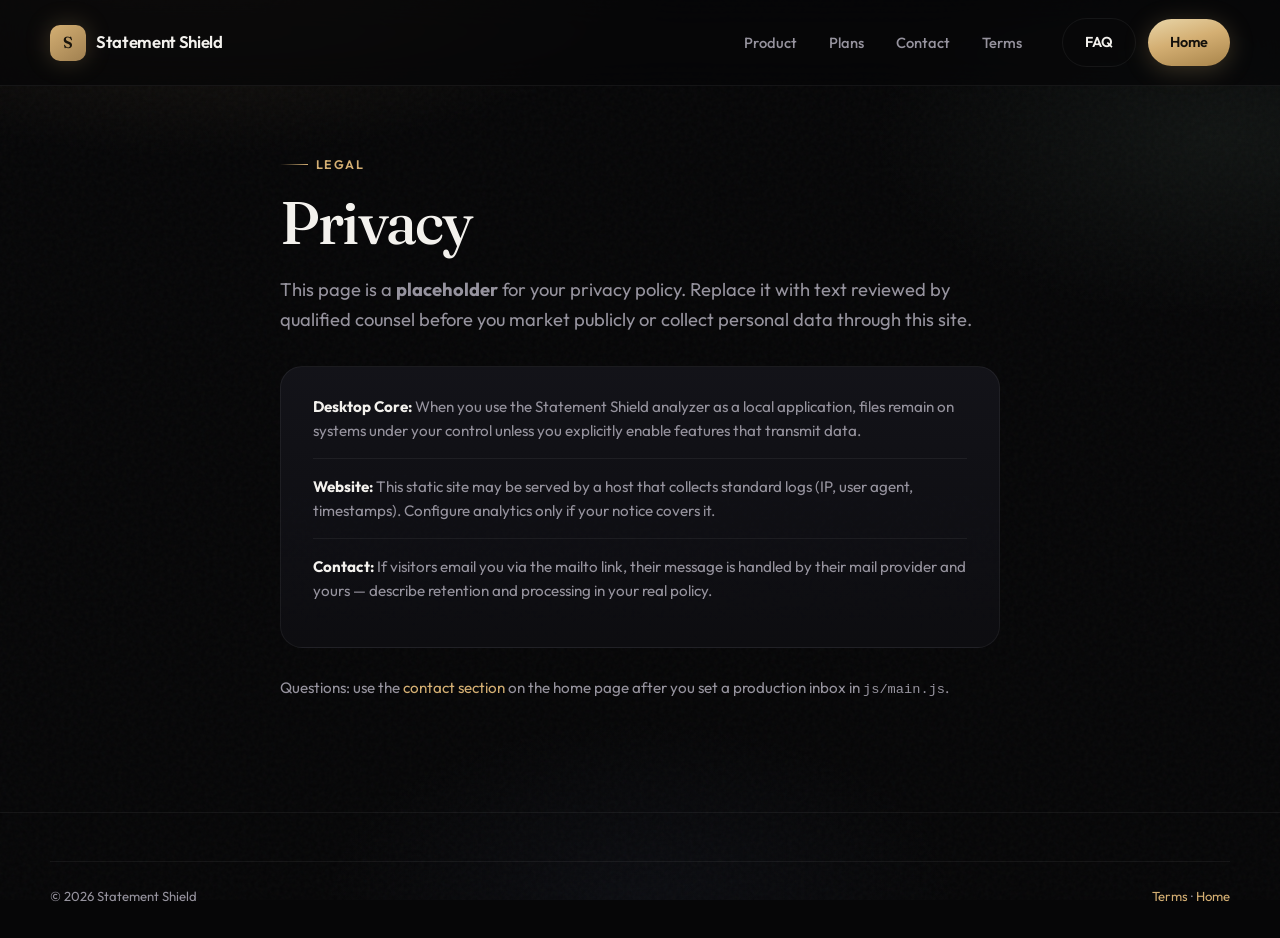
==== privacy.html @ c7b33b67 "Restore full site layout; add 2-week trial banner Reinstate features/highlights/compare/security and" ====
﻿<!DOCTYPE html>
<html lang="en">
<head>
  <meta charset="UTF-8" />
  <meta name="viewport" content="width=device-width, initial-scale=1.0" />
  <meta http-equiv="Cache-Control" content="no-cache, no-store, must-revalidate" />
  <meta http-equiv="Pragma" content="no-cache" />
  <meta http-equiv="Expires" content="0" />
  <meta name="theme-color" content="#060607" />
  <title>Privacy — Statement Shield</title>
  <meta name="description" content="Statement Shield privacy overview. Replace with counsel-approved policy before public launch." />
  <link rel="canonical" href="https://statementshield.example/privacy.html" />
  <link rel="icon" href="assets/favicon.svg" type="image/svg+xml" />
  <link rel="preconnect" href="https://fonts.googleapis.com" />
  <link rel="preconnect" href="https://fonts.gstatic.com" crossorigin />
  <link href="https://fonts.googleapis.com/css2?family=Fraunces:opsz,wght@9..144,400;9..144,500;9..144,600&family=Outfit:wght@400;500;600;700&display=swap" rel="stylesheet" />
  <link rel="stylesheet" href="css/styles.css?v=1779060752" />
</head>
<body>
  <a class="skip-link" href="#main">Skip to content</a>
  <div class="bg-mesh" aria-hidden="true"></div>
  <div class="bg-grain" aria-hidden="true"></div>

  <header class="nav" id="nav">
    <div class="wrap nav-inner">
      <a class="logo" href="index.html">
        <span class="logo-mark" aria-hidden="true">S</span>
        Statement Shield
      </a>
      <nav class="nav-links" id="nav-menu" aria-label="Primary">
        <a href="index.html#product">Product</a>
        <a href="index.html#pricing">Plans</a>
        <a href="index.html#contact">Contact</a>
        <a href="terms.html">Terms</a>
      </nav>
      <div class="nav-cta">
        <a class="btn btn-ghost" href="index.html#faq">FAQ</a>
        <a class="btn btn-primary" href="index.html">Home</a>
      </div>
      <button type="button" class="nav-toggle" id="navToggle" aria-expanded="false" aria-controls="nav-menu" aria-label="Open menu">☰</button>
    </div>
  </header>

  <main id="main" class="wrap legal-doc" style="padding: 56px 0 96px; max-width: 720px">
    <p class="eyebrow" style="margin-bottom: 16px">Legal</p>
    <h1 style="margin-bottom: 20px">Privacy</h1>
    <p class="hero-lead" style="margin-bottom: 32px; text-align: left; max-width: none">
      This page is a <strong>placeholder</strong> for your privacy policy. Replace it with text reviewed by qualified counsel before you market publicly or collect personal data through this site.
    </p>
    <div class="security-panel" style="padding: 28px 32px">
      <ul class="security-list">
        <li><strong>Desktop Core:</strong> When you use the Statement Shield analyzer as a local application, files remain on systems under your control unless you explicitly enable features that transmit data.</li>
        <li><strong>Website:</strong> This static site may be served by a host that collects standard logs (IP, user agent, timestamps). Configure analytics only if your notice covers it.</li>
        <li><strong>Contact:</strong> If visitors email you via the mailto link, their message is handled by their mail provider and yours — describe retention and processing in your real policy.</li>
      </ul>
    </div>
    <p style="margin-top: 28px; color: var(--text-muted); font-size: 0.95rem">
      Questions: use the <a href="index.html#contact">contact section</a> on the home page after you set a production inbox in <code style="font-size: 0.9em">js/main.js</code>.
    </p>
  </main>

  <footer>
    <div class="wrap footer-bottom" style="border-top: 1px solid var(--border-subtle); padding-top: 24px">
      <span>© <span id="y"></span> Statement Shield</span>
      <span><a href="terms.html">Terms</a> · <a href="index.html">Home</a></span>
    </div>
  </footer>
  <script src="js/main.js?v=1779060752"></script>
</body>
</html>
---- css/styles.css ----
/* Statement Shield — premium marketing surface */
:root {
  --bg-deep: #060607;
  --bg-elevated: #0e0e12;
  --bg-card: #14141a;
  --border-subtle: rgba(255, 255, 255, 0.06);
  --border-glow: rgba(212, 175, 111, 0.25);
  --text: #f3f1ed;
  --text-muted: #96939e;
  --accent: #d4af73;
  --accent-soft: rgba(212, 175, 115, 0.12);
  --accent-2: #8eb69b;
  --danger: #c97b7b;
  --radius: 14px;
  --radius-lg: 22px;
  --font-display: "Fraunces", "Georgia", serif;
  --font-ui: "Outfit", system-ui, sans-serif;
  --ease: cubic-bezier(0.22, 1, 0.36, 1);
  --max: 1180px;
}

*,
*::before,
*::after {
  box-sizing: border-box;
}

html {
  scroll-behavior: smooth;
}

body {
  margin: 0;
  font-family: var(--font-ui);
  font-size: 17px;
  line-height: 1.6;
  color: var(--text);
  background: var(--bg-deep);
  -webkit-font-smoothing: antialiased;
}

body.nav-open {
  overflow: hidden;
}

.skip-link {
  position: absolute;
  left: 12px;
  top: 12px;
  z-index: 200;
  padding: 10px 18px;
  background: var(--accent);
  color: #14110c;
  font-weight: 600;
  font-size: 0.88rem;
  border-radius: 8px;
  text-decoration: none;
  transform: translateY(-160%);
  transition: transform 0.2s var(--ease);
}

.skip-link:focus {
  transform: translateY(0);
  outline: 2px solid var(--text);
  outline-offset: 2px;
}

/* Ambient background */
.bg-mesh {
  position: fixed;
  inset: 0;
  z-index: -2;
  background:
    radial-gradient(ellipse 80% 55% at 15% -10%, rgba(212, 175, 115, 0.14), transparent 50%),
    radial-gradient(ellipse 60% 45% at 95% 15%, rgba(142, 182, 155, 0.08), transparent 45%),
    radial-gradient(ellipse 50% 40% at 50% 100%, rgba(100, 120, 180, 0.06), transparent 50%),
    var(--bg-deep);
}

.bg-grain {
  position: fixed;
  inset: 0;
  z-index: -1;
  opacity: 0.035;
  pointer-events: none;
  background-image: url("data:image/svg+xml,%3Csvg viewBox='0 0 256 256' xmlns='http://www.w3.org/2000/svg'%3E%3Cfilter id='n'%3E%3CfeTurbulence type='fractalNoise' baseFrequency='0.85' numOctaves='4' stitchTiles='stitch'/%3E%3C/filter%3E%3Crect width='100%25' height='100%25' filter='url(%23n)'/%3E%3C/svg%3E");
}

a {
  color: var(--accent);
  text-decoration: none;
}

a:hover {
  text-decoration: underline;
}

.wrap {
  width: min(100% - 40px, var(--max));
  margin-inline: auto;
}

@media (max-width: 480px) {
  .wrap {
    width: min(100% - 28px, var(--max));
  }
}

/* Nav */
.nav {
  position: sticky;
  top: 0;
  z-index: 100;
  padding: 18px 0;
  border-bottom: 1px solid var(--border-subtle);
  background: rgba(6, 6, 7, 0.72);
  backdrop-filter: blur(16px);
  -webkit-backdrop-filter: blur(16px);
}

.nav-inner {
  position: relative;
  display: flex;
  align-items: center;
  justify-content: space-between;
  gap: 24px;
}

.logo {
  display: flex;
  align-items: center;
  gap: 10px;
  font-weight: 600;
  font-size: 1.05rem;
  letter-spacing: -0.02em;
  color: var(--text);
  text-decoration: none;
}

.logo:hover {
  text-decoration: none;
  color: var(--accent);
}

.logo-mark {
  width: 36px;
  height: 36px;
  border-radius: 10px;
  background: linear-gradient(145deg, var(--accent) 0%, #a08050 100%);
  box-shadow: 0 0 24px rgba(212, 175, 115, 0.25);
  display: grid;
  place-items: center;
  font-family: var(--font-display);
  font-weight: 600;
  font-size: 1rem;
  color: #1a150c;
}

.nav-links {
  display: flex;
  align-items: center;
  gap: 32px;
  margin-left: auto;
}

.nav-links a {
  color: var(--text-muted);
  font-size: 0.92rem;
  font-weight: 500;
  text-decoration: none;
  transition: color 0.2s var(--ease);
}

.nav-links a:hover {
  color: var(--text);
  text-decoration: none;
}

.nav-cta {
  display: flex;
  align-items: center;
  gap: 12px;
  margin-left: 16px;
}

.btn {
  display: inline-flex;
  align-items: center;
  justify-content: center;
  padding: 12px 22px;
  border-radius: 999px;
  font-family: var(--font-ui);
  font-weight: 600;
  font-size: 0.9rem;
  border: none;
  cursor: pointer;
  transition: transform 0.2s var(--ease), box-shadow 0.2s var(--ease), background 0.2s;
}

.btn:focus-visible {
  outline: 2px solid var(--accent);
  outline-offset: 3px;
}

.btn-primary {
  background: linear-gradient(165deg, #e8d5a8 0%, var(--accent) 45%, #a8844a 100%);
  color: #14110c;
  box-shadow: 0 4px 24px rgba(212, 175, 115, 0.25);
}

.btn-primary:hover {
  transform: translateY(-1px);
  box-shadow: 0 8px 32px rgba(212, 175, 115, 0.35);
  text-decoration: none;
}

.btn-ghost {
  background: transparent;
  color: var(--text);
  border: 1px solid var(--border-subtle);
}

.btn-ghost:hover {
  border-color: rgba(255, 255, 255, 0.15);
  background: rgba(255, 255, 255, 0.04);
  text-decoration: none;
}

.nav-toggle {
  display: none;
  flex-shrink: 0;
  margin-left: 12px;
  background: none;
  border: 1px solid var(--border-subtle);
  color: var(--text);
  width: 44px;
  height: 44px;
  border-radius: 10px;
  cursor: pointer;
  font-size: 1.4rem;
  line-height: 1;
}

@media (max-width: 920px) {
  .nav-links,
  .nav-cta {
    display: none;
    margin-left: 0;
  }

  .nav-toggle {
      display: grid;
    place-items: center;
    margin-left: auto;
  }

  .nav.is-open .nav-inner {
    flex-wrap: wrap;
    padding-bottom: 8px;
    border-bottom: 1px solid var(--border-subtle);
  }

  .nav.is-open .nav-links {
    display: flex;
    flex-direction: column;
    order: 4;
    flex-basis: 100%;
    gap: 0;
    margin-top: 12px;
    padding-top: 8px;
    border-top: 1px solid var(--border-subtle);
  }

  .nav.is-open .nav-links a {
    padding: 14px 0;
    border-bottom: 1px solid var(--border-subtle);
  }

  .nav.is-open .nav-cta {
    display: flex;
    flex-direction: column;
    order: 5;
    flex-basis: 100%;
    gap: 12px;
    padding: 16px 0 8px;
  }

  .nav.is-open .nav-cta .btn {
    width: 100%;
  }
}

/* Trial offer — site-wide banner under nav */
.trial-banner {
  padding: 10px 0 0;
}

.trial-banner-inner {
  display: flex;
  flex-wrap: wrap;
  align-items: center;
  gap: 14px 20px;
  padding: 14px 22px;
  border-radius: var(--radius-lg);
  border: 1px solid rgba(212, 175, 115, 0.38);
  background: linear-gradient(
    125deg,
    rgba(212, 175, 115, 0.18) 0%,
    rgba(20, 20, 26, 0.94) 48%,
    rgba(14, 14, 18, 0.98) 100%
  );
  box-shadow: 0 12px 40px rgba(0, 0, 0, 0.35);
}

.trial-banner-badge {
  flex-shrink: 0;
  font-size: 0.72rem;
  font-weight: 700;
  text-transform: uppercase;
  letter-spacing: 0.07em;
  padding: 7px 14px;
  border-radius: 999px;
  background: var(--accent);
  color: #1a150c;
}

.trial-banner-copy {
  margin: 0;
  flex: 1;
  min-width: min(100%, 240px);
  font-size: 0.96rem;
  line-height: 1.5;
  color: var(--text);
}

.trial-banner-copy a {
  font-weight: 600;
  white-space: nowrap;
}

@media (max-width: 520px) {
  .trial-banner-copy a {
    white-space: normal;
  }
}

/* Hero */
.hero-block {
  display: grid;
  grid-template-columns: 1fr 1fr;
  gap: 32px 48px;
  align-items: start;
  padding-top: 8px;
}

.hero-block .hero {
  grid-column: 1;
  grid-row: 1;
  padding: 56px 0 12px;
  text-align: left;
}

.hero-block .hero-visual {
  grid-column: 2;
  grid-row: 1;
  align-self: center;
  padding: 56px 0 12px;
}

.hero-block .trust-strip {
  grid-column: 1 / -1;
  grid-row: 2;
}

.hero-block .hero-stats {
  grid-column: 1 / -1;
  grid-row: 3;
  max-width: none;
  width: 100%;
}

@media (max-width: 900px) {
  .hero-block {
    grid-template-columns: 1fr;
  }

  .hero-block .hero {
    grid-column: 1;
    grid-row: 1;
    padding: 40px 0 8px;
  }

  .hero-block .hero-visual {
    grid-column: 1;
    grid-row: 2;
    padding: 0 0 12px;
    max-width: 420px;
    margin-inline: auto;
  }

  .hero-block .trust-strip {
    grid-row: 3;
  }

  .hero-block .hero-stats {
    grid-row: 4;
  }
}

.hero-em {
  font-style: italic;
  color: var(--accent);
  font-weight: 500;
}

.hero-visual {
  position: relative;
}

.hero-visual--phone {
  display: flex;
  justify-content: center;
  align-items: center;
  position: relative;
}

.hero-visual--phone::before {
  content: "";
  position: absolute;
  inset: 8% 0 12%;
  background: radial-gradient(ellipse 65% 55% at 50% 42%, rgba(212, 175, 115, 0.28), transparent 72%);
  filter: blur(36px);
  z-index: 0;
  pointer-events: none;
}

.hero-phone {
  margin: 0;
  text-align: center;
  width: 100%;
  position: relative;
  z-index: 1;
}

.hero-device-shell {
  position: relative;
  padding: 12px 12px 16px;
  border-radius: 48px;
  background: linear-gradient(
    155deg,
    rgba(255, 255, 255, 0.16) 0%,
    rgba(255, 255, 255, 0.05) 38%,
    rgba(0, 0, 0, 0.45) 100%
  );
  border: 1px solid rgba(255, 255, 255, 0.18);
  box-shadow:
    0 0 0 1px rgba(0, 0, 0, 0.35) inset,
    0 32px 80px rgba(0, 0, 0, 0.55),
    0 0 72px rgba(212, 175, 115, 0.14);
  max-width: min(300px, 100%);
  margin-inline: auto;
}

.hero-phone-img {
  display: block;
  width: 100%;
  max-width: none;
  height: auto;
  margin-inline: auto;
  border-radius: 40px;
  border: 2px solid rgba(0, 0, 0, 0.5);
  box-shadow:
    0 20px 56px rgba(0, 0, 0, 0.5),
    0 0 1px rgba(255, 255, 255, 0.15) inset;
}

.hero-phone-cap {
  margin: 20px 0 0;
  font-size: 0.92rem;
  color: var(--text-muted);
  max-width: 280px;
  margin-inline: auto;
  line-height: 1.5;
}

.hero-window {
  border-radius: var(--radius-lg);
  border: 1px solid var(--border-subtle);
  background: var(--bg-card);
  overflow: hidden;
  box-shadow: 0 24px 80px rgba(0, 0, 0, 0.45);
}

.hero-window-bar {
  display: flex;
  align-items: center;
  gap: 8px;
  padding: 14px 16px;
  background: rgba(0, 0, 0, 0.35);
  border-bottom: 1px solid var(--border-subtle);
}

.hero-window-bar span {
  width: 10px;
  height: 10px;
  border-radius: 50%;
  background: rgba(255, 255, 255, 0.2);
}

.hero-window-bar span:nth-child(1) {
  background: #c97b7b;
}

.hero-window-bar span:nth-child(2) {
  background: #d4af73;
}

.hero-window-bar span:nth-child(3) {
  background: #8eb69b;
}

.hero-window-body {
  position: relative;
  padding: 28px 24px 32px;
  min-height: 220px;
  display: flex;
  flex-direction: column;
  gap: 12px;
}

.hero-panel {
  padding: 12px 16px;
  border-radius: var(--radius);
  font-size: 0.88rem;
  font-weight: 500;
  border: 1px solid var(--border-subtle);
  background: rgba(255, 255, 255, 0.03);
  max-width: 88%;
}

.hero-panel--risk {
  border-color: rgba(201, 123, 123, 0.35);
}

.hero-panel--flow {
  align-self: flex-end;
  border-color: rgba(142, 182, 155, 0.35);
}

.hero-panel--pos {
  border-color: rgba(212, 175, 115, 0.35);
}

.hero-dot {
  display: inline-block;
  width: 8px;
  height: 8px;
  border-radius: 50%;
  background: var(--danger);
  margin-right: 8px;
  vertical-align: 1px;
}

.hero-dot--green {
  background: var(--accent-2);
}

.hero-dot--amber {
  background: var(--accent);
}

.hero-glow {
  position: absolute;
  inset: 40% 10% 8%;
  background: radial-gradient(ellipse at center, rgba(212, 175, 115, 0.15), transparent 65%);
  pointer-events: none;
  z-index: -1;
}

.trust-strip {
  display: flex;
  flex-wrap: wrap;
  align-items: center;
  justify-content: center;
  gap: 8px 4px;
  padding: 16px 20px;
  font-size: 0.82rem;
  color: var(--text-muted);
  border: 1px solid var(--border-subtle);
  border-radius: 999px;
  background: rgba(14, 14, 18, 0.65);
}

.trust-dot {
  opacity: 0.45;
  user-select: none;
}

@media (max-width: 640px) {
  .trust-strip {
    justify-content: flex-start;
    border-radius: var(--radius-lg);
  }

  .trust-dot {
    display: none;
  }
}

.hero {
  padding: 72px 0 96px;
  text-align: center;
}

.hero-block .hero h1,
.hero-block .hero .hero-lead,
.hero-block .hero .hero-actions {
  margin-inline: 0;
  max-width: none;
}

.hero-block .hero h1 {
  max-width: 16ch;
}

.hero-block .hero .hero-lead {
  max-width: 38rem;
}

.hero-block .hero .hero-actions {
  justify-content: flex-start;
  margin-bottom: 0;
}

@media (max-width: 640px) {
  .hero {
    padding: 48px 0 72px;
    text-align: left;
  }

  .hero-block .hero h1 {
    max-width: none;
  }
}

.eyebrow {
  display: inline-flex;
  align-items: center;
  gap: 8px;
  font-size: 0.78rem;
  font-weight: 600;
  letter-spacing: 0.12em;
  text-transform: uppercase;
  color: var(--accent);
  margin-bottom: 22px;
}

.eyebrow::before {
  content: "";
  width: 28px;
  height: 1px;
  background: linear-gradient(90deg, transparent, var(--accent));
}

h1 {
  font-family: var(--font-display);
  font-size: clamp(2.45rem, 6vw, 3.75rem);
  font-weight: 500;
  line-height: 1.08;
  letter-spacing: -0.03em;
  margin: 0 0 24px;
  max-width: 900px;
  margin-inline: auto;
}

@media (max-width: 640px) {
  h1 {
    margin-inline: 0;
  }
}

.hero-lead {
  font-size: 1.15rem;
  color: var(--text-muted);
  max-width: 640px;
  margin: 0 auto 36px;
}

@media (max-width: 640px) {
  .hero-lead {
    margin-inline: 0;
  }
}

.hero-actions {
  display: flex;
  flex-wrap: wrap;
  gap: 14px;
  justify-content: center;
  margin-bottom: 56px;
}

@media (max-width: 640px) {
  .hero-actions {
    justify-content: stretch;
  }

  .hero-actions .btn {
    flex: 1;
    min-width: 140px;
  }
}

.hero-stats {
  display: grid;
  grid-template-columns: repeat(3, 1fr);
  gap: 20px;
  max-width: 720px;
  margin-inline: auto;
  padding: 24px;
  border: 1px solid var(--border-subtle);
  border-radius: var(--radius-lg);
  background: linear-gradient(180deg, rgba(20, 20, 26, 0.9) 0%, rgba(14, 14, 18, 0.6) 100%);
}

@media (max-width: 640px) {
  .hero-stats {
    grid-template-columns: 1fr;
    text-align: center;
  }
}

.stat-val {
  font-family: var(--font-display);
  font-size: 1.75rem;
  font-weight: 500;
  color: var(--text);
  letter-spacing: -0.02em;
}

.stat-label {
  font-size: 0.85rem;
  color: var(--text-muted);
  margin-top: 4px;
}

/* Sections */
section {
  padding: 88px 0;
}

@media (max-width: 640px) {
  section {
    padding: 64px 0;
  }
}

.section-head {
  max-width: 640px;
  margin-bottom: 48px;
}

.section-head.center {
  text-align: center;
  margin-inline: auto;
}

h2 {
  font-family: var(--font-display);
  font-size: clamp(1.85rem, 4vw, 2.5rem);
  font-weight: 500;
  letter-spacing: -0.02em;
  margin: 0 0 16px;
  line-height: 1.15;
}

.section-desc {
  color: var(--text-muted);
  margin: 0;
  font-size: 1.05rem;
}

/* Bento grid */
.bento {
  display: grid;
  grid-template-columns: repeat(12, 1fr);
  gap: 18px;
}

@media (max-width: 920px) {
  .bento {
    grid-template-columns: 1fr;
  }
}

.card {
  border-radius: var(--radius-lg);
  border: 1px solid var(--border-subtle);
  background: var(--bg-card);
  padding: 28px 28px 32px;
  overflow: hidden;
  position: relative;
  transition: border-color 0.25s var(--ease), transform 0.25s var(--ease);
}

.card:hover {
  border-color: rgba(212, 175, 115, 0.22);
}

.card h3 {
  font-family: var(--font-display);
  font-size: 1.35rem;
  font-weight: 500;
  margin: 0 0 12px;
  letter-spacing: -0.02em;
}

.card p {
  margin: 0;
  color: var(--text-muted);
  font-size: 0.98rem;
  line-height: 1.65;
}

.card-tag {
  display: inline-block;
  font-size: 0.72rem;
  font-weight: 600;
  text-transform: uppercase;
  letter-spacing: 0.08em;
  color: var(--accent);
  margin-bottom: 14px;
}

.span-5 {
  grid-column: span 5;
}

.span-6 {
  grid-column: span 6;
}

.span-7 {
  grid-column: span 7;
}

.span-4 {
  grid-column: span 4;
}

.span-8 {
  grid-column: span 8;
}

.span-12 {
  grid-column: span 12;
}

@media (max-width: 920px) {
  .span-5,
  .span-6,
  .span-7,
  .span-4,
  .span-8,
  .span-12 {
    grid-column: span 1;
  }
}

.card-accent-line {
  position: absolute;
  top: 0;
  left: 28px;
  right: 28px;
  height: 2px;
  background: linear-gradient(90deg, transparent, var(--accent), transparent);
  opacity: 0.45;
}

/* Comparison */
.compare {
  border-radius: var(--radius-lg);
  border: 1px solid var(--border-subtle);
  overflow: hidden;
  background: var(--bg-elevated);
}

.compare-row {
  display: grid;
  grid-template-columns: 1.2fr 1fr 1fr;
  gap: 0;
  border-bottom: 1px solid var(--border-subtle);
}

.compare-row:last-child {
  border-bottom: none;
}

.compare-row.head {
  background: rgba(212, 175, 115, 0.08);
  font-weight: 600;
  font-size: 0.85rem;
  text-transform: uppercase;
  letter-spacing: 0.06em;
  color: var(--text-muted);
}

.compare-row > div {
  padding: 18px 22px;
}

.compare-row > div:not(:first-child) {
  border-left: 1px solid var(--border-subtle);
  text-align: center;
}

.badge-us {
  color: var(--accent);
}

@media (max-width: 720px) {
  .compare-row {
    grid-template-columns: 1fr;
  }

  .compare-row > div:not(:first-child) {
    border-left: none;
    border-top: 1px solid var(--border-subtle);
    text-align: left;
  }

  .compare-row.head {
    display: none;
  }

  .compare-row:not(.head) > div:first-child[data-label]:not([data-label=""])::before {
    content: attr(data-label);
    display: block;
    font-size: 0.72rem;
    text-transform: uppercase;
    letter-spacing: 0.08em;
    color: var(--text-muted);
    margin-bottom: 6px;
  }
}

/* Pricing */
.pricing {
  display: grid;
  grid-template-columns: repeat(2, 1fr);
  gap: 22px;
  align-items: stretch;
}

@media (max-width: 800px) {
  .pricing {
    grid-template-columns: 1fr;
  }
}

.price-card {
  border-radius: var(--radius-lg);
  padding: 36px 32px;
  border: 1px solid var(--border-subtle);
  background: var(--bg-card);
  display: flex;
  flex-direction: column;
}

.price-card.featured {
  position: relative;
  border-color: var(--border-glow);
  background: linear-gradient(165deg, rgba(212, 175, 115, 0.1) 0%, var(--bg-card) 45%);
  box-shadow: 0 24px 80px rgba(0, 0, 0, 0.45);
}

.price-ribbon {
  position: absolute;
  top: 18px;
  right: -2px;
  padding: 6px 14px;
  font-size: 0.68rem;
  font-weight: 600;
  letter-spacing: 0.07em;
  text-transform: uppercase;
  color: #14110c;
  background: linear-gradient(165deg, #e8d5a8, var(--accent));
  border-radius: 6px 0 0 6px;
  box-shadow: -4px 6px 20px rgba(0, 0, 0, 0.3);
}

.price-name {
  font-family: var(--font-display);
  font-size: 1.45rem;
  margin: 0 0 8px;
}

.price-desc {
  color: var(--text-muted);
  font-size: 0.95rem;
  margin: 0 0 24px;
}

.price-amt {
  font-family: var(--font-display);
  font-size: 2.5rem;
  font-weight: 500;
  letter-spacing: -0.03em;
  margin-bottom: 8px;
}

.price-amt small {
  font-size: 1rem;
  font-weight: 400;
  color: var(--text-muted);
}

.price-features {
  list-style: none;
  padding: 0;
  margin: 24px 0 32px;
  flex: 1;
}

.price-features li {
  padding: 10px 0;
  padding-left: 28px;
  position: relative;
  color: var(--text-muted);
  font-size: 0.95rem;
  border-top: 1px solid var(--border-subtle);
}

.price-features li::before {
  content: "✓";
  position: absolute;
  left: 0;
  color: var(--accent-2);
  font-weight: 700;
}

/* How it works */
.steps {
  list-style: none;
  padding: 0;
  margin: 0;
  display: grid;
  grid-template-columns: repeat(4, 1fr);
  gap: 22px;
}

@media (max-width: 920px) {
  .steps {
    grid-template-columns: repeat(2, 1fr);
  }
}

@media (max-width: 560px) {
  .steps {
    grid-template-columns: 1fr;
  }
}

.step {
  padding: 26px 22px;
  border-radius: var(--radius-lg);
  border: 1px solid var(--border-subtle);
  background: var(--bg-elevated);
}

.step-num {
  font-family: var(--font-display);
  font-size: 0.8rem;
  font-weight: 500;
  letter-spacing: 0.14em;
  color: var(--accent);
  display: block;
  margin-bottom: 12px;
}

.step-title {
  font-family: var(--font-display);
  font-size: 1.12rem;
  font-weight: 500;
  margin: 0 0 10px;
  line-height: 1.25;
}

.step-desc {
  margin: 0;
  font-size: 0.93rem;
  color: var(--text-muted);
  line-height: 1.55;
}

/* Security */
.security-panel {
  padding: 40px 40px 44px;
  border-radius: var(--radius-lg);
  border: 1px solid var(--border-subtle);
  background: linear-gradient(180deg, rgba(20, 20, 26, 0.95), rgba(14, 14, 18, 0.85));
}

.security-panel .section-head {
  margin-bottom: 28px;
}

.security-list {
  margin: 0;
  padding: 0;
  list-style: none;
}

.security-list li {
  padding: 16px 0;
  border-top: 1px solid var(--border-subtle);
  color: var(--text-muted);
  font-size: 0.95rem;
  line-height: 1.55;
}

.security-list li:first-child {
  border-top: none;
  padding-top: 0;
}

.security-list strong {
  color: var(--text);
}

.security-note {
  margin: 24px 0 0;
  font-size: 0.88rem;
  color: var(--text-muted);
  font-style: italic;
}

/* FAQ */
.faq {
  max-width: 720px;
  margin-inline: auto;
}

.faq-item {
  border-radius: var(--radius);
  border: 1px solid var(--border-subtle);
  background: var(--bg-elevated);
  margin-bottom: 12px;
  overflow: hidden;
}

.faq-item summary {
  padding: 18px 22px;
  cursor: pointer;
  font-weight: 600;
  font-size: 1rem;
  list-style: none;
}

.faq-item summary::-webkit-details-marker {
  display: none;
}

.faq-item summary::after {
  content: "+";
  float: right;
  color: var(--accent);
  font-weight: 400;
}

.faq-item[open] summary::after {
  content: "−";
}

.faq-item p {
  margin: 0;
  padding: 0 22px 18px;
  color: var(--text-muted);
  font-size: 0.95rem;
  line-height: 1.55;
}

.faq-item code {
  font-size: 0.85em;
  padding: 2px 6px;
  border-radius: 6px;
  background: rgba(0, 0, 0, 0.35);
  border: 1px solid var(--border-subtle);
}

/* Contact */
.contact-grid {
  display: grid;
  grid-template-columns: 1fr 1fr;
  gap: 48px;
  align-items: start;
}

@media (max-width: 880px) {
  .contact-grid {
    grid-template-columns: 1fr;
  }
}

.contact-copy h2 {
  font-family: var(--font-display);
  font-size: clamp(1.85rem, 4vw, 2.5rem);
  font-weight: 500;
  margin: 0 0 16px;
  line-height: 1.15;
}

.contact-copy p {
  color: var(--text-muted);
  margin: 0 0 16px;
}

.contact-meta {
  font-size: 0.92rem;
}

.contact-card {
  padding: 32px 28px;
  border-radius: var(--radius-lg);
  border: 1px solid var(--border-subtle);
  background: var(--bg-card);
}

.contact-form {
  display: flex;
  flex-direction: column;
  gap: 18px;
}

.form-field {
  display: flex;
  flex-direction: column;
  gap: 8px;
}

.form-label {
  font-size: 0.82rem;
  font-weight: 600;
  color: var(--text-muted);
  letter-spacing: 0.02em;
}

.contact-form input,
.contact-form textarea {
  width: 100%;
  padding: 12px 14px;
  border-radius: var(--radius);
  border: 1px solid var(--border-subtle);
  background: rgba(0, 0, 0, 0.25);
  color: var(--text);
  font-family: var(--font-ui);
  font-size: 1rem;
}

.contact-form input:focus,
.contact-form textarea:focus {
  outline: none;
  border-color: rgba(212, 175, 115, 0.45);
  box-shadow: 0 0 0 3px var(--accent-soft);
}

.contact-form textarea {
  resize: vertical;
  min-height: 120px;
}

.form-hint {
  font-size: 0.82rem;
  color: var(--text-muted);
  margin: 0;
  line-height: 1.5;
}

#contactEmailDisplay {
  color: var(--accent);
  word-break: break-all;
}

/* CTA band */
.cta-band {
  margin: 40px 0 0;
  padding: 56px 40px;
  border-radius: var(--radius-lg);
  text-align: center;
  border: 1px solid var(--border-subtle);
  background: linear-gradient(135deg, rgba(212, 175, 115, 0.12) 0%, rgba(20, 20, 26, 0.95) 40%, rgba(14, 14, 18, 0.98) 100%);
}

.cta-band h2 {
  margin-bottom: 12px;
}

.cta-band p {
  color: var(--text-muted);
  margin: 0 0 28px;
  max-width: 520px;
  margin-inline: auto;
}

/* Footer */
footer {
  padding: 48px 0 32px;
  border-top: 1px solid var(--border-subtle);
  font-size: 0.88rem;
  color: var(--text-muted);
}

.footer-grid {
  display: grid;
  grid-template-columns: 1.4fr repeat(3, 1fr);
  gap: 32px 24px;
  padding-bottom: 32px;
  border-bottom: 1px solid var(--border-subtle);
  margin-bottom: 24px;
}

@media (max-width: 800px) {
  .footer-grid {
    grid-template-columns: 1fr 1fr;
  }

  .footer-brand {
    grid-column: 1 / -1;
  }
}

@media (max-width: 480px) {
  .footer-grid {
    grid-template-columns: 1fr;
  }
}

.logo--footer .logo-mark {
  width: 32px;
  height: 32px;
  font-size: 0.9rem;
}

.footer-tag {
  margin: 12px 0 0;
  max-width: 280px;
  line-height: 1.5;
}

.footer-heading {
  margin: 0 0 14px;
  font-size: 0.78rem;
  text-transform: uppercase;
  letter-spacing: 0.1em;
  color: var(--text-muted);
  font-weight: 600;
}

.footer-links {
  list-style: none;
  padding: 0;
  margin: 0;
}

.footer-links li {
  margin-bottom: 10px;
}

.footer-links a {
  color: var(--text);
  text-decoration: none;
  font-weight: 500;
}

.footer-links a:hover {
  color: var(--accent);
  text-decoration: none;
}

.footer-bottom {
  display: flex;
  flex-wrap: wrap;
  gap: 12px 24px;
  justify-content: space-between;
  align-items: center;
  font-size: 0.82rem;
}

.footer-note {
  opacity: 0.85;
}

.footer-inner {
  display: flex;
  flex-wrap: wrap;
  gap: 24px;
  justify-content: space-between;
  align-items: center;
}

.legal a {
  color: var(--text-muted);
  margin-left: 20px;
}

.legal a:hover {
  color: var(--text);
}

/* Highlights + phone mock */
.section-tight {
  padding-top: 12px;
}

.highlights-split {
  display: grid;
  grid-template-columns: 1fr 1fr;
  gap: 48px;
  align-items: start;
  margin-top: 36px;
}

@media (max-width: 900px) {
  .highlights-split {
    grid-template-columns: 1fr;
  }
}

.highlights-list {
  list-style: none;
  padding: 0;
  margin: 0;
  display: flex;
  flex-direction: column;
  gap: 18px;
}

.highlights-list li {
  padding: 20px 22px;
  background: var(--bg-card);
  border: 1px solid var(--border-subtle);
  border-radius: var(--radius);
  line-height: 1.55;
  font-size: 0.96rem;
}

.highlights-list strong {
  color: var(--accent);
  display: block;
  margin-bottom: 8px;
  font-weight: 600;
  font-size: 0.92rem;
  letter-spacing: 0.02em;
}

.phone-showcase {
  margin: 0;
  padding: 28px 24px 24px;
  background: linear-gradient(165deg, rgba(212, 175, 115, 0.1) 0%, var(--bg-card) 45%, var(--bg-elevated) 100%);
  border: 1px solid var(--border-glow);
  border-radius: var(--radius-lg);
  box-shadow: 0 18px 48px rgba(0, 0, 0, 0.35);
}

.phone-caption {
  font-size: 0.92rem;
  color: var(--text-muted);
  margin: 0 0 20px;
  text-align: center;
  font-weight: 500;
  line-height: 1.45;
}

.phone-frame {
  border-radius: 36px;
  overflow: hidden;
  border: 3px solid rgba(255, 255, 255, 0.12);
  box-shadow: 0 28px 64px rgba(0, 0, 0, 0.5);
  max-width: min(320px, 100%);
  margin-inline: auto;
  line-height: 0;
}

.phone-frame img {
  display: block;
  width: 100%;
  height: auto;
}

.phone-note {
  font-size: 0.78rem;
  color: var(--text-muted);
  margin: 18px 0 0;
  text-align: center;
  line-height: 1.45;
}

/* Desktop product mockups (marketing — stylized) */
.desk-disclaimer {
  text-align: center;
  font-size: 0.86rem;
  color: var(--text-muted);
  margin: -12px auto 32px;
  max-width: 720px;
  line-height: 1.55;
}

.desk-grid {
  display: flex;
  flex-direction: column;
  gap: 44px;
}

.desk-panel {
  margin: 0;
}

.desk-cap {
  font-size: 0.9rem;
  font-weight: 600;
  color: var(--accent);
  margin: 0 0 14px;
  letter-spacing: 0.02em;
}

.desk-row-2 {
  display: grid;
  grid-template-columns: 1fr 1fr;
  gap: 32px;
  align-items: start;
}

@media (max-width: 900px) {
  .desk-row-2 {
    grid-template-columns: 1fr;
  }
}

.win-frame {
  border-radius: var(--radius-lg);
  border: 1px solid var(--border-subtle);
  background: #070708;
  box-shadow:
    0 28px 72px rgba(0, 0, 0, 0.58),
    0 0 0 1px rgba(255, 255, 255, 0.05) inset;
  overflow: hidden;
  font-family: var(--font-ui);
  font-size: 0.74rem;
  line-height: 1.4;
  color: #ebe9e4;
}

.win-frame--compact {
  font-size: 0.7rem;
}

.win-frame--wide {
  max-width: 100%;
}

.win-cap {
  display: flex;
  align-items: center;
  gap: 12px;
  padding: 11px 16px;
  background: linear-gradient(180deg, #16161c 0%, #101014 100%);
  border-bottom: 1px solid var(--border-subtle);
}

.win-cap-dots {
  display: flex;
  gap: 7px;
}

.win-dot {
  width: 10px;
  height: 10px;
  border-radius: 50%;
}

.win-dot--r {
  background: #c97b7b;
}

.win-dot--y {
  background: #c9a27b;
}

.win-dot--g {
  background: #8eb69b;
}

.win-cap-title {
  flex: 1;
  text-align: center;
  font-size: 0.68rem;
  color: var(--text-muted);
  letter-spacing: 0.03em;
}

.win-body {
  padding: 0;
}

.win-nav {
  display: flex;
  align-items: center;
  flex-wrap: wrap;
  gap: 6px 10px;
  padding: 11px 14px;
  background: #111116;
  border-bottom: 1px solid var(--border-subtle);
}

.win-nav--sub {
  justify-content: space-between;
  padding: 8px 14px;
}

.win-brand {
  font-weight: 600;
  color: var(--text);
  margin-right: 8px;
  font-size: 0.75rem;
}

.win-brand em {
  color: var(--accent);
  font-style: normal;
}

.win-nav-link {
  color: #8f8b96;
  padding: 3px 6px;
  font-size: 0.68rem;
}

.win-nav-link--hi {
  color: var(--accent);
}

.win-nav-pill {
  margin-left: auto;
  background: linear-gradient(145deg, var(--accent) 0%, #a08050 100%);
  color: #14110c;
  padding: 5px 14px;
  border-radius: 999px;
  font-weight: 700;
  font-size: 0.66rem;
}

.win-nav-pill--sm {
  margin-left: 0;
  font-size: 0.62rem;
  padding: 4px 11px;
}

.win-nav-ghost {
  color: #9b97a3;
  font-size: 0.67rem;
  padding: 3px 8px;
  background: rgba(255, 255, 255, 0.06);
  border-radius: 6px;
}

.win-main {
  padding: 18px 20px 22px;
  background: #0a0a0d;
}

.win-hero-t {
  text-align: center;
  font-size: 0.88rem;
  font-weight: 600;
  margin-bottom: 6px;
  color: var(--text);
}

.win-hero-sub {
  text-align: center;
  color: var(--text-muted);
  margin-bottom: 18px;
  font-size: 0.7rem;
  max-width: 420px;
  margin-left: auto;
  margin-right: auto;
}

.win-search-row {
  display: flex;
  gap: 8px;
  max-width: 540px;
  margin: 0 auto;
  flex-wrap: wrap;
  justify-content: center;
}

.win-search-faux {
  flex: 1 1 220px;
  display: flex;
  align-items: center;
  gap: 8px;
  background: #14141a;
  border: 1px solid rgba(255, 255, 255, 0.08);
  border-radius: 10px;
  padding: 9px 13px;
  color: #7a7780;
}

.win-browse {
  padding: 9px 13px;
  background: #14141a;
  border: 1px solid rgba(212, 175, 115, 0.4);
  color: var(--accent);
  border-radius: 10px;
  font-size: 0.66rem;
  font-weight: 600;
}

.win-hint {
  text-align: center;
  margin-top: 14px;
  font-size: 0.66rem;
  color: #6d6975;
  font-style: italic;
}

.win-form {
  padding: 16px 18px 18px;
  background: #0a0a0d;
}

.win-form-intro {
  margin: 0 0 14px;
  color: var(--text-muted);
  font-size: 0.68rem;
  line-height: 1.45;
}

.win-field {
  margin-bottom: 12px;
}

.win-label {
  display: block;
  font-size: 0.65rem;
  color: #9b97a3;
  margin-bottom: 5px;
}

.win-field-row {
  display: flex;
  gap: 8px;
  align-items: center;
}

.win-input-faux {
  flex: 1;
  background: #14141a;
  border: 1px solid rgba(255, 255, 255, 0.08);
  border-radius: 8px;
  padding: 7px 11px;
  font-size: 0.66rem;
  color: #d4d0c8;
}

.win-input-faux--dim {
  color: #6d6a73;
}

.win-mini-btn {
  font-size: 0.62rem;
  padding: 6px 10px;
  background: rgba(255, 255, 255, 0.08);
  color: var(--text);
  border-radius: 6px;
  white-space: nowrap;
}

.win-form-actions {
  margin-top: 18px;
  display: flex;
  gap: 10px;
}

.win-save {
  background: #8eb69b;
  color: #0f120f;
  font-weight: 700;
  padding: 7px 18px;
  border-radius: 8px;
  font-size: 0.68rem;
}

.win-cancel {
  background: rgba(255, 255, 255, 0.09);
  color: var(--text);
  padding: 7px 16px;
  border-radius: 8px;
  font-size: 0.68rem;
}

.cal-mock {
  padding: 14px 16px 16px;
  background: #0a0a0d;
}

.cal-mock-head {
  display: flex;
  justify-content: space-between;
  align-items: center;
  margin-bottom: 12px;
}

.cal-mock-month {
  font-weight: 600;
  color: var(--text);
  font-size: 0.76rem;
}

.cal-mock-nav {
  color: var(--text-muted);
  font-size: 0.8rem;
}

.cal-mock-grid {
  display: grid;
  grid-template-columns: repeat(7, 1fr);
  gap: 4px 6px;
  text-align: center;
  font-size: 0.62rem;
  color: #6d6a73;
  margin-bottom: 14px;
}

.cal-mock-grid .cal-pick {
  color: var(--text-muted);
  padding: 4px 0;
  border-radius: 6px;
}

.cal-pick--active {
  background: rgba(212, 175, 115, 0.25);
  color: var(--accent) !important;
  font-weight: 700;
}

.cal-agenda {
  border-top: 1px solid var(--border-subtle);
  padding-top: 12px;
}

.cal-agenda-title {
  font-size: 0.68rem;
  font-weight: 600;
  color: var(--text-muted);
  margin-bottom: 10px;
}

.cal-event {
  display: grid;
  grid-template-columns: 64px 1fr;
  gap: 8px;
  padding: 8px 10px;
  background: #14141a;
  border-radius: 10px;
  margin-bottom: 8px;
  border: 1px solid rgba(255, 255, 255, 0.05);
}

.cal-event--soft {
  opacity: 0.9;
}

.cal-event-time {
  font-size: 0.62rem;
  color: var(--accent);
  font-weight: 600;
}

.cal-event-body {
  font-size: 0.64rem;
  color: #c9c5be;
  line-height: 1.35;
}

.res-mock {
  display: grid;
  grid-template-columns: minmax(180px, 1fr) minmax(200px, 1.2fr) minmax(180px, 1fr);
  gap: 0;
  background: #0a0a0d;
  border-top: 1px solid var(--border-subtle);
}

@media (max-width: 850px) {
  .res-mock {
    grid-template-columns: 1fr;
  }
}

.res-col {
  padding: 16px 18px;
  border-right: 1px solid var(--border-subtle);
}

@media (max-width: 850px) {
  .res-col {
    border-right: none;
    border-bottom: 1px solid var(--border-subtle);
  }

  .res-col:last-child {
    border-bottom: none;
  }
}

.res-col--biz {
  background: linear-gradient(180deg, #101014 0%, #0c0c0f 100%);
}

.res-biz-head {
  display: flex;
  justify-content: space-between;
  align-items: flex-start;
  gap: 10px;
  margin-bottom: 14px;
}

.res-biz-name {
  margin: 0;
  font-size: 0.78rem;
  font-weight: 700;
  letter-spacing: 0.04em;
  line-height: 1.25;
}

.res-tag {
  font-size: 0.58rem;
  font-weight: 700;
  text-transform: lowercase;
  padding: 3px 8px;
  border-radius: 999px;
  white-space: nowrap;
}

.res-tag--ok {
  background: rgba(142, 182, 155, 0.2);
  color: #a8d4b8;
}

.res-kv {
  list-style: none;
  margin: 0 0 16px;
  padding: 0;
  font-size: 0.66rem;
}

.res-kv li {
  display: flex;
  justify-content: space-between;
  gap: 12px;
  padding: 5px 0;
  border-bottom: 1px solid rgba(255, 255, 255, 0.05);
  color: #9b97a3;
}

.res-kv span:last-child {
  color: var(--text);
  font-weight: 600;
}

.res-em {
  color: var(--accent) !important;
}

.res-fund {
  margin-bottom: 14px;
}

.res-fund-lbl {
  display: block;
  font-size: 0.6rem;
  color: var(--text-muted);
  margin-bottom: 4px;
}

.res-fund-amt {
  font-size: 0.95rem;
  font-weight: 700;
  color: #8eb69b;
}

.res-btn-faux {
  display: inline-block;
  font-size: 0.64rem;
  padding: 7px 12px;
  background: rgba(255, 255, 255, 0.08);
  border-radius: 8px;
  color: var(--text);
}

.res-col-title {
  margin: 0 0 14px;
  font-size: 0.72rem;
  font-weight: 600;
}

.res-month {
  margin-bottom: 14px;
}

.res-month-h {
  display: flex;
  justify-content: space-between;
  font-size: 0.68rem;
  margin-bottom: 5px;
}

.res-net {
  font-weight: 700;
}

.res-net--pos {
  color: #8eb69b;
}

.res-month-bar {
  height: 5px;
  background: rgba(255, 255, 255, 0.07);
  border-radius: 999px;
  overflow: hidden;
  margin-bottom: 5px;
}

.res-bar-fill {
  display: block;
  height: 100%;
  border-radius: 999px;
}

.res-bar-fill--pos {
  background: linear-gradient(90deg, #5a8f6a, #8eb69b);
}

.res-month-sub {
  display: flex;
  justify-content: space-between;
  font-size: 0.6rem;
  color: var(--text-muted);
}

.res-flag {
  font-size: 0.64rem;
  padding: 10px 11px;
  border-radius: 10px;
  margin-bottom: 10px;
  line-height: 1.35;
}

.res-flag--warn {
  background: rgba(201, 123, 123, 0.15);
  border: 1px solid rgba(201, 123, 123, 0.35);
}

.res-flag--ok {
  background: rgba(142, 182, 155, 0.12);
  border: 1px solid rgba(142, 182, 155, 0.25);
}

.res-pos {
  display: flex;
  justify-content: space-between;
  font-size: 0.64rem;
  padding: 7px 0;
  border-bottom: 1px solid rgba(255, 255, 255, 0.06);
}

.res-pos-l {
  color: var(--text-muted);
}

.res-pos-v {
  color: var(--accent);
  font-weight: 600;
}

.res-note {
  font-size: 0.62rem;
  color: #6d6a73;
  margin: 14px 0 0;
  line-height: 1.45;
}

/* Reveal on scroll — simple */
@media (prefers-reduced-motion: no-preference) {
  .reveal {
    opacity: 0;
    transform: translateY(18px);
    transition: opacity 0.7s var(--ease), transform 0.7s var(--ease);
  }

  .reveal.is-visible {
    opacity: 1;
    transform: none;
  }
}
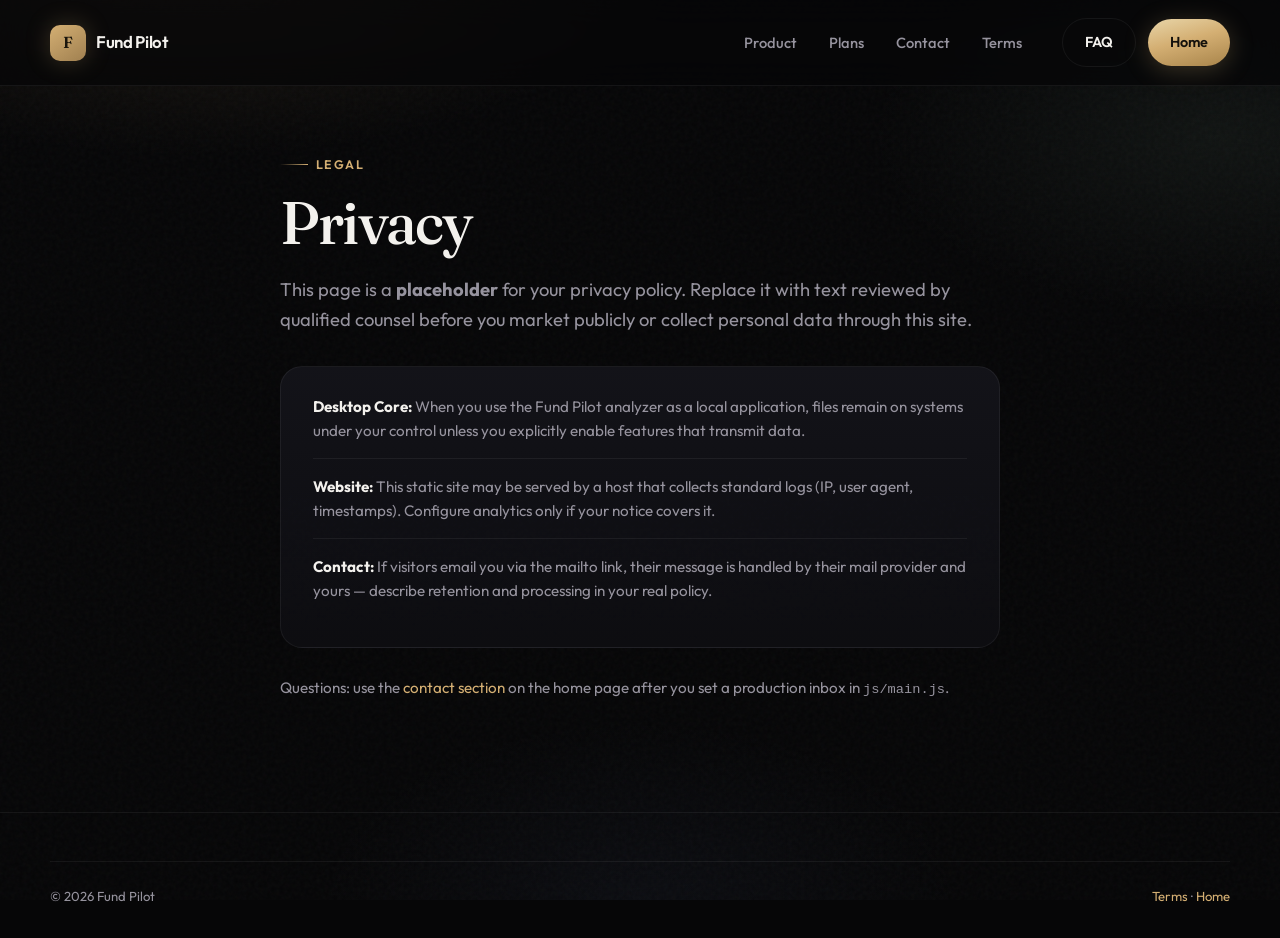
==== commit 1ed298a4: "Fund Pilot rebrand — sync from fundpilot-windows monorepo Co-authored-by: Cursor <cursoragent@cursor" ====
--- a/privacy.html
+++ b/privacy.html
@@ -7,14 +7,14 @@
   <meta http-equiv="Pragma" content="no-cache" />
   <meta http-equiv="Expires" content="0" />
   <meta name="theme-color" content="#060607" />
-  <title>Privacy — Statement Shield</title>
-  <meta name="description" content="Statement Shield privacy overview. Replace with counsel-approved policy before public launch." />
-  <link rel="canonical" href="https://statementshield.example/privacy.html" />
+  <title>Privacy — Fund Pilot</title>
+  <meta name="description" content="Fund Pilot privacy overview. Replace with counsel-approved policy before public launch." />
+  <link rel="canonical" href="https://fundpilot.example/privacy.html" />
   <link rel="icon" href="assets/favicon.svg" type="image/svg+xml" />
   <link rel="preconnect" href="https://fonts.googleapis.com" />
   <link rel="preconnect" href="https://fonts.gstatic.com" crossorigin />
   <link href="https://fonts.googleapis.com/css2?family=Fraunces:opsz,wght@9..144,400;9..144,500;9..144,600&family=Outfit:wght@400;500;600;700&display=swap" rel="stylesheet" />
-  <link rel="stylesheet" href="css/styles.css?v=1779060752" />
+  <link rel="stylesheet" href="css/styles.css?v=1779217200" />
 </head>
 <body>
   <a class="skip-link" href="#main">Skip to content</a>
@@ -24,8 +24,8 @@
   <header class="nav" id="nav">
     <div class="wrap nav-inner">
       <a class="logo" href="index.html">
-        <span class="logo-mark" aria-hidden="true">S</span>
-        Statement Shield
+        <span class="logo-mark" aria-hidden="true">F</span>
+        Fund Pilot
       </a>
       <nav class="nav-links" id="nav-menu" aria-label="Primary">
         <a href="index.html#product">Product</a>
@@ -49,7 +49,7 @@
     </p>
     <div class="security-panel" style="padding: 28px 32px">
       <ul class="security-list">
-        <li><strong>Desktop Core:</strong> When you use the Statement Shield analyzer as a local application, files remain on systems under your control unless you explicitly enable features that transmit data.</li>
+        <li><strong>Desktop Core:</strong> When you use the Fund Pilot analyzer as a local application, files remain on systems under your control unless you explicitly enable features that transmit data.</li>
         <li><strong>Website:</strong> This static site may be served by a host that collects standard logs (IP, user agent, timestamps). Configure analytics only if your notice covers it.</li>
         <li><strong>Contact:</strong> If visitors email you via the mailto link, their message is handled by their mail provider and yours — describe retention and processing in your real policy.</li>
       </ul>
@@ -61,10 +61,10 @@
 
   <footer>
     <div class="wrap footer-bottom" style="border-top: 1px solid var(--border-subtle); padding-top: 24px">
-      <span>© <span id="y"></span> Statement Shield</span>
+      <span>© <span id="y"></span> Fund Pilot</span>
       <span><a href="terms.html">Terms</a> · <a href="index.html">Home</a></span>
     </div>
   </footer>
-  <script src="js/main.js?v=1779060752"></script>
+  <script src="js/main.js?v=1779217200"></script>
 </body>
 </html>
--- a/css/styles.css
+++ b/css/styles.css
@@ -1,4 +1,4 @@
-/* Statement Shield — premium marketing surface */
+﻿/* Fund Pilot — premium marketing surface */
 :root {
   --bg-deep: #060607;
   --bg-elevated: #0e0e12;
@@ -947,12 +947,12 @@
 /* Pricing */
 .pricing {
   display: grid;
-  grid-template-columns: repeat(2, 1fr);
+  grid-template-columns: repeat(3, minmax(0, 1fr));
   gap: 22px;
   align-items: stretch;
 }
 
-@media (max-width: 800px) {
+@media (max-width: 1050px) {
   .pricing {
     grid-template-columns: 1fr;
   }
@@ -1013,6 +1013,14 @@
   font-size: 1rem;
   font-weight: 400;
   color: var(--text-muted);
+}
+
+.price-hint {
+  font-size: 0.82rem;
+  color: var(--text-muted);
+  line-height: 1.45;
+  margin: 0 0 8px;
+  max-width: 34ch;
 }
 
 .price-features {
@@ -1133,6 +1141,76 @@
   font-size: 0.88rem;
   color: var(--text-muted);
   font-style: italic;
+}
+
+/* Partnership / tailored onboarding */
+.tailored-panel {
+  padding: 44px 40px 40px;
+  border-radius: var(--radius-lg);
+  border: 1px solid var(--border-glow);
+  background: linear-gradient(165deg, rgba(212, 175, 115, 0.1) 0%, var(--bg-card) 42%, var(--bg-elevated) 100%);
+  box-shadow: 0 18px 48px rgba(0, 0, 0, 0.35);
+}
+
+.tailored-panel .section-head {
+  margin-bottom: 28px;
+}
+
+.tailored-eyebrow {
+  text-align: center;
+  margin: 0 0 8px;
+  font-size: 0.82rem;
+  font-weight: 600;
+  letter-spacing: 0.14em;
+  text-transform: uppercase;
+  color: var(--accent);
+}
+
+.tailored-list {
+  margin: 0;
+  padding: 0;
+  list-style: none;
+  max-width: 900px;
+  margin-inline: auto;
+}
+
+.tailored-list li {
+  padding: 18px 0;
+  border-top: 1px solid var(--border-subtle);
+  color: var(--text-muted);
+  font-size: 0.96rem;
+  line-height: 1.58;
+}
+
+.tailored-list li:first-child {
+  border-top: none;
+  padding-top: 0;
+}
+
+.tailored-list strong {
+  display: block;
+  margin-bottom: 8px;
+  color: var(--text);
+  font-size: 0.98rem;
+}
+
+.tailored-note {
+  margin: 28px auto 0;
+  max-width: 720px;
+  text-align: center;
+  font-size: 0.88rem;
+  color: var(--text-muted);
+  line-height: 1.5;
+  font-style: italic;
+}
+
+.tailored-cta {
+  margin-top: 32px;
+  display: flex;
+  flex-wrap: wrap;
+  gap: 14px;
+  align-items: center;
+  justify-content: center;
 }
 
 /* FAQ */
@@ -1476,7 +1554,7 @@
   overflow: hidden;
   border: 3px solid rgba(255, 255, 255, 0.12);
   box-shadow: 0 28px 64px rgba(0, 0, 0, 0.5);
-  max-width: min(320px, 100%);
+  max-width: min(360px, 100%);
   margin-inline: auto;
   line-height: 0;
 }
@@ -1485,6 +1563,167 @@
   display: block;
   width: 100%;
   height: auto;
+}
+
+.mobile-demo-grid {
+  display: flex;
+  flex-direction: column;
+  gap: 20px;
+  margin-top: 22px;
+  align-items: stretch;
+}
+
+.mobile-demo-card {
+  margin: 0;
+  width: 100%;
+}
+
+.mobile-demo-card figcaption {
+  margin: 0 0 10px;
+  font-size: 0.82rem;
+  font-weight: 600;
+  color: var(--text-muted);
+  letter-spacing: 0.02em;
+  text-align: center;
+  line-height: 1.35;
+}
+
+.mobile-screenshot-shell--landscape {
+  position: relative;
+  border-radius: var(--radius);
+  overflow: hidden;
+  border: 1px solid var(--border-subtle);
+  background: #030304;
+  box-shadow:
+    0 14px 36px rgba(0, 0, 0, 0.45),
+    0 0 0 1px rgba(255, 255, 255, 0.04) inset;
+  width: 100%;
+  margin-inline: auto;
+}
+
+/* Planner PNG is a small phone on a huge landscape canvas — phone-shaped frame crops dead space */
+.mobile-demo-card .mobile-screenshot-shell--landscape {
+  aspect-ratio: 10 / 18;
+  max-width: min(340px, 94vw);
+  max-height: min(82vh, 720px);
+}
+
+.mobile-screenshot--landscape {
+  position: absolute;
+  inset: 0;
+  display: block;
+  width: 100%;
+  height: 100%;
+  object-fit: cover;
+  background: #000;
+}
+
+/* Looping product demos (MP4 + fallback image/panel) */
+.demo-video-wrap {
+  position: relative;
+  line-height: 0;
+}
+
+.demo-video-wrap--phone .demo-video--phone {
+  display: block;
+  width: 100%;
+  max-height: min(78vh, 560px);
+  height: auto;
+  object-fit: cover;
+  object-position: top center;
+  background: #060607;
+}
+
+.demo-video-wrap--phone .demo-video-fallback {
+  position: absolute;
+  inset: 0;
+  width: 100%;
+  height: 100%;
+  object-fit: cover;
+  object-position: top center;
+  z-index: 0;
+}
+
+.demo-video-wrap--phone .demo-video--phone {
+  position: relative;
+  z-index: 1;
+}
+
+.demo-video-wrap--phone.is-fallback .demo-video--phone {
+  display: none;
+}
+
+.demo-video-wrap--phone.is-fallback .demo-video-fallback {
+  position: static;
+  height: auto;
+  max-height: none;
+}
+
+.desk-video-demo {
+  margin: 8px 0 40px;
+  padding: 32px 28px 36px;
+  border-radius: var(--radius-lg);
+  border: 1px solid var(--border-glow);
+  background: linear-gradient(165deg, rgba(212, 175, 115, 0.08) 0%, var(--bg-card) 42%, var(--bg-elevated) 100%);
+  box-shadow: 0 20px 56px rgba(0, 0, 0, 0.4);
+}
+
+.desk-video-demo-intro {
+  max-width: 720px;
+  margin: 0 auto 24px;
+  text-align: center;
+}
+
+.desk-video-demo-title {
+  font-family: var(--font-display);
+  font-size: clamp(1.35rem, 3vw, 1.75rem);
+  font-weight: 500;
+  margin: 0 0 12px;
+  letter-spacing: -0.02em;
+  color: var(--text);
+}
+
+.desk-video-demo-lead {
+  margin: 0;
+  color: var(--text-muted);
+  font-size: 1.02rem;
+  line-height: 1.6;
+}
+
+.desk-video-figure {
+  margin: 0;
+}
+
+.demo-video-shell {
+  border-radius: var(--radius-lg);
+  overflow: hidden;
+  border: 1px solid var(--border-subtle);
+  background: #030304;
+  box-shadow:
+    0 28px 80px rgba(0, 0, 0, 0.55),
+    0 0 0 1px rgba(255, 255, 255, 0.04) inset;
+  line-height: 0;
+}
+
+.demo-video-shell--wide .demo-video--desktop {
+  display: block;
+  width: 100%;
+  aspect-ratio: 16 / 9;
+  max-height: min(72vh, 640px);
+  object-fit: contain;
+  background: #000;
+}
+
+.demo-video-shell--compact {
+  border-radius: var(--radius);
+  box-shadow:
+    0 14px 36px rgba(0, 0, 0, 0.45),
+    0 0 0 1px rgba(255, 255, 255, 0.04) inset;
+}
+
+.demo-video-shell--compact .demo-video--desktop {
+  max-height: min(28vh, 240px);
+  min-height: 140px;
 }
 
 .phone-note {
@@ -2005,6 +2244,15 @@
   font-weight: 600;
 }
 
+.res-col-note {
+  font-weight: 500;
+  color: var(--text-muted);
+}
+
+.res-col--flow .res-month {
+  margin-bottom: 10px;
+}
+
 .res-month {
   margin-bottom: 14px;
 }
@@ -2069,10 +2317,25 @@
 
 .res-pos {
   display: flex;
+  flex-direction: column;
+  align-items: stretch;
+  font-size: 0.64rem;
+  padding: 8px 0 10px;
+  border-bottom: 1px solid rgba(255, 255, 255, 0.06);
+}
+
+.res-pos-main {
+  display: flex;
   justify-content: space-between;
-  font-size: 0.64rem;
-  padding: 7px 0;
-  border-bottom: 1px solid rgba(255, 255, 255, 0.06);
+  align-items: baseline;
+  gap: 10px;
+}
+
+.res-pos-meta {
+  margin-top: 5px;
+  font-size: 0.58rem;
+  color: var(--text-muted);
+  line-height: 1.35;
 }
 
 .res-pos-l {
@@ -2104,3 +2367,48 @@
     transform: none;
   }
 }
+
+/* Pricing context (third-party reference block) */
+.pricing-market {
+  margin-top: 48px;
+  padding: 28px 32px;
+  border-radius: var(--radius-lg);
+  border: 1px solid var(--border-subtle);
+  background:
+    linear-gradient(165deg, rgba(212, 175, 115, 0.07), transparent 55%),
+    var(--bg-card);
+}
+
+.pricing-market-title {
+  font-family: var(--font-display);
+  font-size: clamp(1.15rem, 2.5vw, 1.4rem);
+  margin: 0 0 14px;
+  font-weight: 600;
+}
+
+.pricing-market-lead,
+.pricing-market p {
+  margin: 0 0 14px;
+  color: var(--text-muted);
+  font-size: 0.98rem;
+  line-height: 1.65;
+}
+
+.pricing-market p:last-child {
+  margin-bottom: 0;
+  color: var(--text);
+}
+
+.pricing-market em {
+  color: var(--accent-2);
+  font-style: normal;
+  font-weight: 500;
+}
+
+.footer-disclaimer {
+  margin-top: 12px;
+  max-width: 36rem;
+  line-height: 1.55;
+  font-size: 0.9rem;
+  color: var(--text-muted);
+}
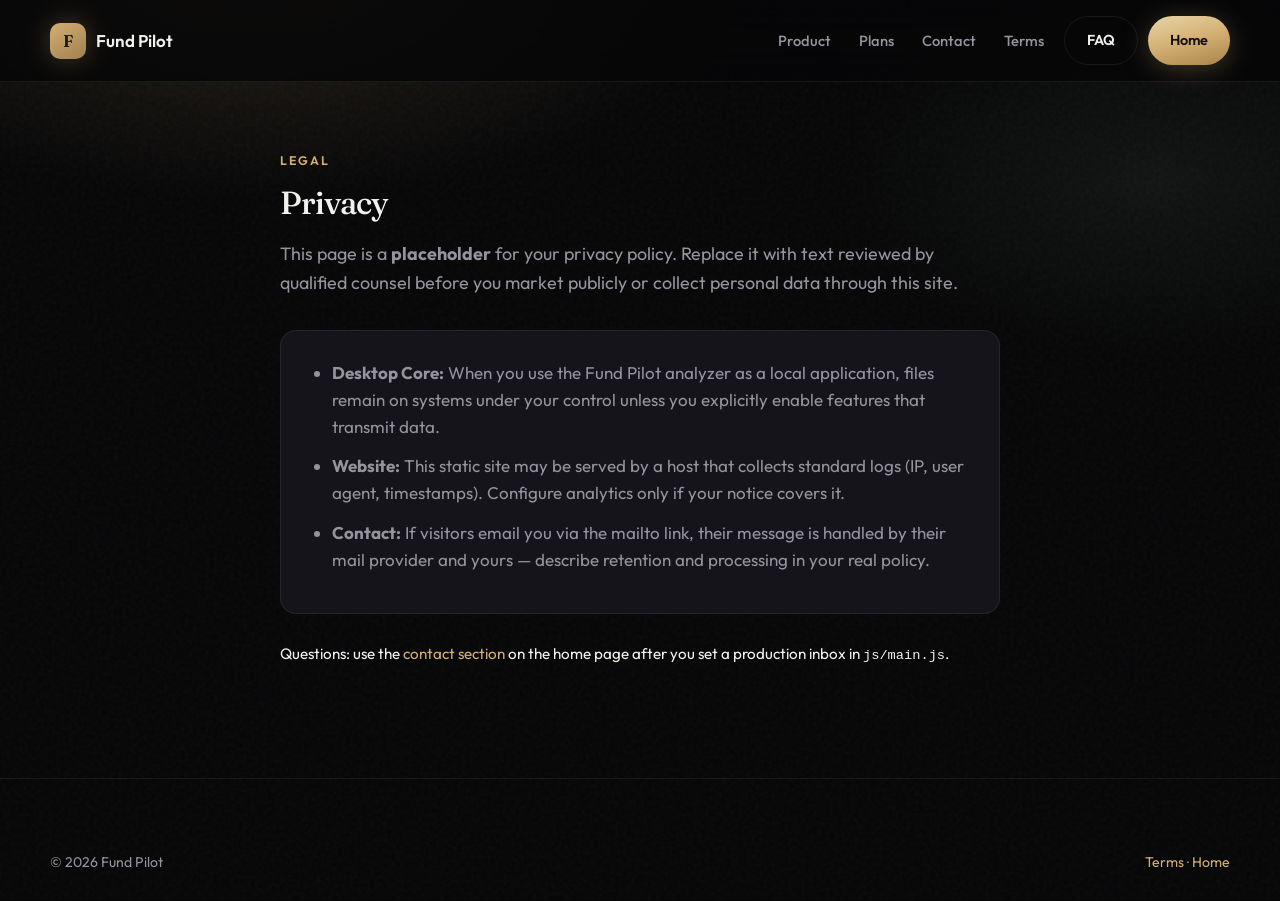
==== commit 81b7209e: "Fund Pilot marketing site: 3D Saturn hero, lite demo videos, mobile layout fixes." ====
--- a/privacy.html
+++ b/privacy.html
@@ -14,7 +14,7 @@
   <link rel="preconnect" href="https://fonts.googleapis.com" />
   <link rel="preconnect" href="https://fonts.gstatic.com" crossorigin />
   <link href="https://fonts.googleapis.com/css2?family=Fraunces:opsz,wght@9..144,400;9..144,500;9..144,600&family=Outfit:wght@400;500;600;700&display=swap" rel="stylesheet" />
-  <link rel="stylesheet" href="css/styles.css?v=1779217200" />
+  <link rel="stylesheet" href="css/styles.css?v=1779743887" />
 </head>
 <body>
   <a class="skip-link" href="#main">Skip to content</a>
@@ -65,6 +65,6 @@
       <span><a href="terms.html">Terms</a> · <a href="index.html">Home</a></span>
     </div>
   </footer>
-  <script src="js/main.js?v=1779217200"></script>
+  <script src="js/main.js?v=1779743887"></script>
 </body>
 </html>
--- a/css/styles.css
+++ b/css/styles.css
@@ -1,34 +1,24 @@
-﻿/* Fund Pilot — premium marketing surface */
+﻿/* Fund Pilot — 3D marketing site */
 :root {
   --bg-deep: #060607;
   --bg-elevated: #0e0e12;
   --bg-card: #14141a;
-  --border-subtle: rgba(255, 255, 255, 0.06);
-  --border-glow: rgba(212, 175, 111, 0.25);
+  --border: rgba(255, 255, 255, 0.07);
+  --border-glow: rgba(212, 175, 115, 0.28);
   --text: #f3f1ed;
-  --text-muted: #96939e;
+  --muted: #96939e;
   --accent: #d4af73;
-  --accent-soft: rgba(212, 175, 115, 0.12);
   --accent-2: #8eb69b;
-  --danger: #c97b7b;
-  --radius: 14px;
-  --radius-lg: 22px;
-  --font-display: "Fraunces", "Georgia", serif;
+  --radius: 16px;
+  --radius-lg: 24px;
+  --font-display: "Fraunces", Georgia, serif;
   --font-ui: "Outfit", system-ui, sans-serif;
   --ease: cubic-bezier(0.22, 1, 0.36, 1);
   --max: 1180px;
 }
 
-*,
-*::before,
-*::after {
-  box-sizing: border-box;
-}
-
-html {
-  scroll-behavior: smooth;
-}
-
+*, *::before, *::after { box-sizing: border-box; }
+html { scroll-behavior: smooth; }
 body {
   margin: 0;
   font-family: var(--font-ui);
@@ -38,2377 +28,787 @@
   background: var(--bg-deep);
   -webkit-font-smoothing: antialiased;
 }
-
-body.nav-open {
-  overflow: hidden;
-}
+body.nav-open { overflow: hidden; }
 
 .skip-link {
-  position: absolute;
-  left: 12px;
-  top: 12px;
-  z-index: 200;
-  padding: 10px 18px;
-  background: var(--accent);
-  color: #14110c;
-  font-weight: 600;
-  font-size: 0.88rem;
-  border-radius: 8px;
-  text-decoration: none;
+  position: absolute; left: 12px; top: 12px; z-index: 200;
+  padding: 10px 18px; background: var(--accent); color: #14110c;
+  font-weight: 600; border-radius: 8px; text-decoration: none;
   transform: translateY(-160%);
-  transition: transform 0.2s var(--ease);
-}
-
-.skip-link:focus {
-  transform: translateY(0);
-  outline: 2px solid var(--text);
-  outline-offset: 2px;
-}
-
-/* Ambient background */
+}
+.skip-link:focus { transform: translateY(0); }
+
 .bg-mesh {
-  position: fixed;
-  inset: 0;
-  z-index: -2;
+  position: fixed; inset: 0; z-index: -2;
   background:
-    radial-gradient(ellipse 80% 55% at 15% -10%, rgba(212, 175, 115, 0.14), transparent 50%),
-    radial-gradient(ellipse 60% 45% at 95% 15%, rgba(142, 182, 155, 0.08), transparent 45%),
-    radial-gradient(ellipse 50% 40% at 50% 100%, rgba(100, 120, 180, 0.06), transparent 50%),
+    radial-gradient(ellipse 70% 50% at 20% -5%, rgba(212, 175, 115, 0.16), transparent 55%),
+    radial-gradient(ellipse 50% 40% at 90% 20%, rgba(142, 182, 155, 0.08), transparent 50%),
     var(--bg-deep);
 }
-
 .bg-grain {
-  position: fixed;
-  inset: 0;
-  z-index: -1;
-  opacity: 0.035;
-  pointer-events: none;
-  background-image: url("data:image/svg+xml,%3Csvg viewBox='0 0 256 256' xmlns='http://www.w3.org/2000/svg'%3E%3Cfilter id='n'%3E%3CfeTurbulence type='fractalNoise' baseFrequency='0.85' numOctaves='4' stitchTiles='stitch'/%3E%3C/filter%3E%3Crect width='100%25' height='100%25' filter='url(%23n)'/%3E%3C/svg%3E");
-}
-
-a {
-  color: var(--accent);
-  text-decoration: none;
-}
-
-a:hover {
-  text-decoration: underline;
-}
-
-.wrap {
-  width: min(100% - 40px, var(--max));
-  margin-inline: auto;
-}
-
-@media (max-width: 480px) {
-  .wrap {
-    width: min(100% - 28px, var(--max));
-  }
-}
+  position: fixed; inset: 0; z-index: -1; opacity: 0.04; pointer-events: none;
+  background-image: url("data:image/svg+xml,%3Csvg viewBox='0 0 256 256' xmlns='http://www.w3.org/2000/svg'%3E%3Cfilter id='n'%3E%3CfeTurbulence type='fractalNoise' baseFrequency='0.85' numOctaves='4'/%3E%3C/filter%3E%3Crect width='100%25' height='100%25' filter='url(%23n)'/%3E%3C/svg%3E");
+}
+
+a { color: var(--accent); text-decoration: none; }
+a:hover { text-decoration: underline; }
+.wrap { width: min(100% - 40px, var(--max)); margin-inline: auto; }
+.section-pad { padding: 96px 0; }
+@media (max-width: 640px) { .section-pad { padding: 72px 0; } .wrap { width: min(100% - 28px, var(--max)); } }
 
 /* Nav */
 .nav {
-  position: sticky;
-  top: 0;
-  z-index: 100;
-  padding: 18px 0;
-  border-bottom: 1px solid var(--border-subtle);
-  background: rgba(6, 6, 7, 0.72);
-  backdrop-filter: blur(16px);
-  -webkit-backdrop-filter: blur(16px);
-}
-
-.nav-inner {
-  position: relative;
-  display: flex;
-  align-items: center;
-  justify-content: space-between;
-  gap: 24px;
-}
-
+  position: sticky; top: 0; z-index: 100;
+  padding: 16px 0; border-bottom: 1px solid var(--border);
+  background: rgba(6, 6, 7, 0.78); backdrop-filter: blur(18px);
+}
+.nav-inner { display: flex; align-items: center; gap: 20px; }
 .logo {
-  display: flex;
-  align-items: center;
-  gap: 10px;
-  font-weight: 600;
-  font-size: 1.05rem;
-  letter-spacing: -0.02em;
-  color: var(--text);
-  text-decoration: none;
-}
-
-.logo:hover {
-  text-decoration: none;
-  color: var(--accent);
-}
-
+  display: flex; align-items: center; gap: 10px;
+  font-weight: 600; color: var(--text); text-decoration: none;
+}
+.logo:hover { color: var(--accent); text-decoration: none; }
 .logo-mark {
-  width: 36px;
-  height: 36px;
-  border-radius: 10px;
-  background: linear-gradient(145deg, var(--accent) 0%, #a08050 100%);
-  box-shadow: 0 0 24px rgba(212, 175, 115, 0.25);
-  display: grid;
-  place-items: center;
-  font-family: var(--font-display);
-  font-weight: 600;
-  font-size: 1rem;
-  color: #1a150c;
-}
-
-.nav-links {
-  display: flex;
-  align-items: center;
-  gap: 32px;
-  margin-left: auto;
-}
-
-.nav-links a {
-  color: var(--text-muted);
-  font-size: 0.92rem;
-  font-weight: 500;
-  text-decoration: none;
-  transition: color 0.2s var(--ease);
-}
-
-.nav-links a:hover {
-  color: var(--text);
-  text-decoration: none;
-}
-
-.nav-cta {
-  display: flex;
-  align-items: center;
-  gap: 12px;
-  margin-left: 16px;
-}
-
+  width: 36px; height: 36px; border-radius: 10px;
+  background: linear-gradient(145deg, var(--accent), #a08050);
+  display: grid; place-items: center;
+  font-family: var(--font-display); font-weight: 600; color: #1a150c;
+  box-shadow: 0 0 28px rgba(212, 175, 115, 0.3);
+}
+.nav-links { display: flex; gap: 28px; margin-left: auto; }
+.nav-links a { color: var(--muted); font-size: 0.92rem; font-weight: 500; text-decoration: none; }
+.nav-links a:hover { color: var(--text); }
+.nav-cta { display: flex; gap: 10px; }
+.nav-toggle {
+  display: none; margin-left: auto;
+  width: 44px; height: 44px; border-radius: 10px;
+  border: 1px solid var(--border); background: transparent; color: var(--text); cursor: pointer;
+}
+@media (max-width: 920px) {
+  .nav-links, .nav-cta { display: none; }
+  .nav-toggle { display: grid; place-items: center; }
+  .nav.is-open .nav-links {
+    display: flex; flex-direction: column; order: 4; flex-basis: 100%;
+    margin-top: 12px; padding-top: 12px; border-top: 1px solid var(--border);
+  }
+  .nav.is-open .nav-cta {
+    display: flex; flex-direction: column; order: 5; flex-basis: 100%; padding: 12px 0;
+  }
+  .nav.is-open .nav-cta .btn { width: 100%; }
+  .nav.is-open .nav-inner { flex-wrap: wrap; }
+}
+
+/* Buttons */
 .btn {
-  display: inline-flex;
-  align-items: center;
-  justify-content: center;
-  padding: 12px 22px;
-  border-radius: 999px;
-  font-family: var(--font-ui);
-  font-weight: 600;
-  font-size: 0.9rem;
-  border: none;
-  cursor: pointer;
-  transition: transform 0.2s var(--ease), box-shadow 0.2s var(--ease), background 0.2s;
-}
-
-.btn:focus-visible {
-  outline: 2px solid var(--accent);
-  outline-offset: 3px;
-}
-
+  display: inline-flex; align-items: center; justify-content: center;
+  padding: 12px 22px; border-radius: 999px; font-weight: 600; font-size: 0.9rem;
+  border: none; cursor: pointer; text-decoration: none; transition: transform 0.2s var(--ease), box-shadow 0.2s;
+}
+.btn-lg { padding: 14px 26px; font-size: 0.95rem; }
 .btn-primary {
-  background: linear-gradient(165deg, #e8d5a8 0%, var(--accent) 45%, #a8844a 100%);
-  color: #14110c;
-  box-shadow: 0 4px 24px rgba(212, 175, 115, 0.25);
-}
-
-.btn-primary:hover {
-  transform: translateY(-1px);
-  box-shadow: 0 8px 32px rgba(212, 175, 115, 0.35);
-  text-decoration: none;
-}
-
-.btn-ghost {
-  background: transparent;
-  color: var(--text);
-  border: 1px solid var(--border-subtle);
-}
-
-.btn-ghost:hover {
-  border-color: rgba(255, 255, 255, 0.15);
-  background: rgba(255, 255, 255, 0.04);
-  text-decoration: none;
-}
-
-.nav-toggle {
-  display: none;
-  flex-shrink: 0;
-  margin-left: 12px;
-  background: none;
-  border: 1px solid var(--border-subtle);
-  color: var(--text);
-  width: 44px;
-  height: 44px;
-  border-radius: 10px;
-  cursor: pointer;
-  font-size: 1.4rem;
-  line-height: 1;
-}
-
-@media (max-width: 920px) {
-  .nav-links,
-  .nav-cta {
-    display: none;
-    margin-left: 0;
+  background: linear-gradient(165deg, #e8d5a8, var(--accent), #a8844a);
+  color: #14110c; box-shadow: 0 4px 28px rgba(212, 175, 115, 0.28);
+}
+.btn-primary:hover { transform: translateY(-2px); box-shadow: 0 10px 36px rgba(212, 175, 115, 0.38); text-decoration: none; }
+.btn-ghost { background: transparent; color: var(--text); border: 1px solid var(--border); }
+.btn-ghost:hover { background: rgba(255,255,255,0.04); text-decoration: none; }
+
+/* Hero 3D — Saturn scene + device cluster */
+.hero-3d {
+  position: relative; min-height: min(92vh, 900px);
+  display: flex; align-items: center;
+  overflow: visible;
+  padding: 48px 0 72px;
+}
+.hero-3d-grid {
+  position: relative; z-index: 1;
+  display: grid; grid-template-columns: 1fr 1.08fr; gap: 32px 48px; align-items: center;
+}
+.hero-3d-copy {
+  position: relative; z-index: 3;
+  max-width: 34rem;
+  padding-right: 8px;
+}
+.hero-3d-canvas-wrap {
+  position: absolute;
+  inset: -18% -8% -12% -8%;
+  z-index: 0;
+  pointer-events: none;
+  mask-image: radial-gradient(ellipse 92% 88% at 50% 46%, #000 22%, transparent 78%);
+  -webkit-mask-image: radial-gradient(ellipse 92% 88% at 50% 46%, #000 22%, transparent 78%);
+}
+#hero-canvas { width: 100%; height: 100%; display: block; }
+@media (max-width: 960px) {
+  .hero-3d {
+    min-height: auto;
+    padding: 28px 0 40px;
   }
-
-  .nav-toggle {
-      display: grid;
-    place-items: center;
-    margin-left: auto;
+  .hero-3d-grid {
+    grid-template-columns: 1fr;
+    text-align: center;
+    gap: 28px;
   }
-
-  .nav.is-open .nav-inner {
-    flex-wrap: wrap;
-    padding-bottom: 8px;
-    border-bottom: 1px solid var(--border-subtle);
-  }
-
-  .nav.is-open .nav-links {
-    display: flex;
-    flex-direction: column;
-    order: 4;
-    flex-basis: 100%;
-    gap: 0;
-    margin-top: 12px;
-    padding-top: 8px;
-    border-top: 1px solid var(--border-subtle);
-  }
-
-  .nav.is-open .nav-links a {
-    padding: 14px 0;
-    border-bottom: 1px solid var(--border-subtle);
-  }
-
-  .nav.is-open .nav-cta {
-    display: flex;
-    flex-direction: column;
-    order: 5;
-    flex-basis: 100%;
-    gap: 12px;
-    padding: 16px 0 8px;
-  }
-
-  .nav.is-open .nav-cta .btn {
+  .hero-3d-copy { max-width: none; margin-inline: auto; padding-right: 0; }
+  .hero-3d-visual {
+    order: -1;
     width: 100%;
-  }
-}
-
-/* Trial offer — site-wide banner under nav */
-.trial-banner {
-  padding: 10px 0 0;
-}
-
-.trial-banner-inner {
-  display: flex;
-  flex-wrap: wrap;
-  align-items: center;
-  gap: 14px 20px;
-  padding: 14px 22px;
-  border-radius: var(--radius-lg);
-  border: 1px solid rgba(212, 175, 115, 0.38);
-  background: linear-gradient(
-    125deg,
-    rgba(212, 175, 115, 0.18) 0%,
-    rgba(20, 20, 26, 0.94) 48%,
-    rgba(14, 14, 18, 0.98) 100%
-  );
-  box-shadow: 0 12px 40px rgba(0, 0, 0, 0.35);
-}
-
-.trial-banner-badge {
-  flex-shrink: 0;
-  font-size: 0.72rem;
-  font-weight: 700;
-  text-transform: uppercase;
-  letter-spacing: 0.07em;
-  padding: 7px 14px;
-  border-radius: 999px;
-  background: var(--accent);
-  color: #1a150c;
-}
-
-.trial-banner-copy {
-  margin: 0;
-  flex: 1;
-  min-width: min(100%, 240px);
-  font-size: 0.96rem;
-  line-height: 1.5;
-  color: var(--text);
-}
-
-.trial-banner-copy a {
-  font-weight: 600;
-  white-space: nowrap;
-}
-
-@media (max-width: 520px) {
-  .trial-banner-copy a {
-    white-space: normal;
-  }
-}
-
-/* Hero */
-.hero-block {
-  display: grid;
-  grid-template-columns: 1fr 1fr;
-  gap: 32px 48px;
-  align-items: start;
-  padding-top: 8px;
-}
-
-.hero-block .hero {
-  grid-column: 1;
-  grid-row: 1;
-  padding: 56px 0 12px;
-  text-align: left;
-}
-
-.hero-block .hero-visual {
-  grid-column: 2;
-  grid-row: 1;
-  align-self: center;
-  padding: 56px 0 12px;
-}
-
-.hero-block .trust-strip {
-  grid-column: 1 / -1;
-  grid-row: 2;
-}
-
-.hero-block .hero-stats {
-  grid-column: 1 / -1;
-  grid-row: 3;
-  max-width: none;
-  width: 100%;
-}
-
-@media (max-width: 900px) {
-  .hero-block {
-    grid-template-columns: 1fr;
-  }
-
-  .hero-block .hero {
-    grid-column: 1;
-    grid-row: 1;
-    padding: 40px 0 8px;
-  }
-
-  .hero-block .hero-visual {
-    grid-column: 1;
-    grid-row: 2;
-    padding: 0 0 12px;
-    max-width: 420px;
+    max-width: 520px;
     margin-inline: auto;
   }
-
-  .hero-block .trust-strip {
-    grid-row: 3;
+  .hero-actions, .hero-proof { justify-content: center; }
+  .hero-3d-canvas-wrap { inset: -12% -5% -8% -5%; }
+}
+@media (max-width: 640px) {
+  .hero-3d { padding: 20px 0 32px; }
+  .hero-3d-visual { max-width: 100%; }
+  .hero-proof {
+    flex-direction: column;
+    align-items: center;
+    gap: 16px;
   }
-
-  .hero-block .hero-stats {
-    grid-row: 4;
+}
+
+.eyebrow {
+  font-size: 0.78rem; font-weight: 600; letter-spacing: 0.14em;
+  text-transform: uppercase; color: var(--accent); margin-bottom: 18px;
+}
+.eyebrow--center { text-align: center; }
+
+h1 {
+  font-family: var(--font-display); font-weight: 500;
+  font-size: clamp(2.4rem, 5.5vw, 3.6rem); line-height: 1.06;
+  letter-spacing: -0.03em; margin: 0 0 20px;
+}
+h1 em { font-style: italic; color: var(--accent); }
+
+.hero-lead { color: var(--muted); font-size: 1.12rem; max-width: 34rem; margin: 0 0 28px; }
+@media (max-width: 960px) { .hero-lead { margin-inline: auto; } }
+
+.hero-actions { display: flex; flex-wrap: wrap; gap: 14px; margin-bottom: 32px; }
+.hero-proof {
+  display: flex; flex-wrap: wrap; gap: 24px 32px;
+  padding-top: 20px; border-top: 1px solid var(--border);
+}
+.hero-proof strong { display: block; font-family: var(--font-display); font-size: 1.35rem; color: var(--text); }
+.hero-proof span { font-size: 0.82rem; color: var(--muted); }
+
+.hero-3d-visual {
+  position: relative; isolation: isolate;
+  min-height: 520px;
+  overflow: visible;
+  padding: 20px 28px 28px;
+}
+.hero-3d-visual .tilt-stage {
+  position: relative; z-index: 2;
+  width: 100%;
+  height: 100%;
+  overflow: visible;
+}
+.hero-3d-visual .tilt-inner { overflow: visible; }
+@media (max-width: 960px) {
+  .hero-3d-visual {
+    min-height: 300px;
+    padding: 12px 20px 20px;
   }
 }
-
-.hero-em {
-  font-style: italic;
-  color: var(--accent);
-  font-weight: 500;
-}
-
-.hero-visual {
+@media (max-width: 640px) {
+  .hero-3d-visual {
+    min-height: 260px;
+    padding: 8px 12px 16px;
+  }
+}
+
+/* Cinema monitor — single clean video, no overlap */
+.cinema-block {
+  width: 100%; max-width: 920px; margin: 0 auto 40px;
+}
+.cinema-block--hero { max-width: 100%; margin: 0; }
+.cinema-block--wide { max-width: 1040px; }
+.cinema-block--compact { max-width: 100%; margin: 0; }
+.cinema-monitor { position: relative; }
+.cinema-bezel.is-loading::after,
+.cinema-monitor.is-loading::after,
+.device-laptop-bezel.is-loading::after {
+  content: "";
+  position: absolute; inset: clamp(10px, 1.4vw, 16px);
+  border-radius: 6px;
+  background: rgba(6, 6, 8, 0.72) url("data:image/svg+xml,%3Csvg xmlns='http://www.w3.org/2000/svg' width='40' height='40' viewBox='0 0 40 40'%3E%3Ccircle cx='20' cy='20' r='16' fill='none' stroke='%23d4af73' stroke-width='3' stroke-linecap='round' stroke-dasharray='60 40'/%3E%3C/svg%3E") center / 40px no-repeat;
+  animation: cinemaSpin 0.9s linear infinite;
+  pointer-events: none;
+  z-index: 2;
+}
+@keyframes cinemaSpin { to { transform: rotate(360deg); } }
+.cinema-bezel.is-loading::after { animation: cinemaSpin 0.9s linear infinite, cinemaPulse 1.2s ease-in-out infinite; }
+@keyframes cinemaPulse { 0%, 100% { opacity: 0.85; } 50% { opacity: 1; } }
+.demo-theater .wrap { position: relative; z-index: 1; }
+.cinema-bezel {
   position: relative;
-}
-
-.hero-visual--phone {
-  display: flex;
-  justify-content: center;
-  align-items: center;
+  padding: clamp(10px, 1.4vw, 16px);
+  border-radius: clamp(12px, 1.2vw, 18px);
+  background: linear-gradient(165deg, #52525c 0%, #2a2a32 18%, #121216 55%, #08080a 100%);
+  border: 1px solid rgba(255, 255, 255, 0.14);
+  box-shadow:
+    0 2px 0 rgba(255,255,255,0.06) inset,
+    0 28px 80px rgba(0, 0, 0, 0.62),
+    0 0 0 1px rgba(0,0,0,0.5),
+    0 0 48px rgba(212, 175, 115, 0.1);
+}
+.cinema-screen {
+  width: 100%; display: block; aspect-ratio: 16 / 10;
+  border-radius: 6px; background: #000; object-fit: cover;
+  box-shadow: 0 0 0 1px rgba(0,0,0,0.8) inset;
+}
+.cinema-stand {
+  width: min(28%, 200px); height: 10px; margin: 0 auto;
+  background: linear-gradient(180deg, #3a3a42, #141418);
+  border-radius: 0 0 8px 8px;
+  box-shadow: 0 8px 24px rgba(0,0,0,0.45);
+}
+.cinema-glow {
+  height: 72px; margin-top: -8px;
+  background: radial-gradient(ellipse 70% 100% at 50% 0%, rgba(212,175,115,0.18), transparent 68%);
+  pointer-events: none;
+}
+.cinema-caption {
+  margin: 16px 0 0; text-align: center; font-size: 0.92rem;
+  color: var(--muted); font-style: italic;
+}
+/* Pilot section — tilt laptop + Saturn bg, no overlap */
+.pilot-section { position: relative; overflow: hidden; }
+.pilot-section-head {
+  position: relative; z-index: 2;
+  margin-bottom: 56px;
+}
+.pilot-grid {
+  display: grid; grid-template-columns: 1.05fr 0.95fr; gap: 56px; align-items: center;
+  position: relative; z-index: 1;
+}
+@media (max-width: 960px) { .pilot-grid { grid-template-columns: 1fr; gap: 36px; } }
+.pilot-visual {
   position: relative;
-}
-
-.hero-visual--phone::before {
-  content: "";
-  position: absolute;
-  inset: 8% 0 12%;
-  background: radial-gradient(ellipse 65% 55% at 50% 42%, rgba(212, 175, 115, 0.28), transparent 72%);
-  filter: blur(36px);
+  min-height: 400px;
+  overflow: hidden;
+  border-radius: var(--radius-lg);
+}
+.pilot-visual .scene-3d-bg--pilot {
+  opacity: 0.32;
   z-index: 0;
-  pointer-events: none;
-}
-
-.hero-phone {
-  margin: 0;
-  text-align: center;
-  width: 100%;
+  mask-image: radial-gradient(ellipse 90% 85% at 50% 50%, #000 25%, transparent 78%);
+  -webkit-mask-image: radial-gradient(ellipse 90% 85% at 50% 50%, #000 25%, transparent 78%);
+}
+.pilot-copy {
+  position: relative; z-index: 2;
+}
+.tilt-stage--pilot {
+  min-height: 400px;
   position: relative;
   z-index: 1;
-}
-
-.hero-device-shell {
+  overflow: hidden;
+}
+.tilt-stage--pilot .tilt-inner {
   position: relative;
-  padding: 12px 12px 16px;
-  border-radius: 48px;
-  background: linear-gradient(
-    155deg,
-    rgba(255, 255, 255, 0.16) 0%,
-    rgba(255, 255, 255, 0.05) 38%,
-    rgba(0, 0, 0, 0.45) 100%
-  );
-  border: 1px solid rgba(255, 255, 255, 0.18);
-  box-shadow:
-    0 0 0 1px rgba(0, 0, 0, 0.35) inset,
-    0 32px 80px rgba(0, 0, 0, 0.55),
-    0 0 72px rgba(212, 175, 115, 0.14);
-  max-width: min(300px, 100%);
+  height: 400px;
+}
+.device-laptop--pilot {
+  position: absolute; left: 50%; top: 50%;
+  width: min(92%, 500px);
+  z-index: 2;
+}
+.pilot-video-caption {
+  position: absolute; left: 50%; bottom: 8px;
+  transform: translateX(-50%);
+  width: min(100%, 480px);
+  margin: 0; text-align: center;
+  font-size: 0.92rem; color: var(--accent); font-style: italic;
+  z-index: 3;
+}
+.pilot-layout {
+  display: grid; grid-template-columns: 1.2fr 0.8fr; gap: 48px; align-items: center;
+}
+@media (max-width: 960px) { .pilot-layout { grid-template-columns: 1fr; gap: 32px; } }
+
+/* Platform — cinema video over Saturn rings */
+.platform-section { position: relative; }
+.platform-visual {
+  position: relative; overflow: hidden;
+  padding: 24px 0 8px; margin-bottom: 48px;
+}
+.scene-3d-bg--platform {
+  opacity: 0.38;
+  inset: -10% -5%;
+}
+.cinema-block--platform {
+  position: relative; z-index: 1;
+  margin-bottom: 0;
+}
+
+/* Legacy 3D device styles — kept minimal for any stragglers */
+.tilt-stage { perspective: 1400px; perspective-origin: 50% 42%; }
+.tilt-inner { transform-style: preserve-3d; transition: transform 0.15s var(--ease); will-change: transform; }
+.tilt-stage--hero { min-height: 480px; overflow: visible; }
+.device-cluster--hero {
+  height: 480px;
+  max-width: 100%;
   margin-inline: auto;
 }
-
-.hero-phone-img {
-  display: block;
-  width: 100%;
-  max-width: none;
-  height: auto;
-  margin-inline: auto;
-  border-radius: 40px;
-  border: 2px solid rgba(0, 0, 0, 0.5);
-  box-shadow:
-    0 20px 56px rgba(0, 0, 0, 0.5),
-    0 0 1px rgba(255, 255, 255, 0.15) inset;
-}
-
-.hero-phone-cap {
-  margin: 20px 0 0;
-  font-size: 0.92rem;
-  color: var(--text-muted);
-  max-width: 280px;
-  margin-inline: auto;
-  line-height: 1.5;
-}
-
-.hero-window {
-  border-radius: var(--radius-lg);
-  border: 1px solid var(--border-subtle);
-  background: var(--bg-card);
-  overflow: hidden;
-  box-shadow: 0 24px 80px rgba(0, 0, 0, 0.45);
-}
-
-.hero-window-bar {
-  display: flex;
-  align-items: center;
-  gap: 8px;
-  padding: 14px 16px;
-  background: rgba(0, 0, 0, 0.35);
-  border-bottom: 1px solid var(--border-subtle);
-}
-
-.hero-window-bar span {
-  width: 10px;
-  height: 10px;
-  border-radius: 50%;
-  background: rgba(255, 255, 255, 0.2);
-}
-
-.hero-window-bar span:nth-child(1) {
-  background: #c97b7b;
-}
-
-.hero-window-bar span:nth-child(2) {
-  background: #d4af73;
-}
-
-.hero-window-bar span:nth-child(3) {
-  background: #8eb69b;
-}
-
-.hero-window-body {
-  position: relative;
-  padding: 28px 24px 32px;
-  min-height: 220px;
-  display: flex;
-  flex-direction: column;
-  gap: 12px;
-}
-
-.hero-panel {
-  padding: 12px 16px;
-  border-radius: var(--radius);
-  font-size: 0.88rem;
-  font-weight: 500;
-  border: 1px solid var(--border-subtle);
-  background: rgba(255, 255, 255, 0.03);
-  max-width: 88%;
-}
-
-.hero-panel--risk {
-  border-color: rgba(201, 123, 123, 0.35);
-}
-
-.hero-panel--flow {
-  align-self: flex-end;
-  border-color: rgba(142, 182, 155, 0.35);
-}
-
-.hero-panel--pos {
-  border-color: rgba(212, 175, 115, 0.35);
-}
-
-.hero-dot {
-  display: inline-block;
-  width: 8px;
-  height: 8px;
-  border-radius: 50%;
-  background: var(--danger);
-  margin-right: 8px;
-  vertical-align: 1px;
-}
-
-.hero-dot--green {
-  background: var(--accent-2);
-}
-
-.hero-dot--amber {
-  background: var(--accent);
-}
-
-.hero-glow {
-  position: absolute;
-  inset: 40% 10% 8%;
-  background: radial-gradient(ellipse at center, rgba(212, 175, 115, 0.15), transparent 65%);
+.device-cluster--hero .device-laptop {
+  width: min(72%, 400px);
+  z-index: 5;
+}
+.device-cluster--hero .device-phone--front {
+  z-index: 3;
+  width: 118px;
+}
+.device-cluster--hero .device-phone--back {
+  z-index: 2;
+  width: 112px;
+  opacity: 0.95;
+}
+.device-cluster--hero .float-chip {
+  z-index: 6;
+  font-size: 0.72rem;
+  padding: 8px 12px;
+}
+@media (max-width: 1100px) {
+  .device-cluster--hero .device-laptop { width: min(68%, 360px); }
+  .device-cluster--hero .device-phone--front { width: 108px; }
+  .device-cluster--hero .device-phone--back { width: 102px; }
+}
+.demo-theater { padding-bottom: 80px; }
+.tilt-stage--demo { min-height: 560px; }
+.tilt-stage--leads { min-height: 420px; }
+
+/* Device cluster */
+.device-cluster {
+  position: relative; width: 100%; height: 480px;
+  transform-style: preserve-3d; transform: translateZ(0);
+}
+.device-cluster--hero { animation: clusterFloat 7s ease-in-out infinite; }
+@keyframes clusterFloat {
+  0%, 100% { transform: translateY(0); }
+  50% { transform: translateY(-14px); }
+}
+
+/* Laptop mock */
+.device-laptop {
+  position: absolute; left: 50%; top: 50%;
+  width: min(92%, 520px);
+  transform-style: preserve-3d;
+}
+.device-laptop--wide { width: min(94%, 720px); }
+.device-laptop-lid {
+  border-radius: 14px 14px 0 0; padding: 10px 10px 0;
+  background: linear-gradient(180deg, #2a2a32, #141418);
+  border: 1px solid rgba(255,255,255,0.12);
+  box-shadow: 0 30px 80px rgba(0,0,0,0.55), 0 0 80px rgba(212,175,115,0.15);
+  transform-style: preserve-3d;
+}
+.device-laptop-bezel {
+  border-radius: 8px; overflow: hidden; aspect-ratio: 16/10;
+  background: #030304; border: 1px solid rgba(0,0,0,0.6);
+}
+.device-screen-fill { width: 100%; height: 100%; display: block; object-fit: cover; background: #000; }
+.device-laptop-base {
+  height: 14px; margin: 0 8px;
+  background: linear-gradient(180deg, #1e1e24, #0a0a0c);
+  border-radius: 0 0 12px 12px;
+  transform: rotateX(-72deg); transform-origin: top center;
+  border: 1px solid rgba(255,255,255,0.08);
+}
+.device-laptop-trackpad {
+  width: 28%; height: 4px; margin: 4px auto 0;
+  background: rgba(255,255,255,0.06); border-radius: 999px;
+}
+.device-laptop-shadow {
+  position: absolute; left: 5%; right: 5%; bottom: -40px; height: 60px;
+  background: radial-gradient(ellipse, rgba(212,175,115,0.25), transparent 70%);
+  filter: blur(24px); transform: rotateX(90deg) translateZ(-20px);
   pointer-events: none;
-  z-index: -1;
-}
-
-.trust-strip {
-  display: flex;
-  flex-wrap: wrap;
-  align-items: center;
-  justify-content: center;
-  gap: 8px 4px;
-  padding: 16px 20px;
-  font-size: 0.82rem;
-  color: var(--text-muted);
-  border: 1px solid var(--border-subtle);
-  border-radius: 999px;
-  background: rgba(14, 14, 18, 0.65);
-}
-
-.trust-dot {
-  opacity: 0.45;
-  user-select: none;
+}
+
+/* Phone mock */
+.device-phone {
+  transform-style: preserve-3d;
+  width: 168px;
+}
+.device-phone-shell {
+  padding: 10px; border-radius: 36px;
+  background: linear-gradient(145deg, #3a3a42, #121214);
+  border: 2px solid rgba(255,255,255,0.14);
+  box-shadow: 0 28px 70px rgba(0,0,0,0.55), 0 0 40px rgba(212,175,115,0.12),
+    inset 0 1px 0 rgba(255,255,255,0.12);
+}
+.device-phone-shell--sm { width: 140px; padding: 8px; border-radius: 28px; }
+.device-phone-notch {
+  width: 36%; height: 22px; margin: 0 auto 6px;
+  background: #0a0a0c; border-radius: 0 0 14px 14px;
+}
+.device-phone-screen {
+  display: block; width: 100%; height: auto; border-radius: 26px;
+  background: #0e0e12;
+}
+.device-phone-screen--crop { object-fit: cover; object-position: center 30%; aspect-ratio: 9/19; }
+.device-phone--front { left: 50%; top: 50%; z-index: 3; }
+.device-phone--back { left: 50%; top: 50%; z-index: 1; opacity: 0.92; }
+.device-phone--leads { left: 50%; top: 40%; z-index: 2; width: 150px; }
+.device-phone--demo-a, .device-phone--demo-b, .device-phone--demo-c {
+  left: 50%; top: 50%; margin: 0; z-index: 4;
+}
+.device-phone--demo-a figcaption,
+.device-phone--demo-b figcaption,
+.device-phone--demo-c figcaption {
+  margin-top: 12px; font-size: 0.78rem; color: var(--muted); text-align: center;
+}
+
+/* Floating chips */
+.float-chip {
+  position: absolute; left: 50%; top: 50%;
+  padding: 10px 16px; border-radius: 999px; z-index: 5;
+  font-size: 0.78rem; font-weight: 700; white-space: nowrap;
+  background: rgba(20,20,26,0.92); border: 1px solid var(--border-glow);
+  box-shadow: 0 12px 40px rgba(0,0,0,0.45), 0 0 30px rgba(212,175,115,0.2);
+  backdrop-filter: blur(8px);
+  animation: chipPulse 4s ease-in-out infinite;
+}
+.float-chip--score { color: var(--accent-2); animation-delay: 0s; }
+.float-chip--range { color: var(--accent); animation-delay: 0.6s; }
+.float-chip--dial { color: var(--text); animation-delay: 1.2s; }
+@keyframes chipPulse {
+  0%, 100% { box-shadow: 0 12px 40px rgba(0,0,0,0.45), 0 0 20px rgba(212,175,115,0.15); }
+  50% { box-shadow: 0 16px 50px rgba(0,0,0,0.5), 0 0 36px rgba(212,175,115,0.35); }
+}
+
+/* Section 3D backgrounds */
+.section-3d-wrap, .demo-theater { position: relative; overflow: hidden; }
+.scene-3d-bg {
+  position: absolute; inset: 0; pointer-events: none; opacity: 0.55;
+}
+.scene-3d-bg canvas { width: 100%; height: 100%; display: block; }
+.scene-3d-bg--demo { opacity: 0.7; }
+
+/* Screen stack (platform) */
+.screen-stack-inner {
+  position: relative; height: 480px; transform-style: preserve-3d;
+}
+.stack-screen {
+  position: absolute; margin: 0; transform-style: preserve-3d;
+  left: 50%; top: 50%;
+}
+.stack-screen figcaption {
+  margin-top: 12px; font-size: 0.82rem; color: var(--muted); text-align: center;
+}
+.stack-frame {
+  width: min(520px, 72vw); border-radius: var(--radius-lg); overflow: hidden;
+  border: 1px solid var(--border-glow);
+  box-shadow: 0 32px 80px rgba(0,0,0,0.5);
+  background: #0c0c10;
+}
+.stack-frame img, .stack-frame video { width: 100%; display: block; aspect-ratio: 16/10; object-fit: cover; }
+.stack-screen--back { z-index: 1; }
+.stack-screen--mid { z-index: 2; }
+.stack-screen--phone { z-index: 3; width: 150px; }
+
+/* Demo theater */
+.demo-theater { padding-bottom: 120px; }
+.demo-theater-stage {
+  position: relative; height: 560px; transform-style: preserve-3d;
+}
+.demo-theater-stage .device-laptop,
+.demo-theater-stage .device-phone { position: absolute; left: 50%; top: 50%; }
+.device-cluster .device-laptop,
+.device-cluster .device-phone,
+.device-cluster .float-chip { position: absolute; left: 50%; top: 50%; }
+.leads-device-cluster {
+  position: relative; height: 400px; transform-style: preserve-3d;
+}
+.leads-device-cluster .lead-card-3d,
+.leads-device-cluster .device-phone { position: absolute; left: 50%; top: 50%; }
+.leads-device-cluster .lead-card-3d {
+  width: min(300px, 80%);
+  animation: floatY 7s ease-in-out infinite reverse;
+}
+
+@media (max-width: 960px) {
+  .tilt-stage--hero { min-height: 280px; }
+  .device-cluster--hero { height: 280px; }
+  .device-cluster { height: 280px; transform: none; }
+  .device-cluster--hero .device-laptop { width: min(88%, 340px); }
+  .device-cluster--hero .device-phone--front { width: 96px; }
+  .device-cluster--hero .device-phone--back { display: none; }
+  .float-chip { display: none; }
+  .stack-screen--back { opacity: 0.45; transform: translate(-80%, -46%) scale(0.88); }
+  .stack-screen--phone { transform: translate(8%, -50%) scale(0.9); }
+  .demo-theater-stage { height: 480px; transform: scale(0.78); transform-origin: center top; }
+  .device-phone--demo-c { display: none; }
+  .pilot-grid { gap: 28px; }
+  .pilot-visual { min-height: 320px; }
+  .tilt-stage--pilot { min-height: 320px; }
+  .tilt-stage--pilot .tilt-inner { height: 320px; }
+  .device-laptop--pilot { width: min(96%, 420px); }
+  .leads-panel { grid-template-columns: 1fr; }
 }
 
 @media (max-width: 640px) {
-  .trust-strip {
-    justify-content: flex-start;
-    border-radius: var(--radius-lg);
-  }
-
-  .trust-dot {
-    display: none;
-  }
-}
-
-.hero {
-  padding: 72px 0 96px;
-  text-align: center;
-}
-
-.hero-block .hero h1,
-.hero-block .hero .hero-lead,
-.hero-block .hero .hero-actions {
-  margin-inline: 0;
-  max-width: none;
-}
-
-.hero-block .hero h1 {
-  max-width: 16ch;
-}
-
-.hero-block .hero .hero-lead {
-  max-width: 38rem;
-}
-
-.hero-block .hero .hero-actions {
-  justify-content: flex-start;
-  margin-bottom: 0;
-}
-
-@media (max-width: 640px) {
-  .hero {
-    padding: 48px 0 72px;
-    text-align: left;
-  }
-
-  .hero-block .hero h1 {
-    max-width: none;
-  }
-}
-
-.eyebrow {
-  display: inline-flex;
-  align-items: center;
-  gap: 8px;
-  font-size: 0.78rem;
-  font-weight: 600;
-  letter-spacing: 0.12em;
-  text-transform: uppercase;
-  color: var(--accent);
-  margin-bottom: 22px;
-}
-
-.eyebrow::before {
-  content: "";
-  width: 28px;
-  height: 1px;
-  background: linear-gradient(90deg, transparent, var(--accent));
-}
-
-h1 {
-  font-family: var(--font-display);
-  font-size: clamp(2.45rem, 6vw, 3.75rem);
-  font-weight: 500;
-  line-height: 1.08;
-  letter-spacing: -0.03em;
-  margin: 0 0 24px;
-  max-width: 900px;
-  margin-inline: auto;
-}
-
-@media (max-width: 640px) {
-  h1 {
-    margin-inline: 0;
-  }
-}
-
-.hero-lead {
-  font-size: 1.15rem;
-  color: var(--text-muted);
-  max-width: 640px;
-  margin: 0 auto 36px;
-}
-
-@media (max-width: 640px) {
-  .hero-lead {
-    margin-inline: 0;
-  }
-}
-
-.hero-actions {
-  display: flex;
-  flex-wrap: wrap;
-  gap: 14px;
-  justify-content: center;
-  margin-bottom: 56px;
-}
-
-@media (max-width: 640px) {
-  .hero-actions {
-    justify-content: stretch;
-  }
-
-  .hero-actions .btn {
-    flex: 1;
-    min-width: 140px;
-  }
-}
-
-.hero-stats {
-  display: grid;
-  grid-template-columns: repeat(3, 1fr);
-  gap: 20px;
-  max-width: 720px;
-  margin-inline: auto;
-  padding: 24px;
-  border: 1px solid var(--border-subtle);
-  border-radius: var(--radius-lg);
-  background: linear-gradient(180deg, rgba(20, 20, 26, 0.9) 0%, rgba(14, 14, 18, 0.6) 100%);
-}
-
-@media (max-width: 640px) {
-  .hero-stats {
-    grid-template-columns: 1fr;
-    text-align: center;
-  }
-}
-
-.stat-val {
-  font-family: var(--font-display);
-  font-size: 1.75rem;
-  font-weight: 500;
-  color: var(--text);
-  letter-spacing: -0.02em;
-}
-
-.stat-label {
-  font-size: 0.85rem;
-  color: var(--text-muted);
-  margin-top: 4px;
-}
-
-/* Sections */
-section {
-  padding: 88px 0;
-}
-
-@media (max-width: 640px) {
-  section {
-    padding: 64px 0;
-  }
-}
-
-.section-head {
-  max-width: 640px;
-  margin-bottom: 48px;
-}
-
-.section-head.center {
-  text-align: center;
-  margin-inline: auto;
-}
-
-h2 {
-  font-family: var(--font-display);
-  font-size: clamp(1.85rem, 4vw, 2.5rem);
-  font-weight: 500;
-  letter-spacing: -0.02em;
-  margin: 0 0 16px;
-  line-height: 1.15;
-}
-
-.section-desc {
-  color: var(--text-muted);
-  margin: 0;
-  font-size: 1.05rem;
-}
-
-/* Bento grid */
-.bento {
-  display: grid;
-  grid-template-columns: repeat(12, 1fr);
-  gap: 18px;
-}
-
-@media (max-width: 920px) {
-  .bento {
-    grid-template-columns: 1fr;
-  }
-}
-
-.card {
-  border-radius: var(--radius-lg);
-  border: 1px solid var(--border-subtle);
-  background: var(--bg-card);
-  padding: 28px 28px 32px;
-  overflow: hidden;
-  position: relative;
-  transition: border-color 0.25s var(--ease), transform 0.25s var(--ease);
-}
-
-.card:hover {
-  border-color: rgba(212, 175, 115, 0.22);
-}
-
-.card h3 {
-  font-family: var(--font-display);
-  font-size: 1.35rem;
-  font-weight: 500;
-  margin: 0 0 12px;
-  letter-spacing: -0.02em;
-}
-
-.card p {
-  margin: 0;
-  color: var(--text-muted);
-  font-size: 0.98rem;
-  line-height: 1.65;
-}
-
-.card-tag {
-  display: inline-block;
-  font-size: 0.72rem;
-  font-weight: 600;
-  text-transform: uppercase;
-  letter-spacing: 0.08em;
-  color: var(--accent);
-  margin-bottom: 14px;
-}
-
-.span-5 {
-  grid-column: span 5;
-}
-
-.span-6 {
-  grid-column: span 6;
-}
-
-.span-7 {
-  grid-column: span 7;
-}
-
-.span-4 {
-  grid-column: span 4;
-}
-
-.span-8 {
-  grid-column: span 8;
-}
-
-.span-12 {
-  grid-column: span 12;
-}
-
-@media (max-width: 920px) {
-  .span-5,
-  .span-6,
-  .span-7,
-  .span-4,
-  .span-8,
-  .span-12 {
-    grid-column: span 1;
-  }
-}
-
-.card-accent-line {
-  position: absolute;
-  top: 0;
-  left: 28px;
-  right: 28px;
-  height: 2px;
-  background: linear-gradient(90deg, transparent, var(--accent), transparent);
-  opacity: 0.45;
-}
-
-/* Comparison */
-.compare {
-  border-radius: var(--radius-lg);
-  border: 1px solid var(--border-subtle);
-  overflow: hidden;
-  background: var(--bg-elevated);
-}
-
-.compare-row {
-  display: grid;
-  grid-template-columns: 1.2fr 1fr 1fr;
-  gap: 0;
-  border-bottom: 1px solid var(--border-subtle);
-}
-
-.compare-row:last-child {
-  border-bottom: none;
-}
-
-.compare-row.head {
-  background: rgba(212, 175, 115, 0.08);
-  font-weight: 600;
-  font-size: 0.85rem;
-  text-transform: uppercase;
-  letter-spacing: 0.06em;
-  color: var(--text-muted);
-}
-
-.compare-row > div {
-  padding: 18px 22px;
-}
-
-.compare-row > div:not(:first-child) {
-  border-left: 1px solid var(--border-subtle);
-  text-align: center;
-}
-
-.badge-us {
-  color: var(--accent);
-}
-
-@media (max-width: 720px) {
-  .compare-row {
-    grid-template-columns: 1fr;
-  }
-
-  .compare-row > div:not(:first-child) {
-    border-left: none;
-    border-top: 1px solid var(--border-subtle);
-    text-align: left;
-  }
-
-  .compare-row.head {
-    display: none;
-  }
-
-  .compare-row:not(.head) > div:first-child[data-label]:not([data-label=""])::before {
-    content: attr(data-label);
-    display: block;
-    font-size: 0.72rem;
-    text-transform: uppercase;
-    letter-spacing: 0.08em;
-    color: var(--text-muted);
-    margin-bottom: 6px;
-  }
+  .stack-screen--back { display: none; }
+  .screen-stack-inner { height: 400px; }
+  .device-phone--back, .device-phone--demo-b { display: none; }
+  .device-cluster--hero .device-phone--front { display: none; }
+  .tilt-stage--hero { min-height: 240px; }
+  .device-cluster--hero { height: 240px; }
+  .device-cluster { height: 240px; }
+  .device-cluster--hero .device-laptop { width: min(92%, 300px); }
+  h1 { font-size: clamp(2rem, 8vw, 2.6rem); }
+  .hero-lead { font-size: 1rem; }
+  .demo-gallery-tabs { gap: 6px; }
+  .demo-tab { padding: 8px 14px; font-size: 0.82rem; }
+  .pilot-visual { min-height: 260px; }
+  .tilt-stage--pilot { min-height: 260px; }
+  .tilt-stage--pilot .tilt-inner { height: 260px; }
+  .device-laptop--pilot { width: min(98%, 340px); }
+}
+
+/* Pilot copy + chips */
+.pilot-points { list-style: none; padding: 0; margin: 0 0 28px; color: var(--muted); }
+.pilot-points li { padding: 14px 0; border-top: 1px solid var(--border); font-size: 1.02rem; }
+.pilot-points strong { color: var(--text); }
+.demo-chip-row { display: flex; flex-wrap: wrap; gap: 10px; }
+.demo-chip {
+  border: 1px dashed var(--border-glow); background: transparent; color: var(--accent);
+  border-radius: 999px; padding: 10px 16px; font: inherit; font-size: 0.85rem;
+  font-weight: 600; cursor: pointer;
+}
+.demo-chip.is-active, .demo-chip:hover { background: rgba(212,175,115,0.14); border-style: solid; }
+
+/* Demo gallery */
+.demo-gallery-tabs {
+  display: flex; flex-wrap: wrap; justify-content: center; gap: 8px; margin-bottom: 28px;
+}
+.demo-tab {
+  border: 1px solid var(--border); background: var(--bg-card); color: var(--muted);
+  border-radius: 999px; padding: 10px 18px; font: inherit; font-size: 0.88rem;
+  font-weight: 600; cursor: pointer;
+}
+.demo-tab.is-active { color: var(--text); border-color: var(--border-glow); background: rgba(212,175,115,0.12); }
+.demo-gallery-desc {
+  text-align: center; color: var(--muted); font-size: 0.95rem; margin-top: 24px; max-width: 640px; margin-inline: auto;
+}
+.device-phone-shell--wide { width: 200px; }
+.device-phone-screen.demo-video { aspect-ratio: 9/16; object-fit: cover; }
+.demo-theater-stage--gallery { height: 520px; }
+
+/* Strip */
+.strip {
+  padding: 28px 0; text-align: center; font-size: 1.05rem; color: var(--muted);
+  border-block: 1px solid var(--border);
+  background: rgba(14,14,18,0.5);
+}
+.strip strong { color: var(--text); }
+
+/* Section heads */
+.section-head.center { text-align: center; margin-inline: auto; max-width: 680px; margin-bottom: 48px; }
+h2 { font-family: var(--font-display); font-size: clamp(1.85rem, 4vw, 2.45rem); font-weight: 500; margin: 0 0 14px; }
+.section-desc { color: var(--muted); margin: 0; font-size: 1.05rem; }
+
+/* Paths */
+.path-grid { display: grid; grid-template-columns: 1fr 1fr; gap: 24px; }
+@media (max-width: 800px) { .path-grid { grid-template-columns: 1fr; } }
+.path-card {
+  padding: 36px 32px; border-radius: var(--radius-lg);
+  border: 1px solid var(--border); background: var(--bg-card);
+  display: flex; flex-direction: column; transition: border-color 0.25s, transform 0.25s;
+}
+.path-card:hover { border-color: var(--border-glow); transform: translateY(-4px); }
+.path-card--alt {
+  background: linear-gradient(165deg, rgba(212,175,115,0.1), var(--bg-card) 45%);
+  border-color: var(--border-glow);
+}
+.path-icon { font-size: 1.8rem; color: var(--accent); margin-bottom: 12px; }
+.path-card h3 { font-family: var(--font-display); font-size: 1.35rem; margin: 0 0 12px; }
+.path-card p { color: var(--muted); margin: 0 0 16px; flex: 1; }
+.path-card ul { margin: 0 0 24px; padding-left: 1.1rem; color: var(--muted); font-size: 0.95rem; }
+.path-card li { margin-bottom: 8px; }
+
+/* Features */
+.feature-grid {
+  display: grid; grid-template-columns: repeat(3, 1fr); gap: 18px;
+}
+@media (max-width: 900px) { .feature-grid { grid-template-columns: 1fr 1fr; } }
+@media (max-width: 560px) { .feature-grid { grid-template-columns: 1fr; } }
+.feature-card {
+  padding: 28px 24px; border-radius: var(--radius);
+  border: 1px solid var(--border); background: var(--bg-elevated);
+  transition: transform 0.25s, border-color 0.25s;
+}
+.feature-card:hover { transform: translateY(-3px); border-color: var(--border-glow); }
+.feature-num { font-size: 0.72rem; font-weight: 700; color: var(--accent); letter-spacing: 0.1em; }
+.feature-card h3 { font-family: var(--font-display); font-size: 1.15rem; margin: 8px 0 10px; }
+.feature-card p { margin: 0; color: var(--muted); font-size: 0.94rem; }
+
+/* Leads panel */
+.leads-panel {
+  display: grid; grid-template-columns: 1fr 1fr; gap: 40px; align-items: center;
+  padding: 48px 40px; border-radius: var(--radius-lg);
+  border: 1px solid var(--border-glow);
+  background: linear-gradient(135deg, rgba(212,175,115,0.08), var(--bg-card) 50%, var(--bg-elevated));
+  box-shadow: 0 24px 80px rgba(0,0,0,0.4);
+}
+@media (max-width: 860px) { .leads-panel { grid-template-columns: 1fr; padding: 32px 24px; } }
+.leads-copy .eyebrow { margin-bottom: 14px; }
+.leads-list { margin: 20px 0 28px; padding: 0; list-style: none; color: var(--muted); }
+.leads-list li { padding: 10px 0; border-top: 1px solid var(--border); }
+.leads-list strong { color: var(--text); }
+
+.lead-card-3d {
+  border-radius: var(--radius); padding: 20px;
+  background: linear-gradient(160deg, #1a1a22, #101014);
+  border: 1px solid var(--border-glow);
+  box-shadow: 0 20px 50px rgba(0,0,0,0.45);
+  transform-style: preserve-3d;
+}
+@keyframes floatY {
+  0%, 100% { transform: translateY(0); }
+  50% { transform: translateY(-12px); }
+}
+.lead-card-top { font-size: 0.72rem; font-weight: 700; color: var(--accent-2); text-transform: uppercase; letter-spacing: 0.06em; margin-bottom: 16px; }
+.lead-row { display: flex; justify-content: space-between; gap: 12px; padding: 8px 0; font-size: 0.88rem; border-bottom: 1px solid var(--border); }
+.lead-row span { color: var(--muted); }
+.lead-row .tag { color: var(--accent-2); font-weight: 600; }
+.lead-buy {
+  width: 100%; margin-top: 16px; padding: 12px; border: none; border-radius: 12px;
+  background: var(--accent); color: #14110c; font-weight: 700; font-family: inherit; cursor: pointer;
+}
+
+/* Demo (legacy flat — kept for fallbacks) */
+.demo-grid { display: grid; grid-template-columns: 1.4fr 0.6fr; gap: 32px; align-items: start; }
+@media (max-width: 900px) { .demo-grid { grid-template-columns: 1fr; } }
+.demo-video-shell {
+  border-radius: var(--radius-lg); overflow: hidden;
+  border: 1px solid var(--border); background: #030304;
+  box-shadow: 0 28px 70px rgba(0,0,0,0.5);
+}
+.demo-video { width: 100%; display: block; aspect-ratio: 16/9; object-fit: contain; background: #000; }
+.demo-video-block figcaption, .demo-phone-block figcaption {
+  margin-top: 14px; font-size: 0.88rem; color: var(--muted); text-align: center;
+}
+.demo-phone-img {
+  width: 100%; max-width: 280px; margin-inline: auto; display: block;
+  border-radius: 32px; border: 2px solid rgba(255,255,255,0.12);
+  box-shadow: 0 24px 60px rgba(0,0,0,0.5);
 }
 
 /* Pricing */
-.pricing {
-  display: grid;
-  grid-template-columns: repeat(3, minmax(0, 1fr));
-  gap: 22px;
-  align-items: stretch;
-}
-
-@media (max-width: 1050px) {
-  .pricing {
-    grid-template-columns: 1fr;
-  }
-}
+.billing-toggle {
+  display: flex; width: fit-content; margin: 0 auto 20px; padding: 4px;
+  border-radius: 999px; border: 1px solid var(--border); background: var(--bg-card);
+}
+.billing-opt {
+  border: none; background: transparent; color: var(--muted);
+  font: inherit; font-size: 0.88rem; padding: 10px 18px; border-radius: 999px; cursor: pointer;
+}
+.billing-opt.is-active { color: var(--text); background: rgba(212,175,115,0.14); }
+.billing-save {
+  font-size: 0.68rem; font-weight: 700; text-transform: uppercase;
+  background: var(--accent); color: #14110c; padding: 3px 8px; border-radius: 999px; margin-left: 6px;
+}
+.plan-stack {
+  display: flex; flex-wrap: wrap; justify-content: center; gap: 10px;
+  margin-bottom: 36px; font-size: 0.88rem; color: var(--muted);
+}
+.plan-stack span:not(.arr) { padding: 8px 14px; border-radius: 999px; border: 1px solid var(--border); }
+.plan-stack .arr { color: var(--accent-2); font-weight: 700; }
+
+.pricing { display: grid; grid-template-columns: repeat(4, 1fr); gap: 18px; }
+.pricing--four { align-items: stretch; }
+@media (max-width: 1100px) { .pricing--four { grid-template-columns: repeat(2, 1fr); } }
+@media (max-width: 600px) { .pricing, .pricing--four { grid-template-columns: 1fr; } }
 
 .price-card {
-  border-radius: var(--radius-lg);
-  padding: 36px 32px;
-  border: 1px solid var(--border-subtle);
-  background: var(--bg-card);
-  display: flex;
-  flex-direction: column;
-}
-
+  position: relative; padding: 32px 28px; border-radius: var(--radius-lg);
+  border: 1px solid var(--border); background: var(--bg-card);
+  display: flex; flex-direction: column;
+}
 .price-card.featured {
-  position: relative;
   border-color: var(--border-glow);
-  background: linear-gradient(165deg, rgba(212, 175, 115, 0.1) 0%, var(--bg-card) 45%);
-  box-shadow: 0 24px 80px rgba(0, 0, 0, 0.45);
-}
-
+  background: linear-gradient(165deg, rgba(212,175,115,0.1), var(--bg-card) 45%);
+  box-shadow: 0 24px 60px rgba(0,0,0,0.4);
+}
 .price-ribbon {
-  position: absolute;
-  top: 18px;
-  right: -2px;
-  padding: 6px 14px;
-  font-size: 0.68rem;
-  font-weight: 600;
-  letter-spacing: 0.07em;
-  text-transform: uppercase;
-  color: #14110c;
-  background: linear-gradient(165deg, #e8d5a8, var(--accent));
-  border-radius: 6px 0 0 6px;
-  box-shadow: -4px 6px 20px rgba(0, 0, 0, 0.3);
-}
-
-.price-name {
-  font-family: var(--font-display);
-  font-size: 1.45rem;
-  margin: 0 0 8px;
-}
-
-.price-desc {
-  color: var(--text-muted);
-  font-size: 0.95rem;
-  margin: 0 0 24px;
-}
-
-.price-amt {
-  font-family: var(--font-display);
-  font-size: 2.5rem;
-  font-weight: 500;
-  letter-spacing: -0.03em;
-  margin-bottom: 8px;
-}
-
-.price-amt small {
-  font-size: 1rem;
-  font-weight: 400;
-  color: var(--text-muted);
-}
-
-.price-hint {
-  font-size: 0.82rem;
-  color: var(--text-muted);
-  line-height: 1.45;
-  margin: 0 0 8px;
-  max-width: 34ch;
-}
-
-.price-features {
-  list-style: none;
-  padding: 0;
-  margin: 24px 0 32px;
-  flex: 1;
-}
-
+  position: absolute; top: 16px; right: 16px;
+  font-size: 0.65rem; font-weight: 700; text-transform: uppercase; letter-spacing: 0.06em;
+  padding: 5px 10px; border-radius: 6px; background: var(--accent); color: #14110c;
+}
+.price-name { font-family: var(--font-display); font-size: 1.35rem; margin: 0 0 8px; }
+.price-tagline { font-size: 0.75rem; font-weight: 600; text-transform: uppercase; color: var(--accent-2); margin: 0 0 8px; }
+.price-desc { color: var(--muted); font-size: 0.92rem; margin: 0 0 16px; }
+.price-amt { font-family: var(--font-display); font-size: 2.2rem; font-weight: 500; margin-bottom: 6px; }
+.price-unit { font-size: 0.85rem; color: var(--muted); font-family: var(--font-ui); }
+.price-billed { font-size: 0.82rem; color: var(--muted); margin: 0 0 12px; }
+.price-features { list-style: none; padding: 0; margin: 0 0 24px; flex: 1; }
 .price-features li {
-  padding: 10px 0;
-  padding-left: 28px;
-  position: relative;
-  color: var(--text-muted);
-  font-size: 0.95rem;
-  border-top: 1px solid var(--border-subtle);
-}
-
-.price-features li::before {
-  content: "✓";
-  position: absolute;
-  left: 0;
-  color: var(--accent-2);
-  font-weight: 700;
-}
-
-/* How it works */
-.steps {
-  list-style: none;
-  padding: 0;
-  margin: 0;
-  display: grid;
-  grid-template-columns: repeat(4, 1fr);
-  gap: 22px;
-}
-
-@media (max-width: 920px) {
-  .steps {
-    grid-template-columns: repeat(2, 1fr);
-  }
-}
-
-@media (max-width: 560px) {
-  .steps {
-    grid-template-columns: 1fr;
-  }
-}
-
-.step {
-  padding: 26px 22px;
-  border-radius: var(--radius-lg);
-  border: 1px solid var(--border-subtle);
-  background: var(--bg-elevated);
-}
-
-.step-num {
-  font-family: var(--font-display);
-  font-size: 0.8rem;
-  font-weight: 500;
-  letter-spacing: 0.14em;
-  color: var(--accent);
-  display: block;
-  margin-bottom: 12px;
-}
-
-.step-title {
-  font-family: var(--font-display);
-  font-size: 1.12rem;
-  font-weight: 500;
-  margin: 0 0 10px;
-  line-height: 1.25;
-}
-
-.step-desc {
-  margin: 0;
-  font-size: 0.93rem;
-  color: var(--text-muted);
-  line-height: 1.55;
-}
-
-/* Security */
+  padding: 10px 0 10px 24px; position: relative; color: var(--muted); font-size: 0.92rem;
+  border-top: 1px solid var(--border);
+}
+.price-features li::before { content: "✓"; position: absolute; left: 0; color: var(--accent-2); font-weight: 700; }
+
+/* FAQ */
+.faq { max-width: 720px; margin-inline: auto; }
+.faq-item { border: 1px solid var(--border); border-radius: var(--radius); background: var(--bg-elevated); margin-bottom: 10px; }
+.faq-item summary { padding: 18px 22px; cursor: pointer; font-weight: 600; list-style: none; }
+.faq-item summary::-webkit-details-marker { display: none; }
+.faq-item summary::after { content: "+"; float: right; color: var(--accent); }
+.faq-item[open] summary::after { content: "−"; }
+.faq-item p { margin: 0; padding: 0 22px 18px; color: var(--muted); font-size: 0.95rem; }
+
+/* Contact */
+.contact-grid { display: grid; grid-template-columns: 1fr 1fr; gap: 40px; }
+@media (max-width: 860px) { .contact-grid { grid-template-columns: 1fr; } }
+.contact-copy h2 { font-family: var(--font-display); margin-bottom: 14px; }
+.contact-copy p { color: var(--muted); }
+.contact-meta { font-size: 0.92rem; }
+.contact-card { padding: 28px; border-radius: var(--radius-lg); border: 1px solid var(--border); background: var(--bg-card); }
+.contact-form { display: flex; flex-direction: column; gap: 16px; }
+.form-field { display: flex; flex-direction: column; gap: 6px; }
+.form-label { font-size: 0.8rem; font-weight: 600; color: var(--muted); }
+.contact-form input, .contact-form textarea, .form-select {
+  width: 100%; padding: 12px 14px; border-radius: 12px;
+  border: 1px solid var(--border); background: rgba(0,0,0,0.25);
+  color: var(--text); font-family: inherit; font-size: 1rem;
+}
+.contact-form input:focus, .contact-form textarea:focus, .form-select:focus {
+  outline: none; border-color: rgba(212,175,115,0.45); box-shadow: 0 0 0 3px rgba(212,175,115,0.12);
+}
+
+/* Footer */
+footer { padding: 48px 0 28px; border-top: 1px solid var(--border); color: var(--muted); font-size: 0.88rem; }
+.footer-grid { display: grid; grid-template-columns: 1.4fr repeat(3, 1fr); gap: 28px; padding-bottom: 28px; border-bottom: 1px solid var(--border); margin-bottom: 20px; }
+@media (max-width: 760px) { .footer-grid { grid-template-columns: 1fr 1fr; } .footer-brand { grid-column: 1 / -1; } }
+.footer-tag { margin-top: 10px; max-width: 260px; line-height: 1.5; }
+.footer-heading { font-size: 0.75rem; text-transform: uppercase; letter-spacing: 0.1em; margin: 0 0 12px; }
+.footer-links { list-style: none; padding: 0; margin: 0; }
+.footer-links a { color: var(--text); text-decoration: none; }
+.footer-links a:hover { color: var(--accent); }
+.footer-links li { margin-bottom: 8px; }
+.logo--footer .logo-mark { width: 32px; height: 32px; font-size: 0.9rem; }
+
+/* Legal pages */
+.legal-doc h1 { font-family: var(--font-display); font-size: 2rem; }
 .security-panel {
-  padding: 40px 40px 44px;
-  border-radius: var(--radius-lg);
-  border: 1px solid var(--border-subtle);
-  background: linear-gradient(180deg, rgba(20, 20, 26, 0.95), rgba(14, 14, 18, 0.85));
-}
-
-.security-panel .section-head {
-  margin-bottom: 28px;
-}
-
-.security-list {
-  margin: 0;
-  padding: 0;
-  list-style: none;
-}
-
-.security-list li {
-  padding: 16px 0;
-  border-top: 1px solid var(--border-subtle);
-  color: var(--text-muted);
-  font-size: 0.95rem;
-  line-height: 1.55;
-}
-
-.security-list li:first-child {
-  border-top: none;
-  padding-top: 0;
-}
-
-.security-list strong {
-  color: var(--text);
-}
-
-.security-note {
-  margin: 24px 0 0;
-  font-size: 0.88rem;
-  color: var(--text-muted);
-  font-style: italic;
-}
-
-/* Partnership / tailored onboarding */
-.tailored-panel {
-  padding: 44px 40px 40px;
-  border-radius: var(--radius-lg);
-  border: 1px solid var(--border-glow);
-  background: linear-gradient(165deg, rgba(212, 175, 115, 0.1) 0%, var(--bg-card) 42%, var(--bg-elevated) 100%);
-  box-shadow: 0 18px 48px rgba(0, 0, 0, 0.35);
-}
-
-.tailored-panel .section-head {
-  margin-bottom: 28px;
-}
-
-.tailored-eyebrow {
-  text-align: center;
-  margin: 0 0 8px;
-  font-size: 0.82rem;
-  font-weight: 600;
-  letter-spacing: 0.14em;
-  text-transform: uppercase;
-  color: var(--accent);
-}
-
-.tailored-list {
-  margin: 0;
-  padding: 0;
-  list-style: none;
-  max-width: 900px;
-  margin-inline: auto;
-}
-
-.tailored-list li {
-  padding: 18px 0;
-  border-top: 1px solid var(--border-subtle);
-  color: var(--text-muted);
-  font-size: 0.96rem;
-  line-height: 1.58;
-}
-
-.tailored-list li:first-child {
-  border-top: none;
-  padding-top: 0;
-}
-
-.tailored-list strong {
-  display: block;
-  margin-bottom: 8px;
-  color: var(--text);
-  font-size: 0.98rem;
-}
-
-.tailored-note {
-  margin: 28px auto 0;
-  max-width: 720px;
-  text-align: center;
-  font-size: 0.88rem;
-  color: var(--text-muted);
-  line-height: 1.5;
-  font-style: italic;
-}
-
-.tailored-cta {
-  margin-top: 32px;
-  display: flex;
-  flex-wrap: wrap;
-  gap: 14px;
-  align-items: center;
-  justify-content: center;
-}
-
-/* FAQ */
-.faq {
-  max-width: 720px;
-  margin-inline: auto;
-}
-
-.faq-item {
-  border-radius: var(--radius);
-  border: 1px solid var(--border-subtle);
-  background: var(--bg-elevated);
-  margin-bottom: 12px;
-  overflow: hidden;
-}
-
-.faq-item summary {
-  padding: 18px 22px;
-  cursor: pointer;
-  font-weight: 600;
-  font-size: 1rem;
-  list-style: none;
-}
-
-.faq-item summary::-webkit-details-marker {
-  display: none;
-}
-
-.faq-item summary::after {
-  content: "+";
-  float: right;
-  color: var(--accent);
-  font-weight: 400;
-}
-
-.faq-item[open] summary::after {
-  content: "−";
-}
-
-.faq-item p {
-  margin: 0;
-  padding: 0 22px 18px;
-  color: var(--text-muted);
-  font-size: 0.95rem;
-  line-height: 1.55;
-}
-
-.faq-item code {
-  font-size: 0.85em;
-  padding: 2px 6px;
-  border-radius: 6px;
-  background: rgba(0, 0, 0, 0.35);
-  border: 1px solid var(--border-subtle);
-}
-
-/* Contact */
-.contact-grid {
-  display: grid;
-  grid-template-columns: 1fr 1fr;
-  gap: 48px;
-  align-items: start;
-}
-
-@media (max-width: 880px) {
-  .contact-grid {
-    grid-template-columns: 1fr;
-  }
-}
-
-.contact-copy h2 {
-  font-family: var(--font-display);
-  font-size: clamp(1.85rem, 4vw, 2.5rem);
-  font-weight: 500;
-  margin: 0 0 16px;
-  line-height: 1.15;
-}
-
-.contact-copy p {
-  color: var(--text-muted);
-  margin: 0 0 16px;
-}
-
-.contact-meta {
-  font-size: 0.92rem;
-}
-
-.contact-card {
-  padding: 32px 28px;
-  border-radius: var(--radius-lg);
-  border: 1px solid var(--border-subtle);
-  background: var(--bg-card);
-}
-
-.contact-form {
-  display: flex;
-  flex-direction: column;
-  gap: 18px;
-}
-
-.form-field {
-  display: flex;
-  flex-direction: column;
-  gap: 8px;
-}
-
-.form-label {
-  font-size: 0.82rem;
-  font-weight: 600;
-  color: var(--text-muted);
-  letter-spacing: 0.02em;
-}
-
-.contact-form input,
-.contact-form textarea {
-  width: 100%;
-  padding: 12px 14px;
-  border-radius: var(--radius);
-  border: 1px solid var(--border-subtle);
-  background: rgba(0, 0, 0, 0.25);
-  color: var(--text);
-  font-family: var(--font-ui);
-  font-size: 1rem;
-}
-
-.contact-form input:focus,
-.contact-form textarea:focus {
-  outline: none;
-  border-color: rgba(212, 175, 115, 0.45);
-  box-shadow: 0 0 0 3px var(--accent-soft);
-}
-
-.contact-form textarea {
-  resize: vertical;
-  min-height: 120px;
-}
-
-.form-hint {
-  font-size: 0.82rem;
-  color: var(--text-muted);
-  margin: 0;
-  line-height: 1.5;
-}
-
-#contactEmailDisplay {
-  color: var(--accent);
-  word-break: break-all;
-}
-
-/* CTA band */
-.cta-band {
-  margin: 40px 0 0;
-  padding: 56px 40px;
-  border-radius: var(--radius-lg);
-  text-align: center;
-  border: 1px solid var(--border-subtle);
-  background: linear-gradient(135deg, rgba(212, 175, 115, 0.12) 0%, rgba(20, 20, 26, 0.95) 40%, rgba(14, 14, 18, 0.98) 100%);
-}
-
-.cta-band h2 {
-  margin-bottom: 12px;
-}
-
-.cta-band p {
-  color: var(--text-muted);
-  margin: 0 0 28px;
-  max-width: 520px;
-  margin-inline: auto;
-}
-
-/* Footer */
-footer {
-  padding: 48px 0 32px;
-  border-top: 1px solid var(--border-subtle);
-  font-size: 0.88rem;
-  color: var(--text-muted);
-}
-
-.footer-grid {
-  display: grid;
-  grid-template-columns: 1.4fr repeat(3, 1fr);
-  gap: 32px 24px;
-  padding-bottom: 32px;
-  border-bottom: 1px solid var(--border-subtle);
-  margin-bottom: 24px;
-}
-
-@media (max-width: 800px) {
-  .footer-grid {
-    grid-template-columns: 1fr 1fr;
-  }
-
-  .footer-brand {
-    grid-column: 1 / -1;
-  }
-}
-
-@media (max-width: 480px) {
-  .footer-grid {
-    grid-template-columns: 1fr;
-  }
-}
-
-.logo--footer .logo-mark {
-  width: 32px;
-  height: 32px;
-  font-size: 0.9rem;
-}
-
-.footer-tag {
-  margin: 12px 0 0;
-  max-width: 280px;
-  line-height: 1.5;
-}
-
-.footer-heading {
-  margin: 0 0 14px;
-  font-size: 0.78rem;
-  text-transform: uppercase;
-  letter-spacing: 0.1em;
-  color: var(--text-muted);
-  font-weight: 600;
-}
-
-.footer-links {
-  list-style: none;
-  padding: 0;
-  margin: 0;
-}
-
-.footer-links li {
-  margin-bottom: 10px;
-}
-
-.footer-links a {
-  color: var(--text);
-  text-decoration: none;
-  font-weight: 500;
-}
-
-.footer-links a:hover {
-  color: var(--accent);
-  text-decoration: none;
-}
-
+  padding: 28px 32px; border-radius: var(--radius);
+  border: 1px solid var(--border); background: var(--bg-card);
+}
+.security-list { margin: 0; padding-left: 1.2rem; color: var(--muted); }
+.security-list li { margin-bottom: 12px; }
 .footer-bottom {
-  display: flex;
-  flex-wrap: wrap;
-  gap: 12px 24px;
-  justify-content: space-between;
-  align-items: center;
-  font-size: 0.82rem;
-}
-
-.footer-note {
-  opacity: 0.85;
-}
-
-.footer-inner {
-  display: flex;
-  flex-wrap: wrap;
-  gap: 24px;
-  justify-content: space-between;
-  align-items: center;
-}
-
-.legal a {
-  color: var(--text-muted);
-  margin-left: 20px;
-}
-
-.legal a:hover {
-  color: var(--text);
-}
-
-/* Highlights + phone mock */
-.section-tight {
-  padding-top: 12px;
-}
-
-.highlights-split {
-  display: grid;
-  grid-template-columns: 1fr 1fr;
-  gap: 48px;
-  align-items: start;
-  margin-top: 36px;
-}
-
-@media (max-width: 900px) {
-  .highlights-split {
-    grid-template-columns: 1fr;
-  }
-}
-
-.highlights-list {
-  list-style: none;
-  padding: 0;
-  margin: 0;
-  display: flex;
-  flex-direction: column;
-  gap: 18px;
-}
-
-.highlights-list li {
-  padding: 20px 22px;
-  background: var(--bg-card);
-  border: 1px solid var(--border-subtle);
-  border-radius: var(--radius);
-  line-height: 1.55;
-  font-size: 0.96rem;
-}
-
-.highlights-list strong {
-  color: var(--accent);
-  display: block;
-  margin-bottom: 8px;
-  font-weight: 600;
-  font-size: 0.92rem;
-  letter-spacing: 0.02em;
-}
-
-.phone-showcase {
-  margin: 0;
-  padding: 28px 24px 24px;
-  background: linear-gradient(165deg, rgba(212, 175, 115, 0.1) 0%, var(--bg-card) 45%, var(--bg-elevated) 100%);
-  border: 1px solid var(--border-glow);
-  border-radius: var(--radius-lg);
-  box-shadow: 0 18px 48px rgba(0, 0, 0, 0.35);
-}
-
-.phone-caption {
-  font-size: 0.92rem;
-  color: var(--text-muted);
-  margin: 0 0 20px;
-  text-align: center;
-  font-weight: 500;
-  line-height: 1.45;
-}
-
-.phone-frame {
-  border-radius: 36px;
-  overflow: hidden;
-  border: 3px solid rgba(255, 255, 255, 0.12);
-  box-shadow: 0 28px 64px rgba(0, 0, 0, 0.5);
-  max-width: min(360px, 100%);
-  margin-inline: auto;
-  line-height: 0;
-}
-
-.phone-frame img {
-  display: block;
-  width: 100%;
-  height: auto;
-}
-
-.mobile-demo-grid {
-  display: flex;
-  flex-direction: column;
-  gap: 20px;
-  margin-top: 22px;
-  align-items: stretch;
-}
-
-.mobile-demo-card {
-  margin: 0;
-  width: 100%;
-}
-
-.mobile-demo-card figcaption {
-  margin: 0 0 10px;
-  font-size: 0.82rem;
-  font-weight: 600;
-  color: var(--text-muted);
-  letter-spacing: 0.02em;
-  text-align: center;
-  line-height: 1.35;
-}
-
-.mobile-screenshot-shell--landscape {
-  position: relative;
-  border-radius: var(--radius);
-  overflow: hidden;
-  border: 1px solid var(--border-subtle);
-  background: #030304;
-  box-shadow:
-    0 14px 36px rgba(0, 0, 0, 0.45),
-    0 0 0 1px rgba(255, 255, 255, 0.04) inset;
-  width: 100%;
-  margin-inline: auto;
-}
-
-/* Planner PNG is a small phone on a huge landscape canvas — phone-shaped frame crops dead space */
-.mobile-demo-card .mobile-screenshot-shell--landscape {
-  aspect-ratio: 10 / 18;
-  max-width: min(340px, 94vw);
-  max-height: min(82vh, 720px);
-}
-
-.mobile-screenshot--landscape {
-  position: absolute;
-  inset: 0;
-  display: block;
-  width: 100%;
-  height: 100%;
-  object-fit: cover;
-  background: #000;
-}
-
-/* Looping product demos (MP4 + fallback image/panel) */
-.demo-video-wrap {
-  position: relative;
-  line-height: 0;
-}
-
-.demo-video-wrap--phone .demo-video--phone {
-  display: block;
-  width: 100%;
-  max-height: min(78vh, 560px);
-  height: auto;
-  object-fit: cover;
-  object-position: top center;
-  background: #060607;
-}
-
-.demo-video-wrap--phone .demo-video-fallback {
-  position: absolute;
-  inset: 0;
-  width: 100%;
-  height: 100%;
-  object-fit: cover;
-  object-position: top center;
-  z-index: 0;
-}
-
-.demo-video-wrap--phone .demo-video--phone {
-  position: relative;
-  z-index: 1;
-}
-
-.demo-video-wrap--phone.is-fallback .demo-video--phone {
-  display: none;
-}
-
-.demo-video-wrap--phone.is-fallback .demo-video-fallback {
-  position: static;
-  height: auto;
-  max-height: none;
-}
-
-.desk-video-demo {
-  margin: 8px 0 40px;
-  padding: 32px 28px 36px;
-  border-radius: var(--radius-lg);
-  border: 1px solid var(--border-glow);
-  background: linear-gradient(165deg, rgba(212, 175, 115, 0.08) 0%, var(--bg-card) 42%, var(--bg-elevated) 100%);
-  box-shadow: 0 20px 56px rgba(0, 0, 0, 0.4);
-}
-
-.desk-video-demo-intro {
-  max-width: 720px;
-  margin: 0 auto 24px;
-  text-align: center;
-}
-
-.desk-video-demo-title {
-  font-family: var(--font-display);
-  font-size: clamp(1.35rem, 3vw, 1.75rem);
-  font-weight: 500;
-  margin: 0 0 12px;
-  letter-spacing: -0.02em;
-  color: var(--text);
-}
-
-.desk-video-demo-lead {
-  margin: 0;
-  color: var(--text-muted);
-  font-size: 1.02rem;
-  line-height: 1.6;
-}
-
-.desk-video-figure {
-  margin: 0;
-}
-
-.demo-video-shell {
-  border-radius: var(--radius-lg);
-  overflow: hidden;
-  border: 1px solid var(--border-subtle);
-  background: #030304;
-  box-shadow:
-    0 28px 80px rgba(0, 0, 0, 0.55),
-    0 0 0 1px rgba(255, 255, 255, 0.04) inset;
-  line-height: 0;
-}
-
-.demo-video-shell--wide .demo-video--desktop {
-  display: block;
-  width: 100%;
-  aspect-ratio: 16 / 9;
-  max-height: min(72vh, 640px);
-  object-fit: contain;
-  background: #000;
-}
-
-.demo-video-shell--compact {
-  border-radius: var(--radius);
-  box-shadow:
-    0 14px 36px rgba(0, 0, 0, 0.45),
-    0 0 0 1px rgba(255, 255, 255, 0.04) inset;
-}
-
-.demo-video-shell--compact .demo-video--desktop {
-  max-height: min(28vh, 240px);
-  min-height: 140px;
-}
-
-.phone-note {
-  font-size: 0.78rem;
-  color: var(--text-muted);
-  margin: 18px 0 0;
-  text-align: center;
-  line-height: 1.45;
-}
-
-/* Desktop product mockups (marketing — stylized) */
-.desk-disclaimer {
-  text-align: center;
-  font-size: 0.86rem;
-  color: var(--text-muted);
-  margin: -12px auto 32px;
-  max-width: 720px;
-  line-height: 1.55;
-}
-
-.desk-grid {
-  display: flex;
-  flex-direction: column;
-  gap: 44px;
-}
-
-.desk-panel {
-  margin: 0;
-}
-
-.desk-cap {
-  font-size: 0.9rem;
-  font-weight: 600;
-  color: var(--accent);
-  margin: 0 0 14px;
-  letter-spacing: 0.02em;
-}
-
-.desk-row-2 {
-  display: grid;
-  grid-template-columns: 1fr 1fr;
-  gap: 32px;
-  align-items: start;
-}
-
-@media (max-width: 900px) {
-  .desk-row-2 {
-    grid-template-columns: 1fr;
-  }
-}
-
-.win-frame {
-  border-radius: var(--radius-lg);
-  border: 1px solid var(--border-subtle);
-  background: #070708;
-  box-shadow:
-    0 28px 72px rgba(0, 0, 0, 0.58),
-    0 0 0 1px rgba(255, 255, 255, 0.05) inset;
-  overflow: hidden;
-  font-family: var(--font-ui);
-  font-size: 0.74rem;
-  line-height: 1.4;
-  color: #ebe9e4;
-}
-
-.win-frame--compact {
-  font-size: 0.7rem;
-}
-
-.win-frame--wide {
-  max-width: 100%;
-}
-
-.win-cap {
-  display: flex;
-  align-items: center;
-  gap: 12px;
-  padding: 11px 16px;
-  background: linear-gradient(180deg, #16161c 0%, #101014 100%);
-  border-bottom: 1px solid var(--border-subtle);
-}
-
-.win-cap-dots {
-  display: flex;
-  gap: 7px;
-}
-
-.win-dot {
-  width: 10px;
-  height: 10px;
-  border-radius: 50%;
-}
-
-.win-dot--r {
-  background: #c97b7b;
-}
-
-.win-dot--y {
-  background: #c9a27b;
-}
-
-.win-dot--g {
-  background: #8eb69b;
-}
-
-.win-cap-title {
-  flex: 1;
-  text-align: center;
-  font-size: 0.68rem;
-  color: var(--text-muted);
-  letter-spacing: 0.03em;
-}
-
-.win-body {
-  padding: 0;
-}
-
-.win-nav {
-  display: flex;
-  align-items: center;
-  flex-wrap: wrap;
-  gap: 6px 10px;
-  padding: 11px 14px;
-  background: #111116;
-  border-bottom: 1px solid var(--border-subtle);
-}
-
-.win-nav--sub {
-  justify-content: space-between;
-  padding: 8px 14px;
-}
-
-.win-brand {
-  font-weight: 600;
-  color: var(--text);
-  margin-right: 8px;
-  font-size: 0.75rem;
-}
-
-.win-brand em {
-  color: var(--accent);
-  font-style: normal;
-}
-
-.win-nav-link {
-  color: #8f8b96;
-  padding: 3px 6px;
-  font-size: 0.68rem;
-}
-
-.win-nav-link--hi {
-  color: var(--accent);
-}
-
-.win-nav-pill {
-  margin-left: auto;
-  background: linear-gradient(145deg, var(--accent) 0%, #a08050 100%);
-  color: #14110c;
-  padding: 5px 14px;
-  border-radius: 999px;
-  font-weight: 700;
-  font-size: 0.66rem;
-}
-
-.win-nav-pill--sm {
-  margin-left: 0;
-  font-size: 0.62rem;
-  padding: 4px 11px;
-}
-
-.win-nav-ghost {
-  color: #9b97a3;
-  font-size: 0.67rem;
-  padding: 3px 8px;
-  background: rgba(255, 255, 255, 0.06);
-  border-radius: 6px;
-}
-
-.win-main {
-  padding: 18px 20px 22px;
-  background: #0a0a0d;
-}
-
-.win-hero-t {
-  text-align: center;
-  font-size: 0.88rem;
-  font-weight: 600;
-  margin-bottom: 6px;
-  color: var(--text);
-}
-
-.win-hero-sub {
-  text-align: center;
-  color: var(--text-muted);
-  margin-bottom: 18px;
-  font-size: 0.7rem;
-  max-width: 420px;
-  margin-left: auto;
-  margin-right: auto;
-}
-
-.win-search-row {
-  display: flex;
-  gap: 8px;
-  max-width: 540px;
-  margin: 0 auto;
-  flex-wrap: wrap;
-  justify-content: center;
-}
-
-.win-search-faux {
-  flex: 1 1 220px;
-  display: flex;
-  align-items: center;
-  gap: 8px;
-  background: #14141a;
-  border: 1px solid rgba(255, 255, 255, 0.08);
-  border-radius: 10px;
-  padding: 9px 13px;
-  color: #7a7780;
-}
-
-.win-browse {
-  padding: 9px 13px;
-  background: #14141a;
-  border: 1px solid rgba(212, 175, 115, 0.4);
-  color: var(--accent);
-  border-radius: 10px;
-  font-size: 0.66rem;
-  font-weight: 600;
-}
-
-.win-hint {
-  text-align: center;
-  margin-top: 14px;
-  font-size: 0.66rem;
-  color: #6d6975;
-  font-style: italic;
-}
-
-.win-form {
-  padding: 16px 18px 18px;
-  background: #0a0a0d;
-}
-
-.win-form-intro {
-  margin: 0 0 14px;
-  color: var(--text-muted);
-  font-size: 0.68rem;
-  line-height: 1.45;
-}
-
-.win-field {
-  margin-bottom: 12px;
-}
-
-.win-label {
-  display: block;
-  font-size: 0.65rem;
-  color: #9b97a3;
-  margin-bottom: 5px;
-}
-
-.win-field-row {
-  display: flex;
-  gap: 8px;
-  align-items: center;
-}
-
-.win-input-faux {
-  flex: 1;
-  background: #14141a;
-  border: 1px solid rgba(255, 255, 255, 0.08);
-  border-radius: 8px;
-  padding: 7px 11px;
-  font-size: 0.66rem;
-  color: #d4d0c8;
-}
-
-.win-input-faux--dim {
-  color: #6d6a73;
-}
-
-.win-mini-btn {
-  font-size: 0.62rem;
-  padding: 6px 10px;
-  background: rgba(255, 255, 255, 0.08);
-  color: var(--text);
-  border-radius: 6px;
-  white-space: nowrap;
-}
-
-.win-form-actions {
-  margin-top: 18px;
-  display: flex;
-  gap: 10px;
-}
-
-.win-save {
-  background: #8eb69b;
-  color: #0f120f;
-  font-weight: 700;
-  padding: 7px 18px;
-  border-radius: 8px;
-  font-size: 0.68rem;
-}
-
-.win-cancel {
-  background: rgba(255, 255, 255, 0.09);
-  color: var(--text);
-  padding: 7px 16px;
-  border-radius: 8px;
-  font-size: 0.68rem;
-}
-
-.cal-mock {
-  padding: 14px 16px 16px;
-  background: #0a0a0d;
-}
-
-.cal-mock-head {
-  display: flex;
-  justify-content: space-between;
-  align-items: center;
-  margin-bottom: 12px;
-}
-
-.cal-mock-month {
-  font-weight: 600;
-  color: var(--text);
-  font-size: 0.76rem;
-}
-
-.cal-mock-nav {
-  color: var(--text-muted);
-  font-size: 0.8rem;
-}
-
-.cal-mock-grid {
-  display: grid;
-  grid-template-columns: repeat(7, 1fr);
-  gap: 4px 6px;
-  text-align: center;
-  font-size: 0.62rem;
-  color: #6d6a73;
-  margin-bottom: 14px;
-}
-
-.cal-mock-grid .cal-pick {
-  color: var(--text-muted);
-  padding: 4px 0;
-  border-radius: 6px;
-}
-
-.cal-pick--active {
-  background: rgba(212, 175, 115, 0.25);
-  color: var(--accent) !important;
-  font-weight: 700;
-}
-
-.cal-agenda {
-  border-top: 1px solid var(--border-subtle);
-  padding-top: 12px;
-}
-
-.cal-agenda-title {
-  font-size: 0.68rem;
-  font-weight: 600;
-  color: var(--text-muted);
-  margin-bottom: 10px;
-}
-
-.cal-event {
-  display: grid;
-  grid-template-columns: 64px 1fr;
-  gap: 8px;
-  padding: 8px 10px;
-  background: #14141a;
-  border-radius: 10px;
-  margin-bottom: 8px;
-  border: 1px solid rgba(255, 255, 255, 0.05);
-}
-
-.cal-event--soft {
-  opacity: 0.9;
-}
-
-.cal-event-time {
-  font-size: 0.62rem;
-  color: var(--accent);
-  font-weight: 600;
-}
-
-.cal-event-body {
-  font-size: 0.64rem;
-  color: #c9c5be;
-  line-height: 1.35;
-}
-
-.res-mock {
-  display: grid;
-  grid-template-columns: minmax(180px, 1fr) minmax(200px, 1.2fr) minmax(180px, 1fr);
-  gap: 0;
-  background: #0a0a0d;
-  border-top: 1px solid var(--border-subtle);
-}
-
-@media (max-width: 850px) {
-  .res-mock {
-    grid-template-columns: 1fr;
-  }
-}
-
-.res-col {
-  padding: 16px 18px;
-  border-right: 1px solid var(--border-subtle);
-}
-
-@media (max-width: 850px) {
-  .res-col {
-    border-right: none;
-    border-bottom: 1px solid var(--border-subtle);
-  }
-
-  .res-col:last-child {
-    border-bottom: none;
-  }
-}
-
-.res-col--biz {
-  background: linear-gradient(180deg, #101014 0%, #0c0c0f 100%);
-}
-
-.res-biz-head {
-  display: flex;
-  justify-content: space-between;
-  align-items: flex-start;
-  gap: 10px;
-  margin-bottom: 14px;
-}
-
-.res-biz-name {
-  margin: 0;
-  font-size: 0.78rem;
-  font-weight: 700;
-  letter-spacing: 0.04em;
-  line-height: 1.25;
-}
-
-.res-tag {
-  font-size: 0.58rem;
-  font-weight: 700;
-  text-transform: lowercase;
-  padding: 3px 8px;
-  border-radius: 999px;
-  white-space: nowrap;
-}
-
-.res-tag--ok {
-  background: rgba(142, 182, 155, 0.2);
-  color: #a8d4b8;
-}
-
-.res-kv {
-  list-style: none;
-  margin: 0 0 16px;
-  padding: 0;
-  font-size: 0.66rem;
-}
-
-.res-kv li {
-  display: flex;
-  justify-content: space-between;
-  gap: 12px;
-  padding: 5px 0;
-  border-bottom: 1px solid rgba(255, 255, 255, 0.05);
-  color: #9b97a3;
-}
-
-.res-kv span:last-child {
-  color: var(--text);
-  font-weight: 600;
-}
-
-.res-em {
-  color: var(--accent) !important;
-}
-
-.res-fund {
-  margin-bottom: 14px;
-}
-
-.res-fund-lbl {
-  display: block;
-  font-size: 0.6rem;
-  color: var(--text-muted);
-  margin-bottom: 4px;
-}
-
-.res-fund-amt {
-  font-size: 0.95rem;
-  font-weight: 700;
-  color: #8eb69b;
-}
-
-.res-btn-faux {
-  display: inline-block;
-  font-size: 0.64rem;
-  padding: 7px 12px;
-  background: rgba(255, 255, 255, 0.08);
-  border-radius: 8px;
-  color: var(--text);
-}
-
-.res-col-title {
-  margin: 0 0 14px;
-  font-size: 0.72rem;
-  font-weight: 600;
-}
-
-.res-col-note {
-  font-weight: 500;
-  color: var(--text-muted);
-}
-
-.res-col--flow .res-month {
-  margin-bottom: 10px;
-}
-
-.res-month {
-  margin-bottom: 14px;
-}
-
-.res-month-h {
-  display: flex;
-  justify-content: space-between;
-  font-size: 0.68rem;
-  margin-bottom: 5px;
-}
-
-.res-net {
-  font-weight: 700;
-}
-
-.res-net--pos {
-  color: #8eb69b;
-}
-
-.res-month-bar {
-  height: 5px;
-  background: rgba(255, 255, 255, 0.07);
-  border-radius: 999px;
-  overflow: hidden;
-  margin-bottom: 5px;
-}
-
-.res-bar-fill {
-  display: block;
-  height: 100%;
-  border-radius: 999px;
-}
-
-.res-bar-fill--pos {
-  background: linear-gradient(90deg, #5a8f6a, #8eb69b);
-}
-
-.res-month-sub {
-  display: flex;
-  justify-content: space-between;
-  font-size: 0.6rem;
-  color: var(--text-muted);
-}
-
-.res-flag {
-  font-size: 0.64rem;
-  padding: 10px 11px;
-  border-radius: 10px;
-  margin-bottom: 10px;
-  line-height: 1.35;
-}
-
-.res-flag--warn {
-  background: rgba(201, 123, 123, 0.15);
-  border: 1px solid rgba(201, 123, 123, 0.35);
-}
-
-.res-flag--ok {
-  background: rgba(142, 182, 155, 0.12);
-  border: 1px solid rgba(142, 182, 155, 0.25);
-}
-
-.res-pos {
-  display: flex;
-  flex-direction: column;
-  align-items: stretch;
-  font-size: 0.64rem;
-  padding: 8px 0 10px;
-  border-bottom: 1px solid rgba(255, 255, 255, 0.06);
-}
-
-.res-pos-main {
-  display: flex;
-  justify-content: space-between;
-  align-items: baseline;
-  gap: 10px;
-}
-
-.res-pos-meta {
-  margin-top: 5px;
-  font-size: 0.58rem;
-  color: var(--text-muted);
-  line-height: 1.35;
-}
-
-.res-pos-l {
-  color: var(--text-muted);
-}
-
-.res-pos-v {
-  color: var(--accent);
-  font-weight: 600;
-}
-
-.res-note {
-  font-size: 0.62rem;
-  color: #6d6a73;
-  margin: 14px 0 0;
-  line-height: 1.45;
-}
-
-/* Reveal on scroll — simple */
+  display: flex; flex-wrap: wrap; justify-content: space-between; gap: 12px;
+  padding-top: 20px; border-top: 1px solid var(--border);
+}
+
+/* Reveal */
 @media (prefers-reduced-motion: no-preference) {
-  .reveal {
-    opacity: 0;
-    transform: translateY(18px);
-    transition: opacity 0.7s var(--ease), transform 0.7s var(--ease);
-  }
-
-  .reveal.is-visible {
-    opacity: 1;
-    transform: none;
-  }
-}
-
-/* Pricing context (third-party reference block) */
-.pricing-market {
-  margin-top: 48px;
-  padding: 28px 32px;
-  border-radius: var(--radius-lg);
-  border: 1px solid var(--border-subtle);
-  background:
-    linear-gradient(165deg, rgba(212, 175, 115, 0.07), transparent 55%),
-    var(--bg-card);
-}
-
-.pricing-market-title {
-  font-family: var(--font-display);
-  font-size: clamp(1.15rem, 2.5vw, 1.4rem);
-  margin: 0 0 14px;
-  font-weight: 600;
-}
-
-.pricing-market-lead,
-.pricing-market p {
-  margin: 0 0 14px;
-  color: var(--text-muted);
-  font-size: 0.98rem;
-  line-height: 1.65;
-}
-
-.pricing-market p:last-child {
-  margin-bottom: 0;
-  color: var(--text);
-}
-
-.pricing-market em {
-  color: var(--accent-2);
-  font-style: normal;
-  font-weight: 500;
-}
-
-.footer-disclaimer {
-  margin-top: 12px;
-  max-width: 36rem;
-  line-height: 1.55;
-  font-size: 0.9rem;
-  color: var(--text-muted);
-}
+  .reveal { opacity: 0; transform: translateY(20px); transition: opacity 0.65s var(--ease), transform 0.65s var(--ease); }
+  .reveal.is-visible { opacity: 1; transform: none; }
+}
+@media (prefers-reduced-motion: reduce) {
+  .reveal { opacity: 1; transform: none; }
+  .device-cluster--hero, .float-chip, .leads-device-cluster .lead-card-3d { animation: none; }
+}
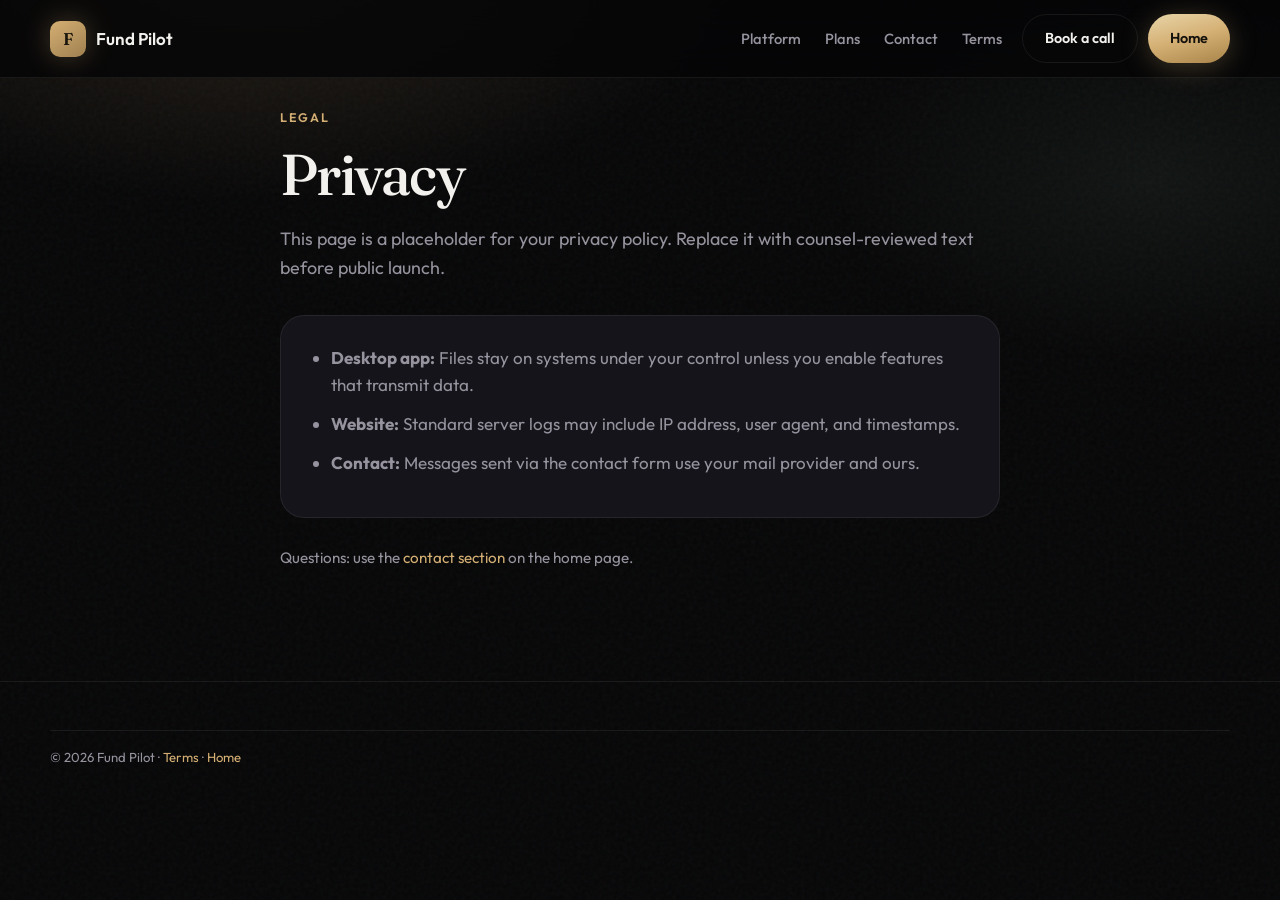
==== commit 5e0e22e9: "Fund Pilot website: single website folder, mobile stack layout, Fund Pilot branding" ====
--- a/privacy.html
+++ b/privacy.html
@@ -3,18 +3,15 @@
 <head>
   <meta charset="UTF-8" />
   <meta name="viewport" content="width=device-width, initial-scale=1.0" />
-  <meta http-equiv="Cache-Control" content="no-cache, no-store, must-revalidate" />
-  <meta http-equiv="Pragma" content="no-cache" />
-  <meta http-equiv="Expires" content="0" />
   <meta name="theme-color" content="#060607" />
   <title>Privacy — Fund Pilot</title>
-  <meta name="description" content="Fund Pilot privacy overview. Replace with counsel-approved policy before public launch." />
-  <link rel="canonical" href="https://fundpilot.example/privacy.html" />
+  <meta name="description" content="Fund Pilot privacy overview." />
+  <link rel="canonical" href="https://www.fundpilot.xyz/privacy.html" />
   <link rel="icon" href="assets/favicon.svg" type="image/svg+xml" />
   <link rel="preconnect" href="https://fonts.googleapis.com" />
   <link rel="preconnect" href="https://fonts.gstatic.com" crossorigin />
   <link href="https://fonts.googleapis.com/css2?family=Fraunces:opsz,wght@9..144,400;9..144,500;9..144,600&family=Outfit:wght@400;500;600;700&display=swap" rel="stylesheet" />
-  <link rel="stylesheet" href="css/styles.css?v=1779743887" />
+  <link rel="stylesheet" href="css/styles.css?v=14" />
 </head>
 <body>
   <a class="skip-link" href="#main">Skip to content</a>
@@ -23,48 +20,42 @@
 
   <header class="nav" id="nav">
     <div class="wrap nav-inner">
-      <a class="logo" href="index.html">
-        <span class="logo-mark" aria-hidden="true">F</span>
-        Fund Pilot
-      </a>
-      <nav class="nav-links" id="nav-menu" aria-label="Primary">
-        <a href="index.html#product">Product</a>
-        <a href="index.html#pricing">Plans</a>
+      <a class="logo" href="index.html"><span class="logo-mark">F</span> Fund Pilot</a>
+      <nav class="nav-links" id="nav-menu">
+        <a href="index.html#desk">Platform</a>
+        <a href="index.html#plans">Plans</a>
         <a href="index.html#contact">Contact</a>
         <a href="terms.html">Terms</a>
       </nav>
       <div class="nav-cta">
-        <a class="btn btn-ghost" href="index.html#faq">FAQ</a>
+        <a class="btn btn-ghost" href="index.html#contact">Book a call</a>
         <a class="btn btn-primary" href="index.html">Home</a>
       </div>
-      <button type="button" class="nav-toggle" id="navToggle" aria-expanded="false" aria-controls="nav-menu" aria-label="Open menu">☰</button>
+      <button type="button" class="nav-toggle" id="navToggle" aria-expanded="false" aria-controls="nav-menu">☰</button>
     </div>
   </header>
 
-  <main id="main" class="wrap legal-doc" style="padding: 56px 0 96px; max-width: 720px">
-    <p class="eyebrow" style="margin-bottom: 16px">Legal</p>
-    <h1 style="margin-bottom: 20px">Privacy</h1>
-    <p class="hero-lead" style="margin-bottom: 32px; text-align: left; max-width: none">
-      This page is a <strong>placeholder</strong> for your privacy policy. Replace it with text reviewed by qualified counsel before you market publicly or collect personal data through this site.
+  <main id="main" class="wrap legal-doc">
+    <p class="eyebrow">Legal</p>
+    <h1>Privacy</h1>
+    <p class="hero-lead" style="text-align:left;max-width:none;margin-bottom:32px">
+      This page is a placeholder for your privacy policy. Replace it with counsel-reviewed text before public launch.
     </p>
-    <div class="security-panel" style="padding: 28px 32px">
-      <ul class="security-list">
-        <li><strong>Desktop Core:</strong> When you use the Fund Pilot analyzer as a local application, files remain on systems under your control unless you explicitly enable features that transmit data.</li>
-        <li><strong>Website:</strong> This static site may be served by a host that collects standard logs (IP, user agent, timestamps). Configure analytics only if your notice covers it.</li>
-        <li><strong>Contact:</strong> If visitors email you via the mailto link, their message is handled by their mail provider and yours — describe retention and processing in your real policy.</li>
+    <div class="legal-panel">
+      <ul>
+        <li><strong>Desktop app:</strong> Files stay on systems under your control unless you enable features that transmit data.</li>
+        <li><strong>Website:</strong> Standard server logs may include IP address, user agent, and timestamps.</li>
+        <li><strong>Contact:</strong> Messages sent via the contact form use your mail provider and ours.</li>
       </ul>
     </div>
-    <p style="margin-top: 28px; color: var(--text-muted); font-size: 0.95rem">
-      Questions: use the <a href="index.html#contact">contact section</a> on the home page after you set a production inbox in <code style="font-size: 0.9em">js/main.js</code>.
+    <p style="margin-top:28px;color:var(--muted);font-size:0.95rem">
+      Questions: use the <a href="index.html#contact">contact section</a> on the home page.
     </p>
   </main>
 
   <footer>
-    <div class="wrap footer-bottom" style="border-top: 1px solid var(--border-subtle); padding-top: 24px">
-      <span>© <span id="y"></span> Fund Pilot</span>
-      <span><a href="terms.html">Terms</a> · <a href="index.html">Home</a></span>
-    </div>
+    <div class="wrap footer-bottom"><span>© <span id="y"></span> Fund Pilot</span> · <a href="terms.html">Terms</a> · <a href="index.html">Home</a></div>
   </footer>
-  <script src="js/main.js?v=1779743887"></script>
+  <script src="js/main.js?v=8" defer></script>
 </body>
 </html>
--- a/css/styles.css
+++ b/css/styles.css
@@ -1,4 +1,4 @@
-﻿/* Fund Pilot — 3D marketing site */
+/* Fund Pilot — cinematic scroll site (FP brand + scroll-driven 3D) */
 :root {
   --bg-deep: #060607;
   --bg-elevated: #0e0e12;
@@ -15,6 +15,8 @@
   --font-ui: "Outfit", system-ui, sans-serif;
   --ease: cubic-bezier(0.22, 1, 0.36, 1);
   --max: 1180px;
+  --nav-h: 64px;
+  --product-nav-h: 56px;
 }
 
 *, *::before, *::after { box-sizing: border-box; }
@@ -31,7 +33,7 @@
 body.nav-open { overflow: hidden; }
 
 .skip-link {
-  position: absolute; left: 12px; top: 12px; z-index: 200;
+  position: absolute; left: 12px; top: 12px; z-index: 300;
   padding: 10px 18px; background: var(--accent); color: #14110c;
   font-weight: 600; border-radius: 8px; text-decoration: none;
   transform: translateY(-160%);
@@ -54,13 +56,19 @@
 a:hover { text-decoration: underline; }
 .wrap { width: min(100% - 40px, var(--max)); margin-inline: auto; }
 .section-pad { padding: 96px 0; }
-@media (max-width: 640px) { .section-pad { padding: 72px 0; } .wrap { width: min(100% - 28px, var(--max)); } }
+section[id] { scroll-margin-top: calc(var(--nav-h) + var(--product-nav-h) + 24px); }
+.section-head.center { text-align: center; margin-bottom: 48px; }
+.section-head h2 {
+  font-family: var(--font-display); font-weight: 500;
+  font-size: clamp(2rem, 4.5vw, 2.75rem); margin: 0 0 12px;
+}
+.section-desc { color: var(--muted); max-width: 36rem; margin: 0 auto; }
 
 /* Nav */
 .nav {
-  position: sticky; top: 0; z-index: 100;
-  padding: 16px 0; border-bottom: 1px solid var(--border);
-  background: rgba(6, 6, 7, 0.78); backdrop-filter: blur(18px);
+  position: fixed; top: 0; left: 0; right: 0; z-index: 200;
+  padding: 14px 0; border-bottom: 1px solid var(--border);
+  background: rgba(6, 6, 7, 0.82); backdrop-filter: blur(18px);
 }
 .nav-inner { display: flex; align-items: center; gap: 20px; }
 .logo {
@@ -75,7 +83,7 @@
   font-family: var(--font-display); font-weight: 600; color: #1a150c;
   box-shadow: 0 0 28px rgba(212, 175, 115, 0.3);
 }
-.nav-links { display: flex; gap: 28px; margin-left: auto; }
+.nav-links { display: flex; gap: 24px; margin-left: auto; }
 .nav-links a { color: var(--muted); font-size: 0.92rem; font-weight: 500; text-decoration: none; }
 .nav-links a:hover { color: var(--text); }
 .nav-cta { display: flex; gap: 10px; }
@@ -84,6 +92,37 @@
   width: 44px; height: 44px; border-radius: 10px;
   border: 1px solid var(--border); background: transparent; color: var(--text); cursor: pointer;
 }
+
+/* Product subnav — appears on scroll */
+.product-nav {
+  position: fixed; top: var(--nav-h); left: 0; right: 0; z-index: 190;
+  padding: 12px 0; border-bottom: 1px solid var(--border);
+  background: rgba(6, 6, 7, 0.9); backdrop-filter: blur(18px);
+  transform: translateY(-120%); opacity: 0;
+  transition: transform 0.4s var(--ease), opacity 0.4s var(--ease);
+}
+.product-nav.is-visible { transform: translateY(0); opacity: 1; }
+.product-nav-inner {
+  display: flex; align-items: center; gap: 16px;
+}
+.product-nav-title {
+  font-family: var(--font-display); font-weight: 500;
+  font-size: 1.1rem; white-space: nowrap;
+}
+.product-nav-links {
+  display: flex; gap: 22px; margin-left: auto; overflow-x: auto;
+  scrollbar-width: none;
+}
+.product-nav-links::-webkit-scrollbar { display: none; }
+.product-nav-links a {
+  font-size: 0.85rem; color: var(--muted); text-decoration: none;
+  white-space: nowrap; padding-bottom: 4px;
+  border-bottom: 2px solid transparent; transition: color 0.2s, border-color 0.2s;
+}
+.product-nav-links a:hover { color: var(--text); }
+.product-nav-links a.is-active { color: var(--accent); border-bottom-color: var(--accent); }
+.btn-sm { padding: 8px 16px; font-size: 0.82rem; }
+
 @media (max-width: 920px) {
   .nav-links, .nav-cta { display: none; }
   .nav-toggle { display: grid; place-items: center; }
@@ -94,15 +133,17 @@
   .nav.is-open .nav-cta {
     display: flex; flex-direction: column; order: 5; flex-basis: 100%; padding: 12px 0;
   }
-  .nav.is-open .nav-cta .btn { width: 100%; }
   .nav.is-open .nav-inner { flex-wrap: wrap; }
-}
+  .product-nav-cta { display: none; }
+}
+body.nav-open { overflow: hidden; }
 
 /* Buttons */
 .btn {
   display: inline-flex; align-items: center; justify-content: center;
   padding: 12px 22px; border-radius: 999px; font-weight: 600; font-size: 0.9rem;
-  border: none; cursor: pointer; text-decoration: none; transition: transform 0.2s var(--ease), box-shadow 0.2s;
+  border: none; cursor: pointer; text-decoration: none;
+  transition: transform 0.2s var(--ease), box-shadow 0.2s;
 }
 .btn-lg { padding: 14px 26px; font-size: 0.95rem; }
 .btn-primary {
@@ -113,66 +154,10 @@
 .btn-ghost { background: transparent; color: var(--text); border: 1px solid var(--border); }
 .btn-ghost:hover { background: rgba(255,255,255,0.04); text-decoration: none; }
 
-/* Hero 3D — Saturn scene + device cluster */
-.hero-3d {
-  position: relative; min-height: min(92vh, 900px);
-  display: flex; align-items: center;
-  overflow: visible;
-  padding: 48px 0 72px;
-}
-.hero-3d-grid {
-  position: relative; z-index: 1;
-  display: grid; grid-template-columns: 1fr 1.08fr; gap: 32px 48px; align-items: center;
-}
-.hero-3d-copy {
-  position: relative; z-index: 3;
-  max-width: 34rem;
-  padding-right: 8px;
-}
-.hero-3d-canvas-wrap {
-  position: absolute;
-  inset: -18% -8% -12% -8%;
-  z-index: 0;
-  pointer-events: none;
-  mask-image: radial-gradient(ellipse 92% 88% at 50% 46%, #000 22%, transparent 78%);
-  -webkit-mask-image: radial-gradient(ellipse 92% 88% at 50% 46%, #000 22%, transparent 78%);
-}
-#hero-canvas { width: 100%; height: 100%; display: block; }
-@media (max-width: 960px) {
-  .hero-3d {
-    min-height: auto;
-    padding: 28px 0 40px;
-  }
-  .hero-3d-grid {
-    grid-template-columns: 1fr;
-    text-align: center;
-    gap: 28px;
-  }
-  .hero-3d-copy { max-width: none; margin-inline: auto; padding-right: 0; }
-  .hero-3d-visual {
-    order: -1;
-    width: 100%;
-    max-width: 520px;
-    margin-inline: auto;
-  }
-  .hero-actions, .hero-proof { justify-content: center; }
-  .hero-3d-canvas-wrap { inset: -12% -5% -8% -5%; }
-}
-@media (max-width: 640px) {
-  .hero-3d { padding: 20px 0 32px; }
-  .hero-3d-visual { max-width: 100%; }
-  .hero-proof {
-    flex-direction: column;
-    align-items: center;
-    gap: 16px;
-  }
-}
-
 .eyebrow {
   font-size: 0.78rem; font-weight: 600; letter-spacing: 0.14em;
-  text-transform: uppercase; color: var(--accent); margin-bottom: 18px;
-}
-.eyebrow--center { text-align: center; }
+  text-transform: uppercase; color: var(--accent); margin-bottom: 16px;
+}
 
 h1 {
   font-family: var(--font-display); font-weight: 500;
@@ -181,227 +166,369 @@
 }
 h1 em { font-style: italic; color: var(--accent); }
 
+/* Hero */
+.hero-3d {
+  position: relative;
+  min-height: 100vh;
+  display: flex; flex-direction: column; justify-content: center;
+  padding: calc(var(--nav-h) + 32px) 0 48px;
+  overflow: visible;
+}
+.hero-3d-grid {
+  position: relative; z-index: 1;
+  display: grid; grid-template-columns: 0.94fr 1.06fr; gap: 32px 40px; align-items: center;
+}
+.hero-3d-copy { position: relative; z-index: 3; max-width: 34rem; }
+.hero-3d-canvas-wrap {
+  position: absolute; inset: -18% -8% -12% -8%; z-index: 0; pointer-events: none;
+  mask-image: radial-gradient(ellipse 92% 88% at 50% 46%, #000 22%, transparent 78%);
+  -webkit-mask-image: radial-gradient(ellipse 92% 88% at 50% 46%, #000 22%, transparent 78%);
+}
+#hero-canvas { width: 100%; height: 100%; display: block; }
 .hero-lead { color: var(--muted); font-size: 1.12rem; max-width: 34rem; margin: 0 0 28px; }
-@media (max-width: 960px) { .hero-lead { margin-inline: auto; } }
-
 .hero-actions { display: flex; flex-wrap: wrap; gap: 14px; margin-bottom: 32px; }
 .hero-proof {
   display: flex; flex-wrap: wrap; gap: 24px 32px;
   padding-top: 20px; border-top: 1px solid var(--border);
 }
-.hero-proof strong { display: block; font-family: var(--font-display); font-size: 1.35rem; color: var(--text); }
+.hero-proof strong { display: block; font-family: var(--font-display); font-size: 1.35rem; }
 .hero-proof span { font-size: 0.82rem; color: var(--muted); }
-
 .hero-3d-visual {
   position: relative; isolation: isolate;
-  min-height: 520px;
-  overflow: visible;
-  padding: 20px 28px 28px;
-}
-.hero-3d-visual .tilt-stage {
+  min-height: 480px; overflow: visible; padding: 20px 28px;
+}
+.hero-3d-visual--showcase {
+  min-height: auto;
+  padding: 0;
+  display: flex;
+  align-items: center;
+  justify-content: center;
+}
+.hero-3d-canvas-wrap--subtle {
+  inset: -10% -5%;
+  opacity: 0.62;
+  mask-image: radial-gradient(ellipse 80% 70% at 55% 50%, #000 10%, transparent 75%);
+  -webkit-mask-image: radial-gradient(ellipse 80% 70% at 55% 50%, #000 10%, transparent 75%);
+}
+.ui-showcase--hero { width: 100%; max-width: 680px; margin-inline: auto; }
+.ui-showcase--showreel { max-width: 960px; margin-inline: auto; }
+.hero-scroll-hint {
+  text-align: center; font-size: 0.78rem; color: var(--muted);
+  letter-spacing: 0.12em; text-transform: uppercase;
+  margin: 24px 0 0; animation: hintBounce 2.5s ease-in-out infinite;
+}
+@keyframes hintBounce {
+  0%, 100% { transform: translateY(0); opacity: 0.5; }
+  50% { transform: translateY(6px); opacity: 1; }
+}
+
+@media (max-width: 960px) {
+  .product-nav { display: none; }
+  .hero-3d { min-height: auto; padding-top: calc(var(--nav-h) + 20px); }
+  .hero-3d-grid { grid-template-columns: 1fr; text-align: center; }
+  .hero-3d-visual { order: -1; min-height: 300px; margin-inline: auto; max-width: 520px; }
+  .hero-actions, .hero-proof { justify-content: center; }
+  .hero-lead { margin-inline: auto; }
+}
+
+/* Scroll story — Apple-style pinned sections */
+.scroll-story { position: relative; }
+.scroll-story-track { height: 280vh; position: relative; }
+.scroll-story-pin {
+  position: sticky; top: 0;
+  height: 100vh; width: 100%;
+  overflow: hidden;
+  display: flex; align-items: center; justify-content: center;
+  padding: 20px 0;
+}
+.scroll-story--alt .scroll-story-pin {
+  background: linear-gradient(180deg, var(--bg-elevated) 0%, var(--bg-deep) 100%);
+}
+
+.story-canvas {
+  position: absolute; inset: 0; width: 100%; height: 100%;
+  pointer-events: none; z-index: 0;
+  opacity: 0.35;
+  mask-image: radial-gradient(ellipse 75% 70% at 50% 45%, #000 15%, transparent 72%);
+  -webkit-mask-image: radial-gradient(ellipse 75% 70% at 50% 45%, #000 15%, transparent 72%);
+}
+.scroll-story-pin:has(.story-media-stack) .story-canvas {
+  opacity: 0.08;
+}
+
+.story-layout {
   position: relative; z-index: 2;
-  width: 100%;
-  height: 100%;
-  overflow: visible;
-}
-.hero-3d-visual .tilt-inner { overflow: visible; }
-@media (max-width: 960px) {
-  .hero-3d-visual {
-    min-height: 300px;
-    padding: 12px 20px 20px;
-  }
-}
-@media (max-width: 640px) {
-  .hero-3d-visual {
-    min-height: 260px;
-    padding: 8px 12px 16px;
-  }
-}
-
-/* Cinema monitor — single clean video, no overlap */
-.cinema-block {
-  width: 100%; max-width: 920px; margin: 0 auto 40px;
-}
-.cinema-block--hero { max-width: 100%; margin: 0; }
-.cinema-block--wide { max-width: 1040px; }
-.cinema-block--compact { max-width: 100%; margin: 0; }
-.cinema-monitor { position: relative; }
-.cinema-bezel.is-loading::after,
-.cinema-monitor.is-loading::after,
-.device-laptop-bezel.is-loading::after {
-  content: "";
-  position: absolute; inset: clamp(10px, 1.4vw, 16px);
-  border-radius: 6px;
-  background: rgba(6, 6, 8, 0.72) url("data:image/svg+xml,%3Csvg xmlns='http://www.w3.org/2000/svg' width='40' height='40' viewBox='0 0 40 40'%3E%3Ccircle cx='20' cy='20' r='16' fill='none' stroke='%23d4af73' stroke-width='3' stroke-linecap='round' stroke-dasharray='60 40'/%3E%3C/svg%3E") center / 40px no-repeat;
-  animation: cinemaSpin 0.9s linear infinite;
+  display: grid; grid-template-columns: minmax(0, 1fr) minmax(0, 1.5fr);
+  gap: 32px 52px; align-items: center;
+  width: min(100% - 48px, 1280px);
+  margin-inline: auto;
+}
+.story-layout--reverse { direction: rtl; }
+.story-layout--reverse > * { direction: ltr; }
+
+.story-copy {
+  position: relative; z-index: 4;
+  min-height: 260px;
+  padding-right: 8px;
+}
+.story-step {
+  position: absolute; inset: 0;
+  display: flex; flex-direction: column; justify-content: center;
+  opacity: 0; transition: opacity 0.45s var(--ease);
   pointer-events: none;
-  z-index: 2;
-}
-@keyframes cinemaSpin { to { transform: rotate(360deg); } }
-.cinema-bezel.is-loading::after { animation: cinemaSpin 0.9s linear infinite, cinemaPulse 1.2s ease-in-out infinite; }
-@keyframes cinemaPulse { 0%, 100% { opacity: 0.85; } 50% { opacity: 1; } }
-.demo-theater .wrap { position: relative; z-index: 1; }
-.cinema-bezel {
+}
+.story-step.is-active { opacity: 1; pointer-events: auto; }
+.story-step h2 {
+  font-family: var(--font-display); font-weight: 500;
+  font-size: clamp(2.15rem, 4.8vw, 3.15rem); line-height: 1.05;
+  letter-spacing: -0.035em; margin: 0 0 18px;
+}
+.story-step p:last-child { color: var(--muted); font-size: 1.08rem; line-height: 1.55; margin: 0; max-width: 26rem; }
+
+.story-visual {
+  will-change: transform;
+}
+.device-phone--story {
+  width: min(240px, 55vw); margin: 0 auto;
+}
+.device-phone--story .device-phone-shell {
+  box-shadow: 0 40px 90px rgba(0,0,0,0.55), 0 0 60px rgba(212,175,115,0.15);
+}
+
+/* Real app UI showcase — clean, flat, readable */
+.ui-showcase { width: 100%; }
+
+/* The outer wrapper — just a drop shadow and rounded corners, no dark slab */
+.ui-showcase-stage {
   position: relative;
-  padding: clamp(10px, 1.4vw, 16px);
-  border-radius: clamp(12px, 1.2vw, 18px);
-  background: linear-gradient(165deg, #52525c 0%, #2a2a32 18%, #121216 55%, #08080a 100%);
-  border: 1px solid rgba(255, 255, 255, 0.14);
+  border-radius: 12px;
+  overflow: hidden;
   box-shadow:
     0 2px 0 rgba(255,255,255,0.06) inset,
-    0 28px 80px rgba(0, 0, 0, 0.62),
-    0 0 0 1px rgba(0,0,0,0.5),
-    0 0 48px rgba(212, 175, 115, 0.1);
-}
-.cinema-screen {
-  width: 100%; display: block; aspect-ratio: 16 / 10;
-  border-radius: 6px; background: #000; object-fit: cover;
-  box-shadow: 0 0 0 1px rgba(0,0,0,0.8) inset;
-}
-.cinema-stand {
-  width: min(28%, 200px); height: 10px; margin: 0 auto;
-  background: linear-gradient(180deg, #3a3a42, #141418);
-  border-radius: 0 0 8px 8px;
-  box-shadow: 0 8px 24px rgba(0,0,0,0.45);
-}
-.cinema-glow {
-  height: 72px; margin-top: -8px;
-  background: radial-gradient(ellipse 70% 100% at 50% 0%, rgba(212,175,115,0.18), transparent 68%);
+    0 32px 80px rgba(0, 0, 0, 0.55),
+    0 0 0 1px rgba(255,255,255,0.08),
+    0 0 60px rgba(212, 175, 115, 0.08);
+}
+
+/* Screenshots already include the EXE-style window chrome from the demo UI. */
+.ui-showcase-stage::before {
+  display: none;
+}
+.ui-showcase-stage::after {
+  display: none;
+}
+
+/* The inner content frame — let the captured app window define its own chrome. */
+.ui-showcase-frame {
+  overflow: hidden;
+  background: transparent;
+  border: none;
+  margin-top: 0;
+}
+.ui-showcase-frame img {
+  display: block;
+  width: 100%;
+  height: auto;
+  border-radius: 12px;
+  vertical-align: top;
+}
+
+/* Portrait variant (for Bot / chat window screenshots) */
+.ui-showcase-frame--portrait {
+  background: #fff;
+  max-width: min(420px, 90vw);
+  margin-inline: auto;
+}
+
+/* No chrome for portrait / chat panels */
+.ui-showcase-stage--portrait::before,
+.ui-showcase-stage--portrait::after { display: none; }
+.ui-showcase-stage--portrait .ui-showcase-frame { margin-top: 0; }
+.ui-showcase-stage--portrait {
+  background: transparent;
+  box-shadow: 0 28px 72px rgba(0,0,0,0.5), 0 0 0 1px rgba(255,255,255,0.1);
+  border-radius: 20px;
+  overflow: visible;
+}
+.ui-showcase-stage--portrait .ui-showcase-frame {
+  border-radius: 20px;
+  overflow: hidden;
+  box-shadow: 0 4px 32px rgba(0,0,0,0.3);
+}
+
+/* Glow under screenshots */
+.ui-showcase-glow {
+  position: absolute;
+  left: 5%; right: 5%;
+  bottom: -24px;
+  height: 60px;
+  background: radial-gradient(ellipse 70% 100% at 50% 0%, rgba(212, 175, 115, 0.16), transparent 72%);
   pointer-events: none;
-}
-.cinema-caption {
-  margin: 16px 0 0; text-align: center; font-size: 0.92rem;
-  color: var(--muted); font-style: italic;
-}
-/* Pilot section — tilt laptop + Saturn bg, no overlap */
-.pilot-section { position: relative; overflow: hidden; }
-.pilot-section-head {
-  position: relative; z-index: 2;
-  margin-bottom: 56px;
-}
-.pilot-grid {
-  display: grid; grid-template-columns: 1.05fr 0.95fr; gap: 56px; align-items: center;
-  position: relative; z-index: 1;
-}
-@media (max-width: 960px) { .pilot-grid { grid-template-columns: 1fr; gap: 36px; } }
-.pilot-visual {
+  filter: blur(16px);
+}
+
+/* Story media crossfade stack */
+.story-media-stack {
   position: relative;
-  min-height: 400px;
-  overflow: hidden;
+  width: 100%;
+}
+/* First active child defines the height; others overlay absolutely */
+.story-media-stack > .story-media:first-child {
+  position: relative;
+  inset: auto;
+  opacity: 0;
+  pointer-events: none;
+}
+.story-media-stack > .story-media:first-child.is-active {
+  opacity: 1;
+  pointer-events: auto;
+}
+.story-media-stack > .story-media:not(:first-child) {
+  position: absolute;
+  inset: 0;
+  display: flex;
+  align-items: center;
+  justify-content: center;
+}
+.story-media {
+  margin: 0;
+  opacity: 0;
+  transition: opacity 0.5s var(--ease);
+  pointer-events: none;
+}
+.story-media.is-active {
+  opacity: 1;
+  pointer-events: auto;
+}
+/* Landscape screenshots fill the full width */
+.story-media .ui-showcase-stage {
+  width: 100%;
+}
+/* Portrait chat screenshots — centered, narrower */
+.story-media--portrait {
+  display: flex !important;
+  align-items: center;
+  justify-content: center;
+}
+.story-media--portrait .ui-showcase-stage--portrait {
+  width: min(400px, 78%);
+}
+.ui-showcase--hero { width: 100%; }
+
+.story-dots {
+  position: absolute; bottom: 32px; left: 50%; transform: translateX(-50%);
+  display: flex; gap: 8px; z-index: 3;
+}
+.story-dots span {
+  width: 8px; height: 8px; border-radius: 50%;
+  background: rgba(255,255,255,0.15);
+  transition: background 0.3s, transform 0.3s;
+}
+.scroll-story .story-step.is-active ~ .story-dots span,
+.scroll-story-pin:has(.story-step:nth-child(1).is-active) .story-dots span:nth-child(1),
+.scroll-story-pin:has(.story-step:nth-child(2).is-active) .story-dots span:nth-child(2),
+.scroll-story-pin:has(.story-step:nth-child(3).is-active) .story-dots span:nth-child(3) {
+  background: var(--accent);
+}
+
+@media (max-width: 900px) {
+  .scroll-story-track { height: auto !important; }
+  .scroll-story-pin {
+    position: relative !important;
+    top: auto !important;
+    height: auto !important;
+    min-height: 0 !important;
+    overflow: visible !important;
+    padding: 48px 0 !important;
+  }
+  .story-layout, .story-layout--reverse {
+    grid-template-columns: 1fr; direction: ltr; text-align: center;
+    gap: 28px;
+    width: min(100% - 28px, 560px);
+  }
+  .story-copy {
+    min-height: 0 !important;
+    position: static !important;
+    padding-right: 0;
+  }
+  .story-step {
+    position: relative !important;
+    inset: auto !important;
+    opacity: 1 !important;
+    visibility: visible !important;
+    pointer-events: auto !important;
+    margin-bottom: 28px;
+  }
+  .story-step p:last-child { margin-inline: auto; }
+  .story-visual { max-width: min(100%, 560px); margin-inline: auto; }
+  .story-media-stack {
+    display: flex !important;
+    flex-direction: column;
+    gap: 24px;
+    min-height: 0 !important;
+    max-height: none !important;
+  }
+  .story-media {
+    position: relative !important;
+    inset: auto !important;
+    display: block !important;
+    opacity: 1 !important;
+  }
+  .story-media .ui-showcase-frame,
+  .story-media .ui-showcase-frame img { max-height: none; }
+  .story-canvas, .story-dots, .hero-3d-canvas-wrap { display: none !important; }
+  .hero-scroll-hint { display: none; }
+  .reveal { opacity: 1 !important; transform: none !important; }
+}
+
+html.mobile-static .scroll-story-track { height: auto !important; }
+html.mobile-static .scroll-story-pin {
+  position: relative !important;
+  height: auto !important;
+  overflow: visible !important;
+}
+html.mobile-static .story-step,
+html.mobile-static .story-media {
+  position: relative !important;
+  opacity: 1 !important;
+  visibility: visible !important;
+  display: block !important;
+}
+html.mobile-static .story-canvas,
+html.mobile-static .story-dots,
+html.mobile-static .hero-3d-canvas-wrap { display: none !important; }
+
+.legal-doc { padding: calc(var(--nav-h) + 32px) 0 96px; max-width: 720px; }
+.legal-panel {
+  padding: 28px 32px;
   border-radius: var(--radius-lg);
-}
-.pilot-visual .scene-3d-bg--pilot {
-  opacity: 0.32;
-  z-index: 0;
-  mask-image: radial-gradient(ellipse 90% 85% at 50% 50%, #000 25%, transparent 78%);
-  -webkit-mask-image: radial-gradient(ellipse 90% 85% at 50% 50%, #000 25%, transparent 78%);
-}
-.pilot-copy {
-  position: relative; z-index: 2;
-}
-.tilt-stage--pilot {
-  min-height: 400px;
-  position: relative;
-  z-index: 1;
-  overflow: hidden;
-}
-.tilt-stage--pilot .tilt-inner {
-  position: relative;
-  height: 400px;
-}
-.device-laptop--pilot {
-  position: absolute; left: 50%; top: 50%;
-  width: min(92%, 500px);
-  z-index: 2;
-}
-.pilot-video-caption {
-  position: absolute; left: 50%; bottom: 8px;
-  transform: translateX(-50%);
-  width: min(100%, 480px);
-  margin: 0; text-align: center;
-  font-size: 0.92rem; color: var(--accent); font-style: italic;
-  z-index: 3;
-}
-.pilot-layout {
-  display: grid; grid-template-columns: 1.2fr 0.8fr; gap: 48px; align-items: center;
-}
-@media (max-width: 960px) { .pilot-layout { grid-template-columns: 1fr; gap: 32px; } }
-
-/* Platform — cinema video over Saturn rings */
-.platform-section { position: relative; }
-.platform-visual {
-  position: relative; overflow: hidden;
-  padding: 24px 0 8px; margin-bottom: 48px;
-}
-.scene-3d-bg--platform {
-  opacity: 0.38;
-  inset: -10% -5%;
-}
-.cinema-block--platform {
-  position: relative; z-index: 1;
-  margin-bottom: 0;
-}
-
-/* Legacy 3D device styles — kept minimal for any stragglers */
+  border: 1px solid var(--border);
+  background: var(--bg-card);
+}
+.legal-panel ul { margin: 0; padding-left: 1.1rem; color: var(--muted); }
+.legal-panel li { margin-bottom: 12px; }
+
+/* Tilt + devices */
 .tilt-stage { perspective: 1400px; perspective-origin: 50% 42%; }
 .tilt-inner { transform-style: preserve-3d; transition: transform 0.15s var(--ease); will-change: transform; }
 .tilt-stage--hero { min-height: 480px; overflow: visible; }
-.device-cluster--hero {
-  height: 480px;
-  max-width: 100%;
-  margin-inline: auto;
-}
-.device-cluster--hero .device-laptop {
-  width: min(72%, 400px);
-  z-index: 5;
-}
-.device-cluster--hero .device-phone--front {
-  z-index: 3;
-  width: 118px;
-}
-.device-cluster--hero .device-phone--back {
-  z-index: 2;
-  width: 112px;
-  opacity: 0.95;
-}
-.device-cluster--hero .float-chip {
-  z-index: 6;
-  font-size: 0.72rem;
-  padding: 8px 12px;
-}
-@media (max-width: 1100px) {
-  .device-cluster--hero .device-laptop { width: min(68%, 360px); }
-  .device-cluster--hero .device-phone--front { width: 108px; }
-  .device-cluster--hero .device-phone--back { width: 102px; }
-}
-.demo-theater { padding-bottom: 80px; }
-.tilt-stage--demo { min-height: 560px; }
-.tilt-stage--leads { min-height: 420px; }
-
-/* Device cluster */
-.device-cluster {
-  position: relative; width: 100%; height: 480px;
-  transform-style: preserve-3d; transform: translateZ(0);
-}
+.device-cluster { position: relative; width: 100%; height: 480px; transform-style: preserve-3d; }
 .device-cluster--hero { animation: clusterFloat 7s ease-in-out infinite; }
 @keyframes clusterFloat {
   0%, 100% { transform: translateY(0); }
   50% { transform: translateY(-14px); }
 }
-
-/* Laptop mock */
+.device-cluster .device-laptop,
+.device-cluster .device-phone,
+.device-cluster .float-chip { position: absolute; left: 50%; top: 50%; }
 .device-laptop {
-  position: absolute; left: 50%; top: 50%;
-  width: min(92%, 520px);
-  transform-style: preserve-3d;
-}
-.device-laptop--wide { width: min(94%, 720px); }
+  width: min(72%, 400px); transform-style: preserve-3d;
+}
 .device-laptop-lid {
   border-radius: 14px 14px 0 0; padding: 10px 10px 0;
   background: linear-gradient(180deg, #2a2a32, #141418);
   border: 1px solid rgba(255,255,255,0.12);
   box-shadow: 0 30px 80px rgba(0,0,0,0.55), 0 0 80px rgba(212,175,115,0.15);
-  transform-style: preserve-3d;
 }
 .device-laptop-bezel {
   border-radius: 8px; overflow: hidden; aspect-ratio: 16/10;
@@ -412,8 +539,6 @@
   height: 14px; margin: 0 8px;
   background: linear-gradient(180deg, #1e1e24, #0a0a0c);
   border-radius: 0 0 12px 12px;
-  transform: rotateX(-72deg); transform-origin: top center;
-  border: 1px solid rgba(255,255,255,0.08);
 }
 .device-laptop-trackpad {
   width: 28%; height: 4px; margin: 4px auto 0;
@@ -422,293 +547,100 @@
 .device-laptop-shadow {
   position: absolute; left: 5%; right: 5%; bottom: -40px; height: 60px;
   background: radial-gradient(ellipse, rgba(212,175,115,0.25), transparent 70%);
-  filter: blur(24px); transform: rotateX(90deg) translateZ(-20px);
-  pointer-events: none;
-}
-
-/* Phone mock */
-.device-phone {
-  transform-style: preserve-3d;
-  width: 168px;
-}
+  filter: blur(24px); pointer-events: none;
+}
+.device-phone { transform-style: preserve-3d; width: 168px; }
 .device-phone-shell {
   padding: 10px; border-radius: 36px;
   background: linear-gradient(145deg, #3a3a42, #121214);
   border: 2px solid rgba(255,255,255,0.14);
-  box-shadow: 0 28px 70px rgba(0,0,0,0.55), 0 0 40px rgba(212,175,115,0.12),
-    inset 0 1px 0 rgba(255,255,255,0.12);
-}
-.device-phone-shell--sm { width: 140px; padding: 8px; border-radius: 28px; }
+  box-shadow: 0 28px 70px rgba(0,0,0,0.55), 0 0 40px rgba(212,175,115,0.12);
+}
 .device-phone-notch {
   width: 36%; height: 22px; margin: 0 auto 6px;
   background: #0a0a0c; border-radius: 0 0 14px 14px;
 }
-.device-phone-screen {
-  display: block; width: 100%; height: auto; border-radius: 26px;
-  background: #0e0e12;
-}
-.device-phone-screen--crop { object-fit: cover; object-position: center 30%; aspect-ratio: 9/19; }
-.device-phone--front { left: 50%; top: 50%; z-index: 3; }
-.device-phone--back { left: 50%; top: 50%; z-index: 1; opacity: 0.92; }
-.device-phone--leads { left: 50%; top: 40%; z-index: 2; width: 150px; }
-.device-phone--demo-a, .device-phone--demo-b, .device-phone--demo-c {
-  left: 50%; top: 50%; margin: 0; z-index: 4;
-}
-.device-phone--demo-a figcaption,
-.device-phone--demo-b figcaption,
-.device-phone--demo-c figcaption {
-  margin-top: 12px; font-size: 0.78rem; color: var(--muted); text-align: center;
-}
-
-/* Floating chips */
+.device-phone-screen { display: block; width: 100%; height: auto; border-radius: 26px; }
+.device-phone--front { z-index: 3; }
 .float-chip {
-  position: absolute; left: 50%; top: 50%;
   padding: 10px 16px; border-radius: 999px; z-index: 5;
   font-size: 0.78rem; font-weight: 700; white-space: nowrap;
   background: rgba(20,20,26,0.92); border: 1px solid var(--border-glow);
   box-shadow: 0 12px 40px rgba(0,0,0,0.45), 0 0 30px rgba(212,175,115,0.2);
   backdrop-filter: blur(8px);
-  animation: chipPulse 4s ease-in-out infinite;
-}
-.float-chip--score { color: var(--accent-2); animation-delay: 0s; }
-.float-chip--range { color: var(--accent); animation-delay: 0.6s; }
-.float-chip--dial { color: var(--text); animation-delay: 1.2s; }
-@keyframes chipPulse {
-  0%, 100% { box-shadow: 0 12px 40px rgba(0,0,0,0.45), 0 0 20px rgba(212,175,115,0.15); }
-  50% { box-shadow: 0 16px 50px rgba(0,0,0,0.5), 0 0 36px rgba(212,175,115,0.35); }
-}
-
-/* Section 3D backgrounds */
-.section-3d-wrap, .demo-theater { position: relative; overflow: hidden; }
-.scene-3d-bg {
-  position: absolute; inset: 0; pointer-events: none; opacity: 0.55;
-}
-.scene-3d-bg canvas { width: 100%; height: 100%; display: block; }
-.scene-3d-bg--demo { opacity: 0.7; }
-
-/* Screen stack (platform) */
-.screen-stack-inner {
-  position: relative; height: 480px; transform-style: preserve-3d;
-}
-.stack-screen {
-  position: absolute; margin: 0; transform-style: preserve-3d;
-  left: 50%; top: 50%;
-}
-.stack-screen figcaption {
-  margin-top: 12px; font-size: 0.82rem; color: var(--muted); text-align: center;
-}
-.stack-frame {
-  width: min(520px, 72vw); border-radius: var(--radius-lg); overflow: hidden;
-  border: 1px solid var(--border-glow);
-  box-shadow: 0 32px 80px rgba(0,0,0,0.5);
-  background: #0c0c10;
-}
-.stack-frame img, .stack-frame video { width: 100%; display: block; aspect-ratio: 16/10; object-fit: cover; }
-.stack-screen--back { z-index: 1; }
-.stack-screen--mid { z-index: 2; }
-.stack-screen--phone { z-index: 3; width: 150px; }
-
-/* Demo theater */
-.demo-theater { padding-bottom: 120px; }
-.demo-theater-stage {
-  position: relative; height: 560px; transform-style: preserve-3d;
-}
-.demo-theater-stage .device-laptop,
-.demo-theater-stage .device-phone { position: absolute; left: 50%; top: 50%; }
-.device-cluster .device-laptop,
-.device-cluster .device-phone,
-.device-cluster .float-chip { position: absolute; left: 50%; top: 50%; }
-.leads-device-cluster {
-  position: relative; height: 400px; transform-style: preserve-3d;
-}
-.leads-device-cluster .lead-card-3d,
-.leads-device-cluster .device-phone { position: absolute; left: 50%; top: 50%; }
-.leads-device-cluster .lead-card-3d {
-  width: min(300px, 80%);
-  animation: floatY 7s ease-in-out infinite reverse;
-}
-
-@media (max-width: 960px) {
-  .tilt-stage--hero { min-height: 280px; }
-  .device-cluster--hero { height: 280px; }
-  .device-cluster { height: 280px; transform: none; }
-  .device-cluster--hero .device-laptop { width: min(88%, 340px); }
-  .device-cluster--hero .device-phone--front { width: 96px; }
-  .device-cluster--hero .device-phone--back { display: none; }
-  .float-chip { display: none; }
-  .stack-screen--back { opacity: 0.45; transform: translate(-80%, -46%) scale(0.88); }
-  .stack-screen--phone { transform: translate(8%, -50%) scale(0.9); }
-  .demo-theater-stage { height: 480px; transform: scale(0.78); transform-origin: center top; }
-  .device-phone--demo-c { display: none; }
-  .pilot-grid { gap: 28px; }
-  .pilot-visual { min-height: 320px; }
-  .tilt-stage--pilot { min-height: 320px; }
-  .tilt-stage--pilot .tilt-inner { height: 320px; }
-  .device-laptop--pilot { width: min(96%, 420px); }
-  .leads-panel { grid-template-columns: 1fr; }
-}
-
-@media (max-width: 640px) {
-  .stack-screen--back { display: none; }
-  .screen-stack-inner { height: 400px; }
-  .device-phone--back, .device-phone--demo-b { display: none; }
-  .device-cluster--hero .device-phone--front { display: none; }
-  .tilt-stage--hero { min-height: 240px; }
-  .device-cluster--hero { height: 240px; }
-  .device-cluster { height: 240px; }
-  .device-cluster--hero .device-laptop { width: min(92%, 300px); }
-  h1 { font-size: clamp(2rem, 8vw, 2.6rem); }
-  .hero-lead { font-size: 1rem; }
-  .demo-gallery-tabs { gap: 6px; }
-  .demo-tab { padding: 8px 14px; font-size: 0.82rem; }
-  .pilot-visual { min-height: 260px; }
-  .tilt-stage--pilot { min-height: 260px; }
-  .tilt-stage--pilot .tilt-inner { height: 260px; }
-  .device-laptop--pilot { width: min(98%, 340px); }
-}
-
-/* Pilot copy + chips */
-.pilot-points { list-style: none; padding: 0; margin: 0 0 28px; color: var(--muted); }
-.pilot-points li { padding: 14px 0; border-top: 1px solid var(--border); font-size: 1.02rem; }
-.pilot-points strong { color: var(--text); }
-.demo-chip-row { display: flex; flex-wrap: wrap; gap: 10px; }
+}
+.float-chip--score { color: var(--accent-2); }
+.float-chip--range { color: var(--accent); }
+
+/* Cinema */
+.cinema-block { width: 100%; max-width: 100%; margin: 0; }
+.cinema-block--wide { max-width: 1040px; margin-inline: auto; }
+.cinema-block--compact { max-width: 100%; }
+.cinema-bezel {
+  position: relative; padding: clamp(10px, 1.4vw, 16px);
+  border-radius: clamp(12px, 1.2vw, 18px);
+  background: linear-gradient(165deg, #52525c 0%, #2a2a32 18%, #121216 55%, #08080a 100%);
+  border: 1px solid rgba(255, 255, 255, 0.14);
+  box-shadow: 0 28px 80px rgba(0, 0, 0, 0.62), 0 0 48px rgba(212, 175, 115, 0.1);
+}
+.cinema-screen {
+  width: 100%; display: block; aspect-ratio: 16 / 10;
+  border-radius: 6px; background: #000; object-fit: cover;
+}
+.cinema-stand {
+  width: min(28%, 200px); height: 10px; margin: 0 auto;
+  background: linear-gradient(180deg, #3a3a42, #141418);
+  border-radius: 0 0 8px 8px;
+}
+.cinema-glow {
+  height: 72px; margin-top: -8px;
+  background: radial-gradient(ellipse 70% 100% at 50% 0%, rgba(212,175,115,0.18), transparent 68%);
+  pointer-events: none;
+}
+.cinema-caption {
+  margin: 14px 0 0; text-align: center; font-size: 0.92rem;
+  color: var(--accent); font-style: italic;
+}
+.demo-theater { position: relative; overflow: hidden; }
+
+.chip-row { display: flex; gap: 8px; justify-content: center; flex-wrap: wrap; margin-top: 14px; }
 .demo-chip {
-  border: 1px dashed var(--border-glow); background: transparent; color: var(--accent);
-  border-radius: 999px; padding: 10px 16px; font: inherit; font-size: 0.85rem;
-  font-weight: 600; cursor: pointer;
-}
-.demo-chip.is-active, .demo-chip:hover { background: rgba(212,175,115,0.14); border-style: solid; }
-
-/* Demo gallery */
-.demo-gallery-tabs {
-  display: flex; flex-wrap: wrap; justify-content: center; gap: 8px; margin-bottom: 28px;
-}
-.demo-tab {
-  border: 1px solid var(--border); background: var(--bg-card); color: var(--muted);
-  border-radius: 999px; padding: 10px 18px; font: inherit; font-size: 0.88rem;
-  font-weight: 600; cursor: pointer;
-}
-.demo-tab.is-active { color: var(--text); border-color: var(--border-glow); background: rgba(212,175,115,0.12); }
-.demo-gallery-desc {
-  text-align: center; color: var(--muted); font-size: 0.95rem; margin-top: 24px; max-width: 640px; margin-inline: auto;
-}
-.device-phone-shell--wide { width: 200px; }
-.device-phone-screen.demo-video { aspect-ratio: 9/16; object-fit: cover; }
-.demo-theater-stage--gallery { height: 520px; }
-
-/* Strip */
-.strip {
-  padding: 28px 0; text-align: center; font-size: 1.05rem; color: var(--muted);
-  border-block: 1px solid var(--border);
-  background: rgba(14,14,18,0.5);
-}
-.strip strong { color: var(--text); }
-
-/* Section heads */
-.section-head.center { text-align: center; margin-inline: auto; max-width: 680px; margin-bottom: 48px; }
-h2 { font-family: var(--font-display); font-size: clamp(1.85rem, 4vw, 2.45rem); font-weight: 500; margin: 0 0 14px; }
-.section-desc { color: var(--muted); margin: 0; font-size: 1.05rem; }
-
-/* Paths */
-.path-grid { display: grid; grid-template-columns: 1fr 1fr; gap: 24px; }
-@media (max-width: 800px) { .path-grid { grid-template-columns: 1fr; } }
-.path-card {
-  padding: 36px 32px; border-radius: var(--radius-lg);
-  border: 1px solid var(--border); background: var(--bg-card);
-  display: flex; flex-direction: column; transition: border-color 0.25s, transform 0.25s;
-}
-.path-card:hover { border-color: var(--border-glow); transform: translateY(-4px); }
-.path-card--alt {
-  background: linear-gradient(165deg, rgba(212,175,115,0.1), var(--bg-card) 45%);
-  border-color: var(--border-glow);
-}
-.path-icon { font-size: 1.8rem; color: var(--accent); margin-bottom: 12px; }
-.path-card h3 { font-family: var(--font-display); font-size: 1.35rem; margin: 0 0 12px; }
-.path-card p { color: var(--muted); margin: 0 0 16px; flex: 1; }
-.path-card ul { margin: 0 0 24px; padding-left: 1.1rem; color: var(--muted); font-size: 0.95rem; }
-.path-card li { margin-bottom: 8px; }
-
-/* Features */
-.feature-grid {
-  display: grid; grid-template-columns: repeat(3, 1fr); gap: 18px;
-}
-@media (max-width: 900px) { .feature-grid { grid-template-columns: 1fr 1fr; } }
-@media (max-width: 560px) { .feature-grid { grid-template-columns: 1fr; } }
-.feature-card {
-  padding: 28px 24px; border-radius: var(--radius);
-  border: 1px solid var(--border); background: var(--bg-elevated);
-  transition: transform 0.25s, border-color 0.25s;
-}
-.feature-card:hover { transform: translateY(-3px); border-color: var(--border-glow); }
-.feature-num { font-size: 0.72rem; font-weight: 700; color: var(--accent); letter-spacing: 0.1em; }
-.feature-card h3 { font-family: var(--font-display); font-size: 1.15rem; margin: 8px 0 10px; }
-.feature-card p { margin: 0; color: var(--muted); font-size: 0.94rem; }
-
-/* Leads panel */
-.leads-panel {
-  display: grid; grid-template-columns: 1fr 1fr; gap: 40px; align-items: center;
-  padding: 48px 40px; border-radius: var(--radius-lg);
-  border: 1px solid var(--border-glow);
-  background: linear-gradient(135deg, rgba(212,175,115,0.08), var(--bg-card) 50%, var(--bg-elevated));
-  box-shadow: 0 24px 80px rgba(0,0,0,0.4);
-}
-@media (max-width: 860px) { .leads-panel { grid-template-columns: 1fr; padding: 32px 24px; } }
-.leads-copy .eyebrow { margin-bottom: 14px; }
-.leads-list { margin: 20px 0 28px; padding: 0; list-style: none; color: var(--muted); }
-.leads-list li { padding: 10px 0; border-top: 1px solid var(--border); }
-.leads-list strong { color: var(--text); }
-
-.lead-card-3d {
-  border-radius: var(--radius); padding: 20px;
-  background: linear-gradient(160deg, #1a1a22, #101014);
-  border: 1px solid var(--border-glow);
-  box-shadow: 0 20px 50px rgba(0,0,0,0.45);
-  transform-style: preserve-3d;
-}
-@keyframes floatY {
-  0%, 100% { transform: translateY(0); }
-  50% { transform: translateY(-12px); }
-}
-.lead-card-top { font-size: 0.72rem; font-weight: 700; color: var(--accent-2); text-transform: uppercase; letter-spacing: 0.06em; margin-bottom: 16px; }
-.lead-row { display: flex; justify-content: space-between; gap: 12px; padding: 8px 0; font-size: 0.88rem; border-bottom: 1px solid var(--border); }
-.lead-row span { color: var(--muted); }
-.lead-row .tag { color: var(--accent-2); font-weight: 600; }
-.lead-buy {
-  width: 100%; margin-top: 16px; padding: 12px; border: none; border-radius: 12px;
-  background: var(--accent); color: #14110c; font-weight: 700; font-family: inherit; cursor: pointer;
-}
-
-/* Demo (legacy flat — kept for fallbacks) */
-.demo-grid { display: grid; grid-template-columns: 1.4fr 0.6fr; gap: 32px; align-items: start; }
-@media (max-width: 900px) { .demo-grid { grid-template-columns: 1fr; } }
-.demo-video-shell {
-  border-radius: var(--radius-lg); overflow: hidden;
-  border: 1px solid var(--border); background: #030304;
-  box-shadow: 0 28px 70px rgba(0,0,0,0.5);
-}
-.demo-video { width: 100%; display: block; aspect-ratio: 16/9; object-fit: contain; background: #000; }
-.demo-video-block figcaption, .demo-phone-block figcaption {
-  margin-top: 14px; font-size: 0.88rem; color: var(--muted); text-align: center;
-}
-.demo-phone-img {
-  width: 100%; max-width: 280px; margin-inline: auto; display: block;
-  border-radius: 32px; border: 2px solid rgba(255,255,255,0.12);
-  box-shadow: 0 24px 60px rgba(0,0,0,0.5);
-}
+  padding: 8px 16px; border-radius: 999px; font-size: 0.82rem;
+  font-family: var(--font-ui); cursor: pointer;
+  background: rgba(255,255,255,0.05); border: 1px solid var(--border);
+  color: var(--muted); transition: background 0.2s, border-color 0.2s, color 0.2s;
+}
+.demo-chip.is-active {
+  background: rgba(212, 175, 115, 0.15);
+  border-color: var(--border-glow); color: var(--text);
+}
+
+/* Stats */
+.stats-band {
+  display: grid; grid-template-columns: repeat(4, 1fr); gap: 24px;
+  padding: 72px 0; text-align: center;
+  border-top: 1px solid var(--border); border-bottom: 1px solid var(--border);
+}
+.stats-band .stat strong {
+  display: block; font-family: var(--font-display);
+  font-size: clamp(2rem, 4vw, 2.75rem); color: var(--accent);
+}
+.stats-band .stat span { font-size: 0.85rem; color: var(--muted); }
+@media (max-width: 768px) { .stats-band { grid-template-columns: repeat(2, 1fr); } }
 
 /* Pricing */
-.billing-toggle {
-  display: flex; width: fit-content; margin: 0 auto 20px; padding: 4px;
-  border-radius: 999px; border: 1px solid var(--border); background: var(--bg-card);
-}
-.billing-opt {
-  border: none; background: transparent; color: var(--muted);
-  font: inherit; font-size: 0.88rem; padding: 10px 18px; border-radius: 999px; cursor: pointer;
-}
-.billing-opt.is-active { color: var(--text); background: rgba(212,175,115,0.14); }
-.billing-save {
-  font-size: 0.68rem; font-weight: 700; text-transform: uppercase;
-  background: var(--accent); color: #14110c; padding: 3px 8px; border-radius: 999px; margin-left: 6px;
+.pricing-callout {
+  display: flex; flex-direction: column; align-items: center; gap: 12px;
+  max-width: 42rem; margin: 0 auto 28px; text-align: center;
+}
+.pricing-badge {
+  display: inline-flex; align-items: center; justify-content: center;
+  padding: 10px 20px; border-radius: 999px; font-family: var(--font-ui);
+  font-size: 0.88rem; font-weight: 600;
+  background: rgba(212,175,115,0.12); border: 1px solid var(--border-glow); color: var(--text);
+}
+.pricing-note {
+  margin: 0; color: var(--muted); font-size: 0.95rem; line-height: 1.55;
 }
 .plan-stack {
   display: flex; flex-wrap: wrap; justify-content: center; gap: 10px;
@@ -716,14 +648,11 @@
 }
 .plan-stack span:not(.arr) { padding: 8px 14px; border-radius: 999px; border: 1px solid var(--border); }
 .plan-stack .arr { color: var(--accent-2); font-weight: 700; }
-
 .pricing { display: grid; grid-template-columns: repeat(4, 1fr); gap: 18px; }
-.pricing--four { align-items: stretch; }
-@media (max-width: 1100px) { .pricing--four { grid-template-columns: repeat(2, 1fr); } }
-@media (max-width: 600px) { .pricing, .pricing--four { grid-template-columns: 1fr; } }
-
+@media (max-width: 1100px) { .pricing { grid-template-columns: repeat(2, 1fr); } }
+@media (max-width: 600px) { .pricing { grid-template-columns: 1fr; } }
 .price-card {
-  position: relative; padding: 32px 28px; border-radius: var(--radius-lg);
+  padding: 32px 28px; border-radius: var(--radius-lg);
   border: 1px solid var(--border); background: var(--bg-card);
   display: flex; flex-direction: column;
 }
@@ -733,82 +662,102 @@
   box-shadow: 0 24px 60px rgba(0,0,0,0.4);
 }
 .price-ribbon {
-  position: absolute; top: 16px; right: 16px;
-  font-size: 0.65rem; font-weight: 700; text-transform: uppercase; letter-spacing: 0.06em;
-  padding: 5px 10px; border-radius: 6px; background: var(--accent); color: #14110c;
-}
-.price-name { font-family: var(--font-display); font-size: 1.35rem; margin: 0 0 8px; }
-.price-tagline { font-size: 0.75rem; font-weight: 600; text-transform: uppercase; color: var(--accent-2); margin: 0 0 8px; }
-.price-desc { color: var(--muted); font-size: 0.92rem; margin: 0 0 16px; }
-.price-amt { font-family: var(--font-display); font-size: 2.2rem; font-weight: 500; margin-bottom: 6px; }
-.price-unit { font-size: 0.85rem; color: var(--muted); font-family: var(--font-ui); }
-.price-billed { font-size: 0.82rem; color: var(--muted); margin: 0 0 12px; }
-.price-features { list-style: none; padding: 0; margin: 0 0 24px; flex: 1; }
+  font-size: 0.72rem; font-weight: 700; text-transform: uppercase;
+  letter-spacing: 0.08em; color: var(--accent); margin-bottom: 8px;
+}
+.price-name { font-family: var(--font-display); font-size: 1.5rem; margin: 0 0 4px; }
+.price-tagline, .price-desc { font-size: 0.88rem; color: var(--muted); margin: 0 0 16px; }
+.price-amt { font-family: var(--font-display); font-size: 2rem; margin-bottom: 16px; }
+.price-unit { font-size: 0.82rem; color: var(--muted); font-family: var(--font-ui); }
+.price-features { list-style: none; margin: 0 0 24px; padding: 0; flex: 1; }
 .price-features li {
-  padding: 10px 0 10px 24px; position: relative; color: var(--muted); font-size: 0.92rem;
-  border-top: 1px solid var(--border);
-}
-.price-features li::before { content: "✓"; position: absolute; left: 0; color: var(--accent-2); font-weight: 700; }
-
-/* FAQ */
-.faq { max-width: 720px; margin-inline: auto; }
-.faq-item { border: 1px solid var(--border); border-radius: var(--radius); background: var(--bg-elevated); margin-bottom: 10px; }
-.faq-item summary { padding: 18px 22px; cursor: pointer; font-weight: 600; list-style: none; }
-.faq-item summary::-webkit-details-marker { display: none; }
-.faq-item summary::after { content: "+"; float: right; color: var(--accent); }
-.faq-item[open] summary::after { content: "−"; }
-.faq-item p { margin: 0; padding: 0 22px 18px; color: var(--muted); font-size: 0.95rem; }
+  font-size: 0.88rem; color: var(--muted); padding: 8px 0;
+  border-bottom: 1px solid var(--border);
+}
 
 /* Contact */
-.contact-grid { display: grid; grid-template-columns: 1fr 1fr; gap: 40px; }
-@media (max-width: 860px) { .contact-grid { grid-template-columns: 1fr; } }
-.contact-copy h2 { font-family: var(--font-display); margin-bottom: 14px; }
+.contact-grid {
+  display: grid; grid-template-columns: 1fr 1fr; gap: 48px; align-items: start;
+}
+.contact-copy h2 { font-family: var(--font-display); font-size: 2rem; margin: 0 0 12px; }
 .contact-copy p { color: var(--muted); }
-.contact-meta { font-size: 0.92rem; }
-.contact-card { padding: 28px; border-radius: var(--radius-lg); border: 1px solid var(--border); background: var(--bg-card); }
+.contact-card {
+  padding: 32px; border-radius: var(--radius-lg);
+  border: 1px solid var(--border); background: var(--bg-card);
+}
 .contact-form { display: flex; flex-direction: column; gap: 16px; }
 .form-field { display: flex; flex-direction: column; gap: 6px; }
-.form-label { font-size: 0.8rem; font-weight: 600; color: var(--muted); }
-.contact-form input, .contact-form textarea, .form-select {
-  width: 100%; padding: 12px 14px; border-radius: 12px;
-  border: 1px solid var(--border); background: rgba(0,0,0,0.25);
-  color: var(--text); font-family: inherit; font-size: 1rem;
-}
-.contact-form input:focus, .contact-form textarea:focus, .form-select:focus {
-  outline: none; border-color: rgba(212,175,115,0.45); box-shadow: 0 0 0 3px rgba(212,175,115,0.12);
-}
+.form-label { font-size: 0.78rem; font-weight: 600; color: var(--muted); text-transform: uppercase; letter-spacing: 0.06em; }
+.contact-form input, .contact-form select, .contact-form textarea {
+  padding: 12px 14px; border-radius: 10px;
+  border: 1px solid var(--border); background: var(--bg-elevated);
+  color: var(--text); font-family: var(--font-ui); font-size: 1rem;
+}
+.contact-form input:focus, .contact-form select:focus, .contact-form textarea:focus {
+  outline: 2px solid var(--border-glow); outline-offset: 0;
+}
+@media (max-width: 768px) { .contact-grid { grid-template-columns: 1fr; } }
 
 /* Footer */
-footer { padding: 48px 0 28px; border-top: 1px solid var(--border); color: var(--muted); font-size: 0.88rem; }
-.footer-grid { display: grid; grid-template-columns: 1.4fr repeat(3, 1fr); gap: 28px; padding-bottom: 28px; border-bottom: 1px solid var(--border); margin-bottom: 20px; }
-@media (max-width: 760px) { .footer-grid { grid-template-columns: 1fr 1fr; } .footer-brand { grid-column: 1 / -1; } }
-.footer-tag { margin-top: 10px; max-width: 260px; line-height: 1.5; }
-.footer-heading { font-size: 0.75rem; text-transform: uppercase; letter-spacing: 0.1em; margin: 0 0 12px; }
-.footer-links { list-style: none; padding: 0; margin: 0; }
-.footer-links a { color: var(--text); text-decoration: none; }
+footer { padding: 48px 0 32px; border-top: 1px solid var(--border); }
+.footer-grid { display: flex; justify-content: space-between; gap: 32px; margin-bottom: 24px; }
+.footer-tag { font-size: 0.88rem; color: var(--muted); margin: 8px 0 0; }
+.footer-heading { font-size: 0.78rem; text-transform: uppercase; letter-spacing: 0.08em; color: var(--muted); margin: 0 0 12px; }
+.footer-links { list-style: none; margin: 0; padding: 0; }
+.footer-links a { color: var(--muted); font-size: 0.88rem; text-decoration: none; }
 .footer-links a:hover { color: var(--accent); }
-.footer-links li { margin-bottom: 8px; }
-.logo--footer .logo-mark { width: 32px; height: 32px; font-size: 0.9rem; }
-
-/* Legal pages */
-.legal-doc h1 { font-family: var(--font-display); font-size: 2rem; }
-.security-panel {
-  padding: 28px 32px; border-radius: var(--radius);
-  border: 1px solid var(--border); background: var(--bg-card);
-}
-.security-list { margin: 0; padding-left: 1.2rem; color: var(--muted); }
-.security-list li { margin-bottom: 12px; }
-.footer-bottom {
-  display: flex; flex-wrap: wrap; justify-content: space-between; gap: 12px;
-  padding-top: 20px; border-top: 1px solid var(--border);
-}
-
-/* Reveal */
-@media (prefers-reduced-motion: no-preference) {
-  .reveal { opacity: 0; transform: translateY(20px); transition: opacity 0.65s var(--ease), transform 0.65s var(--ease); }
-  .reveal.is-visible { opacity: 1; transform: none; }
-}
+.footer-bottom { font-size: 0.82rem; color: var(--muted); padding-top: 16px; border-top: 1px solid var(--border); }
+
+/* Reveals */
+.reveal {
+  opacity: 0; transform: translateY(28px);
+  transition: opacity 0.7s var(--ease), transform 0.7s var(--ease);
+}
+.reveal.is-visible { opacity: 1; transform: translateY(0); }
+
 @media (prefers-reduced-motion: reduce) {
-  .reveal { opacity: 1; transform: none; }
-  .device-cluster--hero, .float-chip, .leads-device-cluster .lead-card-3d { animation: none; }
-}
+  .reveal { opacity: 1; transform: none; transition: none; }
+  html { scroll-behavior: auto; }
+  .scroll-story-track { height: auto; }
+  .scroll-story-pin { position: relative; height: auto; min-height: 80vh; padding: 48px 0; }
+  .story-step { position: relative; opacity: 1 !important; margin-bottom: 32px; }
+  .story-copy { min-height: auto; }
+  .device-cluster--hero { animation: none; }
+  .hero-scroll-hint { display: none; }
+}
+
+@media (max-width: 960px) {
+  .tilt-stage--hero { min-height: 280px; }
+  .device-cluster--hero { height: 280px; }
+  .device-cluster { height: 280px; }
+  .float-chip { display: none; }
+}
+
+@media (max-width: 640px) {
+  .wrap { width: min(100% - 24px, var(--max)); }
+  section[id] { scroll-margin-top: calc(var(--nav-h) + 12px); }
+  .section-pad { padding: 64px 0; }
+  .section-head.center { margin-bottom: 28px; }
+  .section-desc { padding-inline: 4px; font-size: 0.98rem; }
+  .hero-3d { padding-bottom: 28px; }
+  .hero-3d-grid { gap: 24px; }
+  .hero-proof { gap: 14px; flex-direction: column; align-items: center; text-align: center; }
+  .story-copy { min-height: 230px; }
+  .story-step h2 { font-size: clamp(1.95rem, 10vw, 2.45rem); }
+  .story-step p:last-child { font-size: 0.98rem; max-width: none; }
+  .demo-chip { padding: 7px 12px; font-size: 0.74rem; }
+  .device-cluster--hero .device-phone--front { width: 96px; }
+  .device-cluster--hero .device-laptop { width: min(88%, 340px); }
+  .pricing-callout { margin-bottom: 22px; gap: 10px; }
+  .pricing-badge { width: 100%; max-width: 18rem; }
+  .pricing-note { font-size: 0.9rem; }
+  .plan-stack { gap: 8px; margin-bottom: 24px; }
+  .plan-stack span:not(.arr) { padding: 6px 10px; font-size: 0.78rem; }
+  .price-card { padding: 24px 20px; }
+  .price-amt { font-size: clamp(1.45rem, 8vw, 1.85rem); line-height: 1.2; }
+  .price-name { font-size: 1.25rem; }
+  .footer-grid { flex-direction: column; gap: 20px; }
+  .nav.is-open .nav-cta .btn { width: 100%; }
+  .contact-form input, .contact-form select, .contact-form textarea { font-size: 16px; }
+  .ui-showcase-frame--portrait { max-width: 100%; }
+}
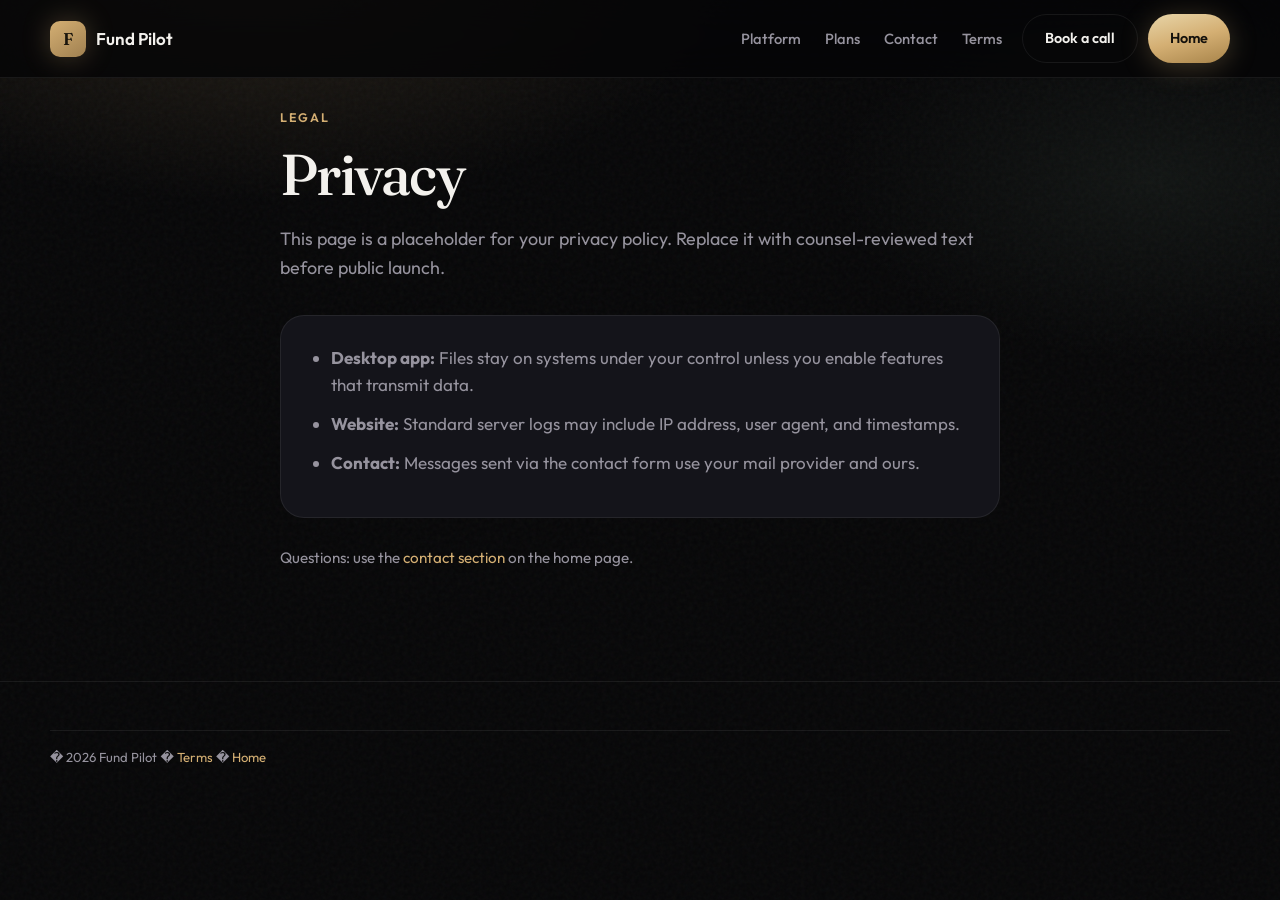
==== commit 90eaa36e: "Remove fake fundpilot.xyz domain; prepare for fundpilot-web GitHub Pages URL Co-authored-by: Cursor " ====
--- a/privacy.html
+++ b/privacy.html
@@ -1,13 +1,11 @@
-﻿<!DOCTYPE html>
+<!DOCTYPE html>
 <html lang="en">
 <head>
   <meta charset="UTF-8" />
   <meta name="viewport" content="width=device-width, initial-scale=1.0" />
   <meta name="theme-color" content="#060607" />
-  <title>Privacy — Fund Pilot</title>
-  <meta name="description" content="Fund Pilot privacy overview." />
-  <link rel="canonical" href="https://www.fundpilot.xyz/privacy.html" />
-  <link rel="icon" href="assets/favicon.svg" type="image/svg+xml" />
+  <title>Privacy � Fund Pilot</title>
+  <meta name="description" content="Fund Pilot privacy overview." />  <link rel="icon" href="assets/favicon.svg" type="image/svg+xml" />
   <link rel="preconnect" href="https://fonts.googleapis.com" />
   <link rel="preconnect" href="https://fonts.gstatic.com" crossorigin />
   <link href="https://fonts.googleapis.com/css2?family=Fraunces:opsz,wght@9..144,400;9..144,500;9..144,600&family=Outfit:wght@400;500;600;700&display=swap" rel="stylesheet" />
@@ -31,7 +29,7 @@
         <a class="btn btn-ghost" href="index.html#contact">Book a call</a>
         <a class="btn btn-primary" href="index.html">Home</a>
       </div>
-      <button type="button" class="nav-toggle" id="navToggle" aria-expanded="false" aria-controls="nav-menu">☰</button>
+      <button type="button" class="nav-toggle" id="navToggle" aria-expanded="false" aria-controls="nav-menu">?</button>
     </div>
   </header>
 
@@ -54,7 +52,7 @@
   </main>
 
   <footer>
-    <div class="wrap footer-bottom"><span>© <span id="y"></span> Fund Pilot</span> · <a href="terms.html">Terms</a> · <a href="index.html">Home</a></div>
+    <div class="wrap footer-bottom"><span>� <span id="y"></span> Fund Pilot</span> � <a href="terms.html">Terms</a> � <a href="index.html">Home</a></div>
   </footer>
   <script src="js/main.js?v=8" defer></script>
 </body>
